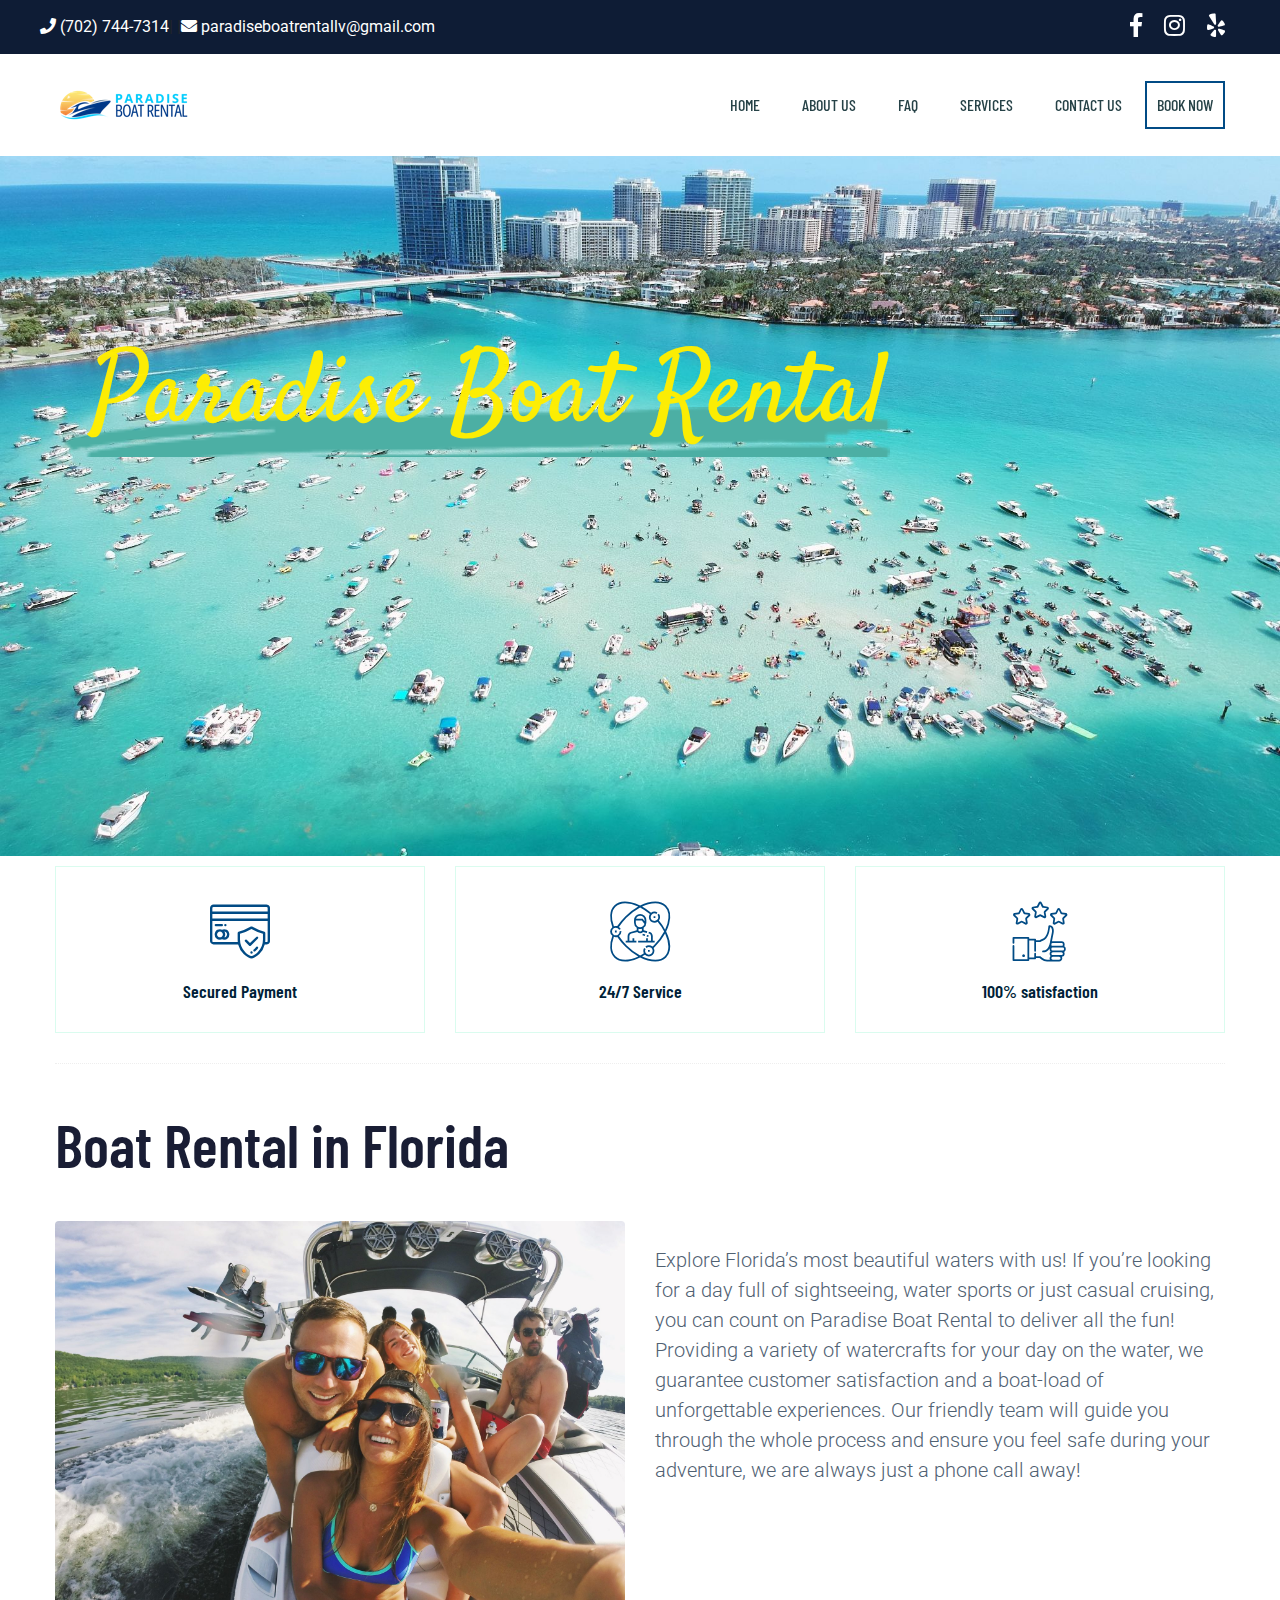
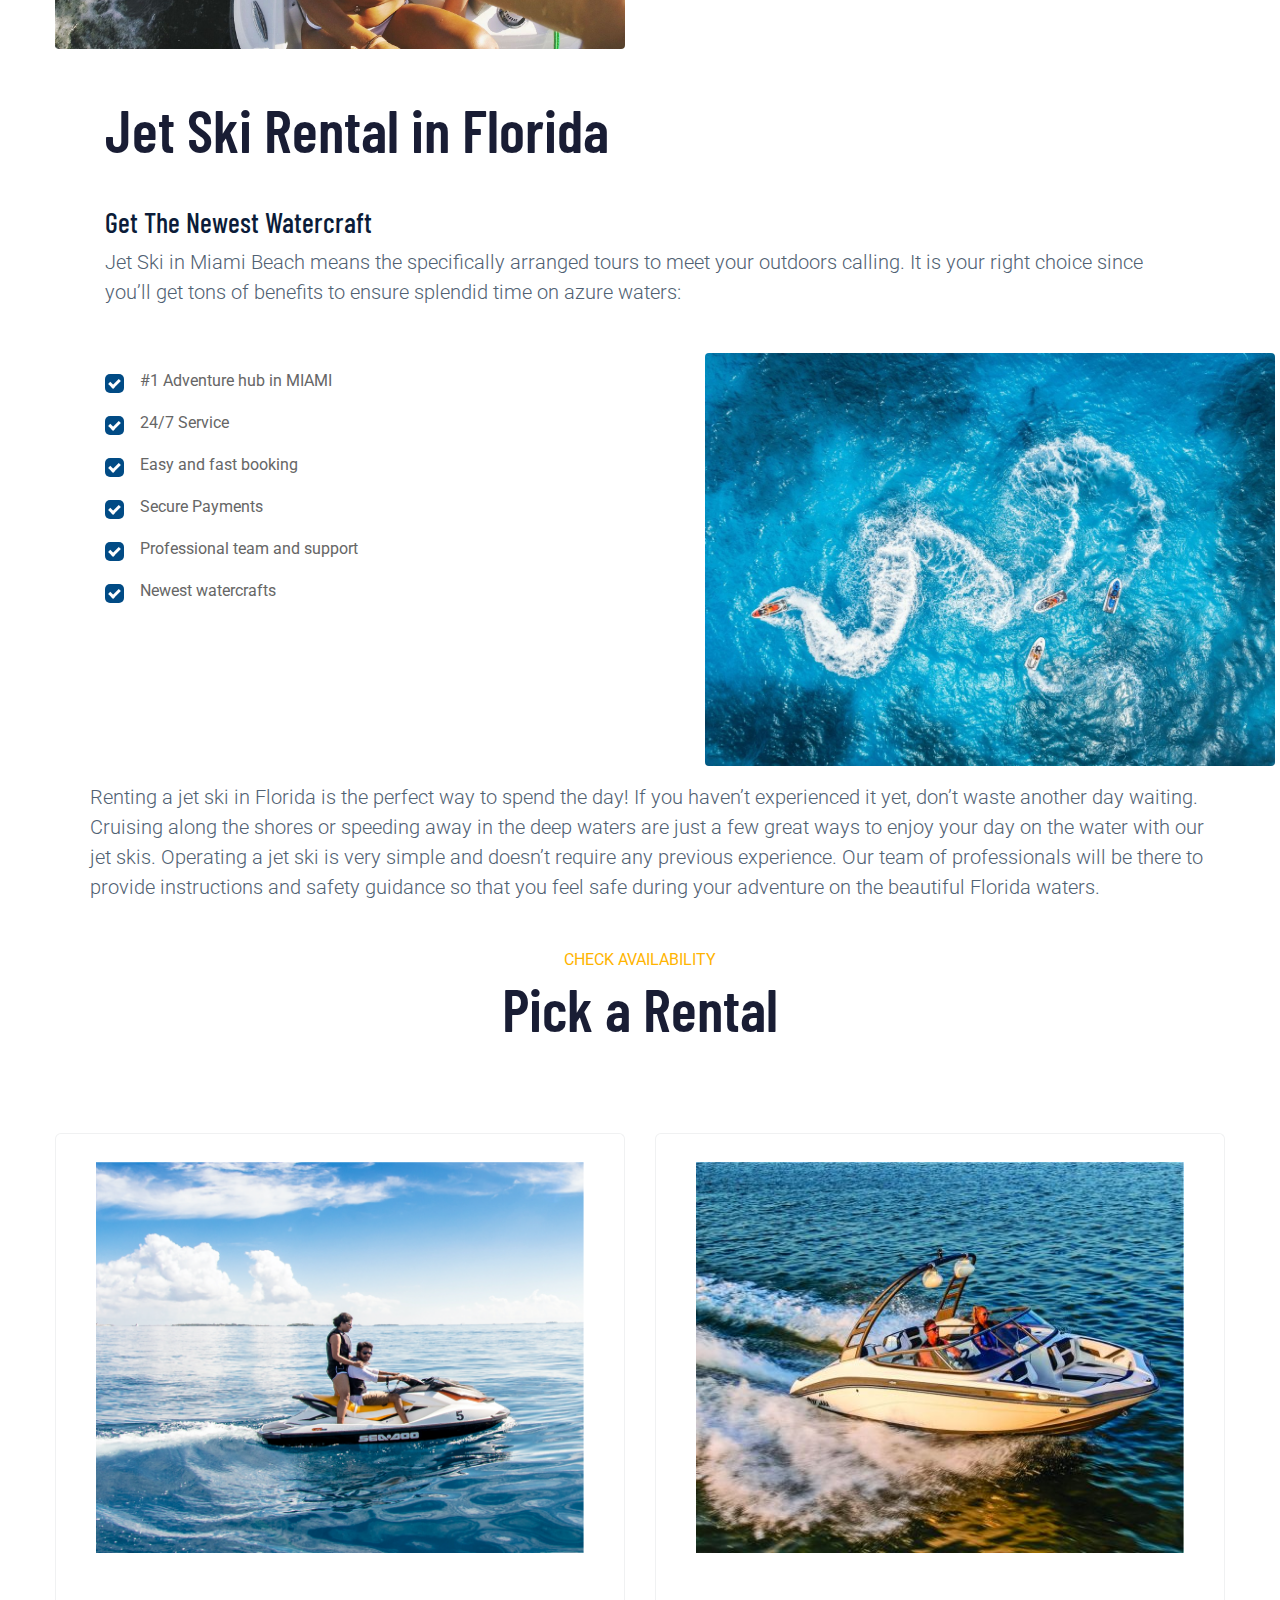
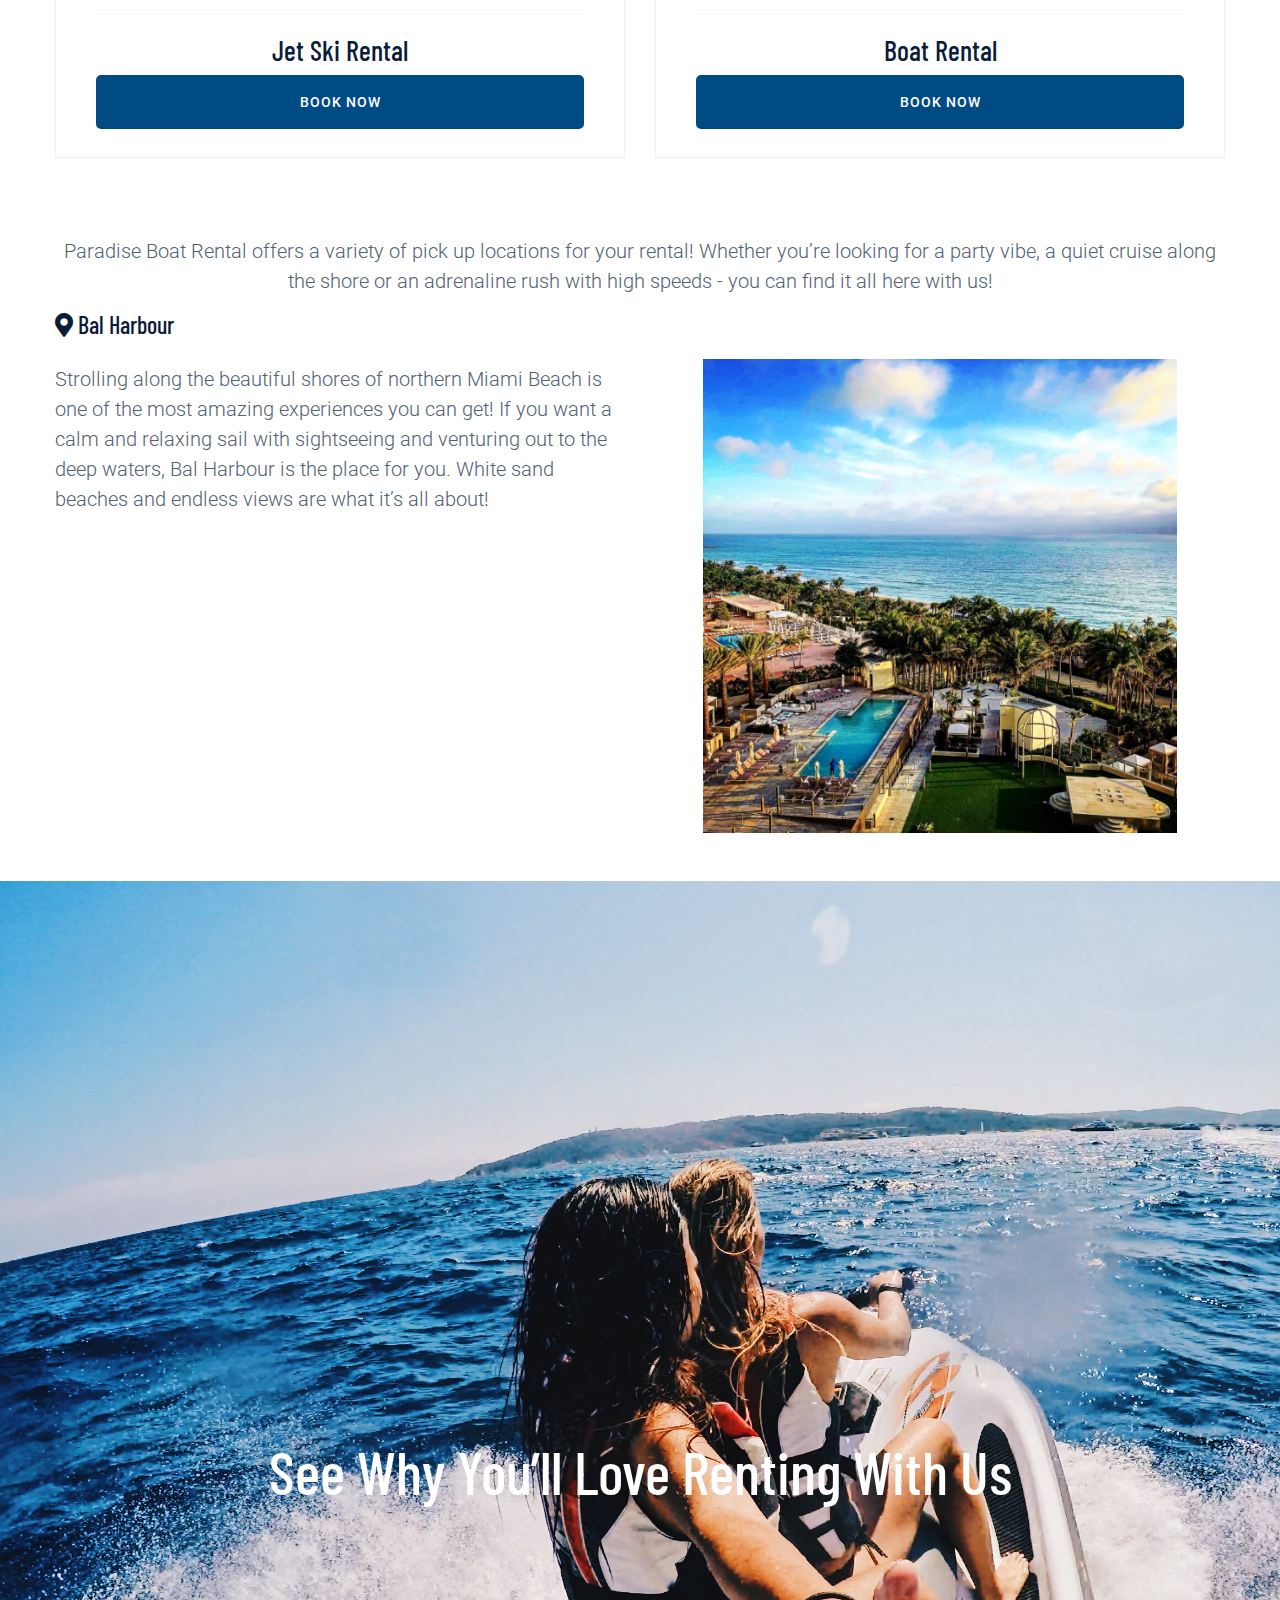
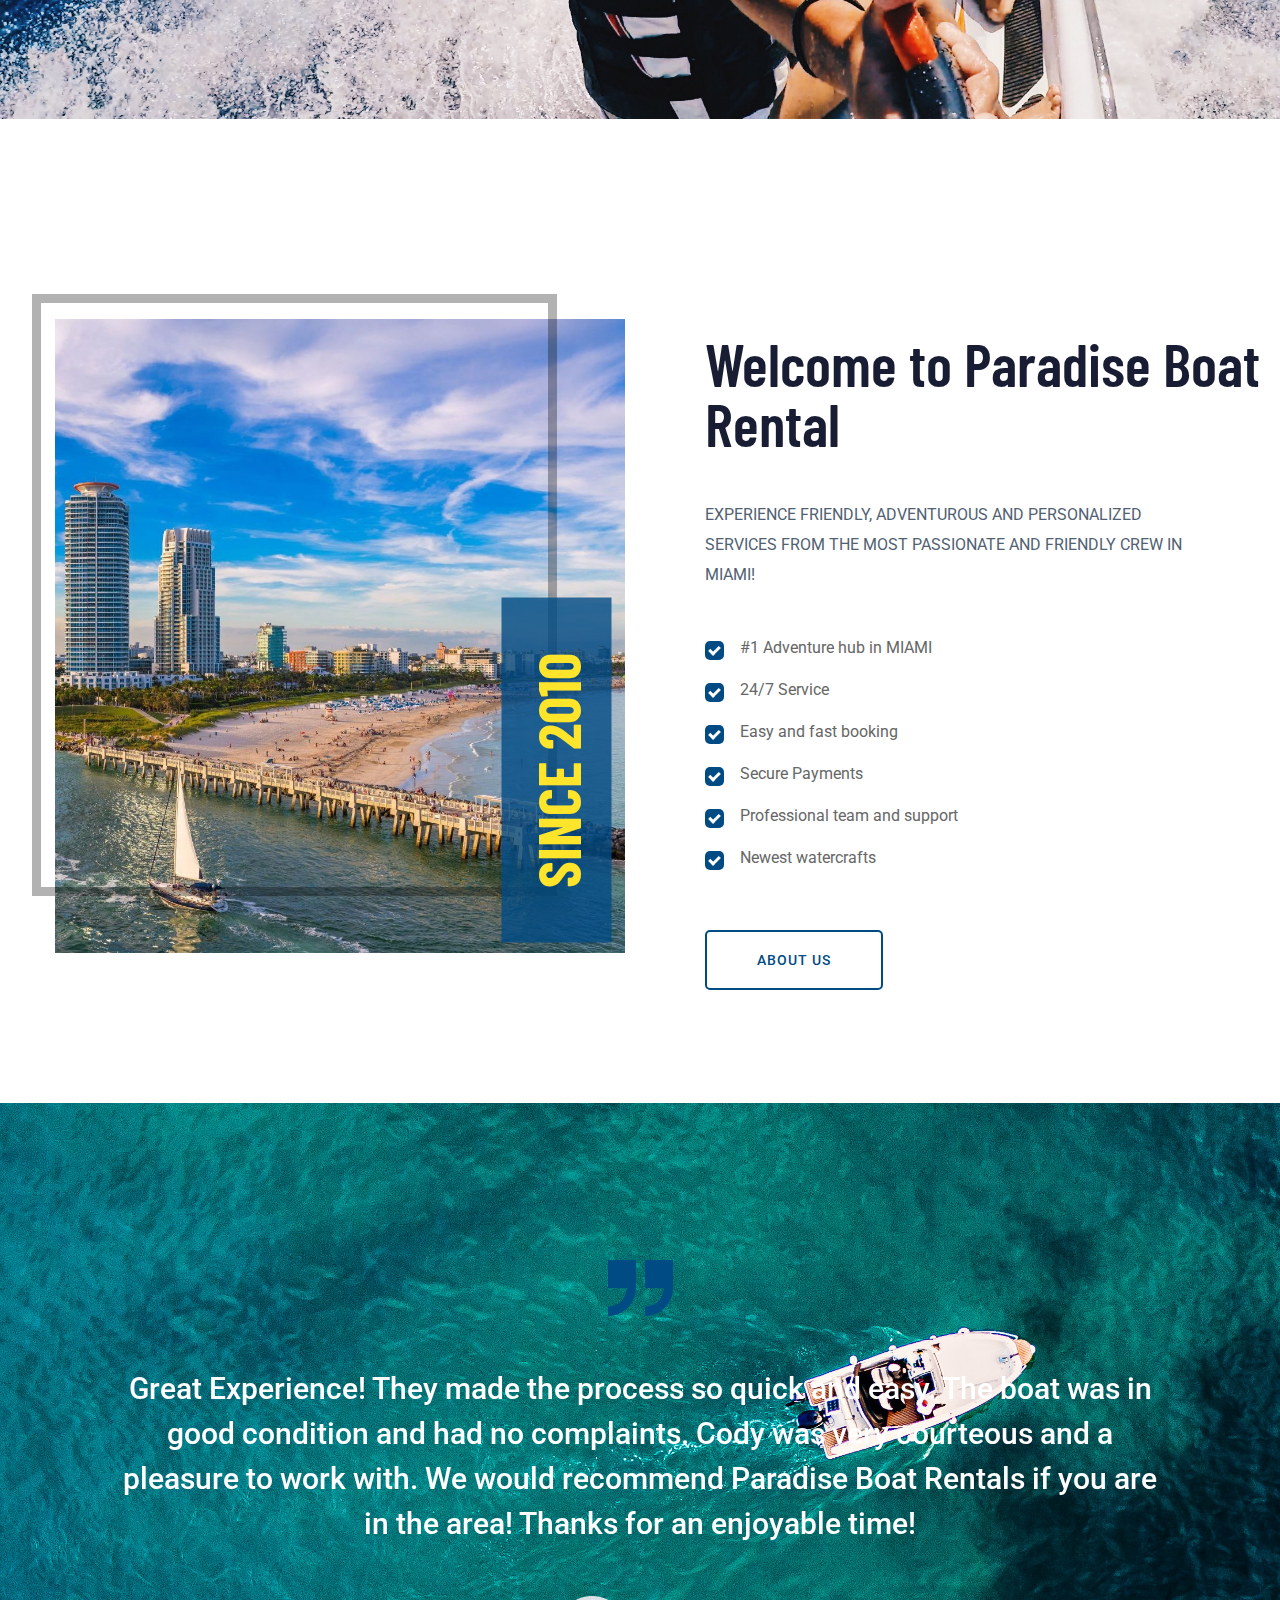
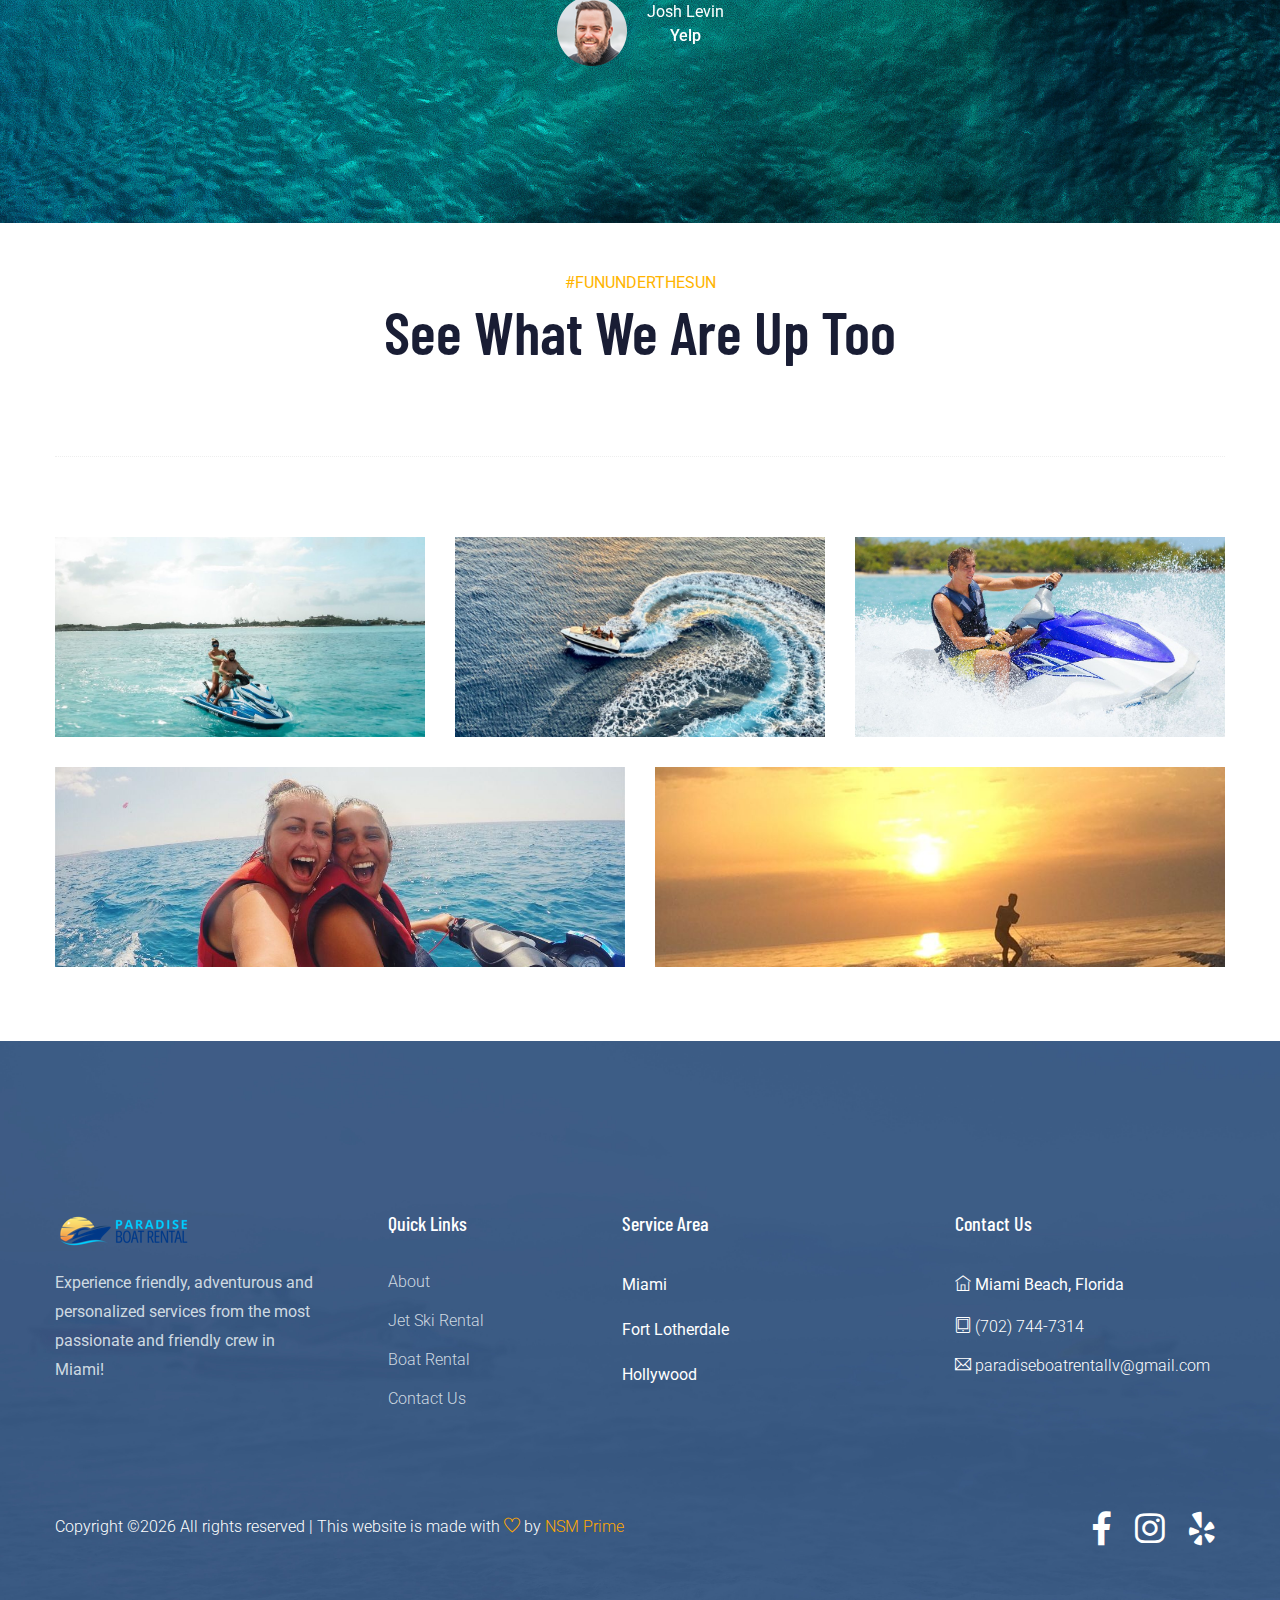
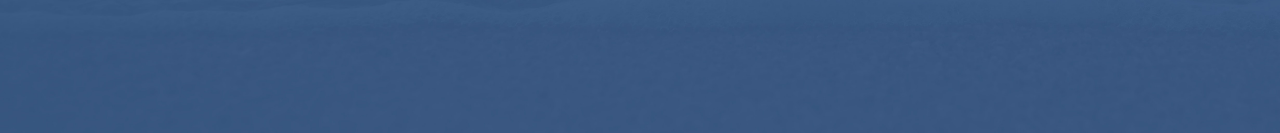
==== index.html @ a90727c8 "commit" ====
<!doctype html>
<html class="no-js" lang="zxx">
    <head>
        <meta charset="utf-8">
        <meta http-equiv="x-ua-compatible" content="ie=edge">
        <title>Paradise Boat Rental </title>
        <meta name="description" content="">
        <meta name="viewport" content="width=device-width, initial-scale=1">
        <link rel="manifest" href="site.webmanifest">
		<link rel="shortcut icon" type="image/x-icon" href="assets/img/favicon.ico">

		<!-- CSS here -->
            <link rel="stylesheet" href="assets/css/bootstrap.min.css">
            <link rel="stylesheet" href="assets/css/owl.carousel.min.css">
            <link rel="stylesheet" href="assets/css/flaticon.css">
            <link rel="stylesheet" href="assets/css/slicknav.css">
            <link rel="stylesheet" href="assets/css/animate.min.css">
            <link rel="stylesheet" href="assets/css/magnific-popup.css">
            <link rel="stylesheet" href="assets/css/fontawesome-all.min.css">
            <link rel="stylesheet" href="assets/css/themify-icons.css">
            <link rel="stylesheet" href="assets/css/slick.css">
            <link rel="stylesheet" href="assets/css/nice-select.css">
            <link rel="stylesheet" href="assets/css/style.css">
   </head>

   <body>
    <!-- Preloader Start -->
    <div id="preloader-active">
        <div class="preloader d-flex align-items-center justify-content-center">
            <div class="preloader-inner position-relative">
                <div class="preloader-circle"></div>
                <div class="preloader-img pere-text">
                    <img src="assets/img/logo/logo.png" alt="">
                </div>
            </div>
        </div>
    </div>
    <!-- Preloader Start -->
    <header>
        <!-- Header Start -->
       <div class="header-area">
            <div class="main-header ">
                <div class="header-top top-bg d-none d-lg-block">
                   <div class="container">
                    <div class="row justify-content-between align-items-center">
                        <div class="col-lg-8">
                            <div class="header-info-left">
                                <div class="row">
                                    <a href="tel:7027447314" class="text-white"> <i class="fa fa-phone"></i> (702) 744-7314</a> | |<a href="mailto:paradiseboatrentallv@gmail.com" class="text-white"><i class="fa fa-envelope"></i> paradiseboatrentallv@gmail.com</a>
                                </div>

                            </div>
                        </div>
                        <div class="col-lg-4">
                            <div class="header-info-right f-right">
                                <ul class="header-social">    
                                    <li><a href="#"><i class="fab fa-facebook-f fa-2x"></i></a></li>
                                   <li> <a href="#"><i class="fab fa-instagram fa-2x"></i></a></li>
                                   <li> <a href="#"><i class="fab fa-yelp fa-2x"></i></a></li>
                                </ul>
                            </div>
                        </div>
                       </div>
                   </div>
                </div>
               <div class="header-bottom  header-sticky">
                    <div class="container">
                        <div class="row align-items-center">
                            <!-- Logo -->
                            <div class="col-xl-2 col-lg-2 col-md-1">
                                <div class="logo">
                                  <a href="index.html"><img src="assets/img/logo/logo.png" alt=""></a>
                                </div>
                            </div>
                            <div class="col-xl-10 col-lg-10 col-md-10">
                                <!-- Main-menu -->
                                <div class="main-menu f-right d-none d-lg-block">
                                    <nav>               
                                        <ul id="navigation">                                                                                                                                     
                                            <li><a href="index.html">Home</a></li>
                                            <li><a href="about.html">About US</a></li>
                                            <li><a href="faq.html">FAQ</a></li>
                                            </li>
                                            <li><a href="#">Services</a>
                                                <ul class="submenu">
                                                    <li><a href="boat.html">Boat Rental</a></li>
                                                    <li><a href="jetski.html">Jet Ski Rental</a></li>
                                                    
                                                </ul>
                                            </li>
                                            <li><a href="contact.html">Contact Us</a></li>
                                            <li><a href="#" class="booknow">Book Now</a></li>
                                        </ul>
                                    </nav>
                                </div>
                            </div>
                            <!-- Mobile Menu -->
                            <div class="col-12">
                                <div class="mobile_menu d-block d-lg-none"></div>
                            </div>
                        </div>
                    </div>
               </div>
            </div>
       </div>
        <!-- Header End -->
    </header>

    <main>

        <!-- slider Area Start-->
        <div class="slider-area ">
            <!-- Mobile Menu -->
            <div class="slider-active">
                <div class="single-slider slider-height d-flex align-items-center"  style="background-image: url(assets/img/hero/h1_hero.jpg); background-position:center center;">
                    <div class="container">
                        <div class="row">
                            <div class="col-xl-9 col-lg-9 col-md-9">
                                <div class="hero__caption text-center pb-200">
                                    <h1><span>Paradise Boat Rental</span> </h1>
                                    
                                </div>
                            </div>
                        </div>
                    </div>
                </div>
            </div>
        </div>
        <!-- slider Area End-->
        <div class="our-services pt-10">
            <div class="container">
                <div class="row d-flex justify-contnet-center">
                    <div class="col-xl-4 col-lg-4 col-md-4 col-sm-12">
                        <div class="single-services text-center mb-30">
                            <div class="services-ion">
                                <span class="flaticon-pay"></span>
                            </div>
                            <div class="services-cap">
                                <h5>Secured Payment</h5>
                            </div>
                        </div>
                    </div>
                    <div class="col-xl-4 col-lg-4 col-md-4 col-sm-12">
                        <div class="single-services text-center mb-30">
                            <div class="services-ion">
                                <span class="flaticon-experience"></span>
                            </div>
                            <div class="services-cap">
                                <h5>24/7 Service</h5>
                            </div>
                        </div>
                    </div>
                    <div class="col-xl-4 col-lg-4 col-md-4 col-sm-12">
                        <div class="single-services text-center mb-30">
                            <div class="services-ion">
                                <span class="flaticon-good"></span>
                            </div>
                            <div class="services-cap">
                                <h5>100% satisfaction</h5>
                            </div>
                        </div>
                    </div>
                </div>
            </div>
        </div>
        <!-- Our Services End -->
            <!-- About Jet Ski -->
    <div class="whole-wrap">
        <div class="container box_1170">
            <div class="section-top-border section-tittle section-tittle2">
            <h2 class="mb-30">Boat Rental in Florida
            </h2>
            <div class="row">
              <div class="col-md-6">
                <img src="assets/img/LB/1.jpg" alt="" class="img-fluid rounded">
              </div>
              <div class="col-md-6 mt-4 ">
                <p class="lead">Explore Florida’s most beautiful waters with us! If you’re looking for a day full of sightseeing, water sports or just casual cruising, you can count on Paradise Boat Rental to deliver all the fun! Providing a variety of watercrafts for your day on the water, we guarantee customer satisfaction and a boat-load of unforgettable experiences. Our friendly team will guide you through the whole process and ensure you feel safe during your adventure, we are always just a phone call away!

</p>
              </div>
            </div>
          </div>
        </div>
      </div>
      <!-- Info Jetski End -->
                <!-- Support Company Start-->
                <div class="support-company-area  fix">
                    <div class="container">
                        <div class="row align-items-center">
                            <div class="col-xl-12 col-lg-12">
                                <div class="right-caption">
                                    <!-- Section Tittle -->
                                    <div class="section-tittle section-tittle2">
                                        <h2>Jet Ski Rental in Florida</h2>
                                        <h3>Get The Newest Watercraft</h3>
                                    </div>
                                    <div class="support-caption">
                                        <p class="lead">Jet Ski in Miami Beach means the specifically arranged tours to meet your outdoors calling. It is your right choice since you’ll get tons of benefits to ensure splendid time on azure waters:
                                        </p>
                                        <div class="row">
                                            <div class="select-suport-items mt-3 col-lg-6">
                                                <label class="single-items">#1 Adventure hub in MIAMI
                                                    <input type="checkbox" checked="checked active">
                                                    <span class="checkmark"></span>
                                                </label>
                                                <label class="single-items">24/7 Service
                                                    <input type="checkbox" checked="checked active">
                                                    <span class="checkmark"></span>
                                                </label>
                                                <label class="single-items">Easy and fast booking
                                                    <input type="checkbox" checked="checked active">
                                                    <span class="checkmark"></span>
                                                </label>
                                                <label class="single-items">Secure Payments
                                                    <input type="checkbox" checked="checked active">
                                                    <span class="checkmark"></span>
                                                </label>
                                                <label class="single-items">Professional team and support
                                                    <input type="checkbox" checked="checked active">
                                                    <span class="checkmark"></span>
                                                </label>
                                                <label class="single-items">Newest watercrafts
                                                    <input type="checkbox" checked="checked active">
                                                    <span class="checkmark"></span>
                                                </label>
                                            </div>
                                            <div class="col-lg-6">
                                                <img class="img-fluid rounded" src="./assets/img/LJ/JetIn.jpg" alt="">
                                            </div>
                                            <p class="lead mt-3">Renting a jet ski in Florida is the perfect way to spend the day! If you haven’t experienced it yet, don’t waste another day waiting. Cruising along the shores or speeding away in the deep waters are just a few great ways to enjoy your day on the water with our jet skis. Operating a jet ski is very simple and doesn’t require any previous experience. Our team of professionals will be there to provide instructions and safety guidance so that you feel safe during your adventure on the beautiful Florida waters. 
  

                                            </p>
                                        </div>
                                    </div>
                                </div>
                            </div>
                        </div>
                    </div>
                </div>
                <!-- Support Company End-->
                        <!-- Favourite Places Start -->
        <div class="favourite-place ">
            <div class="container">
                <!-- Section Tittle -->
                <div class="row">
                    <div class="col-lg-12">
                        <div class="section-tittle text-center">
                            <span>Check Availability</span>
                            <h2>Pick a Rental</h2>
                        </div>
                    </div>
                </div>
                <div class="row text-center">
                    <div class="col-xl-6 col-lg-6 col-sm-12">
                        <div class="single-place mb-30">
                            <div class="place-img">
                                <img src="assets/img/service/bookjetski.png" alt="">
                            </div>
                            <div class="place-cap">
                                <div class="place-cap-top">
                                </div>
                                <div class="place-cap-bottom">
                                    <ul>
                                        <h3>Jet Ski Rental</h3>
                                        <a class="btn btn-primary btn-block" href="jetski.html">Book Now</a>
                                    </ul>
                                </div>
                            </div>
                        </div>
                    </div>
                    <div class="col-xl-6 col-lg-6 col-sm-12">
                        <div class="single-place mb-30">
                            <div class="place-img">
                                <img src="assets/img/service/bookboat.jpg" alt="">
                            </div>
                            <div class="place-cap">
                                <div class="place-cap-top">
                                </div>
                                <div class="place-cap-bottom">
                                    <ul>
                                        <h3>Boat Rental</h3>
                                        <a class="btn btn-primary btn-block" href="boat.html">Book Now</a>
                                    </ul>
                                </div>
                            </div>
                        </div>
                    </div>
                </div>
            </div>
        </div>
        <!-- Favourite Places End -->
        <!-- Favourite Places Start -->
        <div class="favourite-place pt-5">
            <div class="container">
                <!-- Section Tittle -->
                <div class="row">
                    <div class="col-lg-12">
                        <div class="section-tittle text-center">
                            <p class="lead">Paradise Boat Rental offers a variety of pick up locations for your rental! Whether you’re looking for a party vibe, a quiet cruise along the shore or an adrenaline rush with high speeds - you can find it all here with us! 
                            </p>
                        </div>
                    </div>
                </div>
                <div class="row">
                    <div class="col-lg-6">
                        <div class="place-cap-bottom">
                            <ul>
                                <li class="mb-4"><h4><i class="fas fa-map-marker-alt"></i>   Bal Harbour</h4></li>
                                <li><p class="lead">Strolling along the beautiful shores of northern Miami Beach is one of the most amazing experiences you can get! If you want a calm and relaxing sail with sightseeing and venturing out to the deep waters, Bal Harbour is the place for you. White sand beaches and endless views are what it’s all about!</p></li>
                            </ul>
                        </div>
                    </div>
                    <div class="col-lg-6">
                        <div class="place-img ">
                            <img class="img-fluid p-5" src="assets/img/marina/bal.png" alt="">
                        </div>
                    </div>
                </div>
            </div>
        </div>
        <!-- Favourite Places End -->
        <!-- Video Start Arera -->
        <div class="video-area video-bg pt-200 pb-200"  data-background="assets/img/service/video-bg.jpg">
            <div class="container">
                <div class="row">
                    <div class="col-xl-12">
                        <div class="video-caption text-center">
                            <iframe width="350" height="350" src="https://www.youtube.com/embed/-uXRA7IGW-Q" title="YouTube video player" frameborder="0" allow="accelerometer; autoplay; clipboard-write; encrypted-media; gyroscope; picture-in-picture" allowfullscreen></iframe>
                            <!-- <p class="pera1">Love where you're going in the perfect time</p>
                            <p class="pera2">Tripo is a World Leading Online</p> -->
                            <p class="pera3"> See Why You’ll Love Renting With Us
</p>
                        </div>
                    </div>
                </div>
            </div>
        </div>
        <!-- Video Start End -->
        <!-- Support Company Start-->
        <div class="support-company-area support-padding fix">
            <div class="container">
                <div class="row align-items-center">
                    <div class="col-xl-6 col-lg-6">
                        <div class="support-location-img mb-50">
                            <img src="assets/img/service/support-img2.jpg" alt="">
                            <div class="support-img-cap">
                                <span>Since 2010</span>
                            </div>
                        </div>
                    </div>
                    <div class="col-xl-6 col-lg-6">
                        <div class="right-caption">
                            <!-- Section Tittle -->
                            <div class="section-tittle section-tittle2">
                                <h2>Welcome to Paradise Boat Rental</h2>
                            </div>
                            <div class="support-caption">
                                <p>EXPERIENCE FRIENDLY, ADVENTUROUS AND PERSONALIZED SERVICES FROM THE MOST PASSIONATE AND FRIENDLY CREW IN MIAMI!</p>
                                <div class="select-suport-items">
                                    <label class="single-items">#1 Adventure hub in MIAMI
                                        <input type="checkbox" checked="checked active">
                                        <span class="checkmark"></span>
                                    </label>
                                    <label class="single-items">24/7 Service
                                        <input type="checkbox" checked="checked active">
                                        <span class="checkmark"></span>
                                    </label>
                                    <label class="single-items">Easy and fast booking
                                        <input type="checkbox" checked="checked active">
                                        <span class="checkmark"></span>
                                    </label>
                                    <label class="single-items">Secure Payments
                                        <input type="checkbox" checked="checked active">
                                        <span class="checkmark"></span>
                                    </label>
					                <label class="single-items">Professional team and support
                                        <input type="checkbox" checked="checked active">
                                        <span class="checkmark"></span>
                                    </label>
					                <label class="single-items">Newest watercrafts
                                        <input type="checkbox" checked="checked active">
                                        <span class="checkmark"></span>
                                    </label>
                                </div>
                                <a href="about.html" class="btn border-btn">About us</a>
                            </div>
                        </div>
                    </div>
                </div>
            </div>
        </div>
        <!-- Support Company End-->
        <!-- Testimonial Start -->
        <!-- Testimonial Start -->
        <div class="testimonial-area testimonial-padding" data-background="assets/img/testmonial/testimonial_bg.jpg">
            <div class="container ">
                <div class="row d-flex justify-content-center">
                    <div class="col-xl-11 col-lg-11 col-md-9">
                        <div class="h1-testimonial-active">
                            <!-- Single Testimonial -->
                            <div class="single-testimonial text-center">
                                <!-- Testimonial Content -->
                                <div class="testimonial-caption ">
                                    <div class="testimonial-top-cap">
                                        <img src="assets/img/icon/testimonial.png" alt="">
                                        <p class="text-white">Great Experience! They made the process so quick and easy. The boat was in good condition and had no complaints. Cody was very courteous and a pleasure to work with. We would recommend Paradise Boat Rentals if you are in the area! Thanks for an enjoyable time!</p>
                                    </div>
                                    <!-- founder -->
                                    <div class="testimonial-founder d-flex align-items-center justify-content-center">
                                        <div class="founder-img">
                                            <img src="assets/img/testmonial/Homepage_testi.png" alt="">
                                        </div>
                                        <div class="founder-text">
                                            <span>Josh Levin</span>
                                            <p>Yelp</p>
                                        </div>
                                    </div>
                                </div>
                            </div>
                            <!-- Single Testimonial -->
                            <div class="single-testimonial text-center">
                                <!-- Testimonial Content -->
                                <div class="testimonial-caption ">
                                    <div class="testimonial-top-cap">
                                        <img src="assets/img/icon/testimonial.png" alt="">
                                        <p class="text-white">We rented a pontoon and what a pleasure the entire experience was! From the excellent friendly staff to the beautiful boat! No one would believe it’s a rental it was in such perfect shape. Not a tear or worn spot, perfectly clean ect. Upon return the staff again were friendly and efficient. We will be back
                                        </p>
                                    </div>
                                    <!-- founder -->
                                    <div class="testimonial-founder d-flex align-items-center justify-content-center">
                                        <div class="founder-img">
                                            <img src="assets/img/testmonial/Homepage_testi1.png" alt="">
                                        </div>
                                        <div class="founder-text">
                                            <span>Robert Keen</span>
                                            <p>Google</p>
                                        </div>
                                    </div>
                                </div>
                            </div>
                        </div>
                    </div>
                </div>
            </div>
        </div>
        <!-- Testimonial End -->
        <div class="favourite-place pt-5">
            <div class="container">
                <!-- Section Tittle -->
                <div class="row">
                    <div class="col-lg-12">
                        <div class="section-tittle text-center">
                            <span>#FunUnderTheSun</span>
                            <h2>See What We Are Up Too</h2>
                        </div>
                    </div>
                </div>
                <div class="section-top-border">
                  <div class="row gallery-item">
                    <div class="col-md-4">
                      <a href="assets/img/Home/1.jpg" class="img-pop-up">
                        <div class="single-gallery-image" style="background: url(assets/img/Home/1.jpg);"></div>
                      </a>
                    </div>
                    <div class="col-md-4">
                        <a href="assets/img/Home/6.png" class="img-pop-up">
                          <div class="single-gallery-image" style="background: url(assets/img/Home/6.png);"></div>
                        </a>
                      </div>
                    <div class="col-md-4">
                      <a href="assets/img/Home/3.jpg" class="img-pop-up">
                        <div class="single-gallery-image" style="background: url(assets/img/Home/3.jpg);"></div>
                      </a>
                    </div>
                    <div class="col-md-6">
                      <a href="assets/img/Home/4.jpg" class="img-pop-up">
                        <div class="single-gallery-image" style="background: url(assets/img/Home/4.jpg);"></div>
                      </a>
                    </div>
                    <div class="col-md-6">
                      <a href="assets/img/Home/5.jpg" class="img-pop-up">
                        <div class="single-gallery-image" style="background: url(assets/img/Home/5.jpg);"></div>
                      </a>
                    </div>
                  </div>
                </div>
            </div>
        </div>
        <!-- Weather Widget -->
        <a class="weatherwidget-io" href="https://forecast7.com/en/25d94n80d12/sunny-isles-beach/" data-label_1="SUNNY ISLES BEACH" data-label_2="WEATHER" data-theme="original" >SUNNY ISLES BEACH WEATHER</a>





    </main>
    <footer>
        <!-- Footer Start-->
        <div class="footer-area footer-padding footer-bg" data-background="assets/img/service/footer_bg.jpg">
            <div class="container">
                <div class="row d-flex justify-content-between">
                    <div class="col-xl-3 col-lg-3 col-md-5 col-sm-6">
                       <div class="single-footer-caption mb-50">
                         <div class="single-footer-caption mb-30">
                              <!-- logo -->
                             <div class="footer-logo">
                                 <a href="index.html"><img src="assets/img/logo/logo2_footer.png" alt=""></a>
                             </div>
                             <div class="footer-tittle">
                                 <div class="footer-pera">
                                     <p>Experience friendly, adventurous and personalized services from the most passionate and friendly crew in Miami!</p>
                                </div>
                             </div>
                         </div>
                       </div>
                    </div>
                    <div class="col-xl-2 col-lg-3 col-md-3 col-sm-5">
                        <div class="single-footer-caption mb-50">
                            <div class="footer-tittle">
                                <h4>Quick Links</h4>
                                <ul>
                                    <li><a href="about.html">About</a></li>
                                    <li><a href="jetski.html"> Jet Ski Rental</a></li>
                                    <li><a href="boat.html"> Boat Rental</a></li>
                                    <li><a href="contact.html">  Contact Us</a></li>
                                </ul>
                            </div>
                        </div>
                    </div>
                    <div class="col-xl-3 col-lg-3 col-md-4 col-sm-7">
                        <div class="single-footer-caption mb-50">
                            <div class="footer-tittle">
                                <h4>Service Area</h4>
                                <ul>
                                    <li><p class="text-white">Miami</p></li>
                                    <li><p class="text-white">Fort Lotherdale</p></li>
                                    <li><p class="text-white">Hollywood</p></li>
                                </ul>
                            </div>
                        </div>
                    </div>
                    <div class="col-xl-3 col-lg-3 col-md-5 col-sm-7">
                        <div class="single-footer-caption mb-50">
                            <div class="footer-tittle">
                                <h4>Contact Us</h4>
                                <ul>
                                 <li><p class="text-white"><i class="ti-home"></i> Miami Beach, Florida</p></li>
                                 <li><a href="tel:7027447314" class="text-white"><i class="ti-tablet"></i>  (702) 744-7314</a></li>

                                 <li><a href="mailto:paradiseboatrentallv@gmail.com" class="text-white">
                                    <i class="ti-email"></i> paradiseboatrentallv@gmail.com</a></li>
                             </ul>
                            </div>
                        </div>
                    </div>
                </div>
                <!-- Footer bottom -->
                <div class="row pt-padding">
                 <div class="col-xl-7 col-lg-7 col-md-7">
                    <div class="footer-copy-right">
                         <p>
  Copyright &copy;<script>document.write(new Date().getFullYear());</script> All rights reserved | This website is made with <i class="ti-heart" aria-hidden="true"></i> by <a href="https://nsmprime.com" target="_blank">NSM Prime</a>
  
                    </div>
                 </div>
                  <div class="col-xl-5 col-lg-5 col-md-5">
                        <!-- social -->
                        <div class="footer-social f-right">
                            <a href="#"><i class="fab fa-facebook-f  fa-2x"></i></a>
                            <a href="#"><i class="fab fa-instagram  fa-2x"></i></a>
                            <a href="#"><i class="fab fa-yelp fa-2x"></i></a>
                        </div>
                 </div>
             </div>
            </div>
        </div>
        <!-- Footer End-->
    </footer>

    <!-- JS here -->
    
    <script>
        !function(d,s,id){var js,fjs=d.getElementsByTagName(s)[0];if(!d.getElementById(id)){js=d.createElement(s);js.id=id;js.src='https://weatherwidget.io/js/widget.min.js';fjs.parentNode.insertBefore(js,fjs);}}(document,'script','weatherwidget-io-js');


        // Play Video
              // Video Play
        $(function () {
        // Auto play modal video
        $(".video").click(function () {
            var theModal = $(this).data("target"),
            videoSRC = $(this).attr("data-video"),
            videoSRCauto =
                videoSRC +
                "?modestbranding=1&rel=0&controls=0&showinfo=0&html5=1&autoplay=1";
            $(theModal + " iframe").attr("src", videoSRCauto);
            $(theModal + " button.close").click(function () {
            $(theModal + " iframe").attr("src", videoSRC);
                });
            });
        });
        </script>
	
		<!-- All JS Custom Plugins Link Here here -->
        <script src="./assets/js/vendor/modernizr-3.5.0.min.js"></script>
		
		<!-- Jquery, Popper, Bootstrap -->
		<script src="./assets/js/vendor/jquery-1.12.4.min.js"></script>
        <script src="./assets/js/popper.min.js"></script>
        <script src="./assets/js/bootstrap.min.js"></script>
	    <!-- Jquery Mobile Menu -->
        <script src="./assets/js/jquery.slicknav.min.js"></script>

		<!-- Jquery Slick , Owl-Carousel Plugins -->
        <script src="./assets/js/owl.carousel.min.js"></script>
        <script src="./assets/js/slick.min.js"></script>
		<!-- One Page, Animated-HeadLin -->
        <script src="./assets/js/wow.min.js"></script>
		<script src="./assets/js/animated.headline.js"></script>
        <script src="./assets/js/jquery.magnific-popup.js"></script>

		<!-- Scrollup, nice-select, sticky -->
        <script src="./assets/js/jquery.scrollUp.min.js"></script>
        <script src="./assets/js/jquery.nice-select.min.js"></script>
		<script src="./assets/js/jquery.sticky.js"></script>
        
        <!-- contact js -->
        <script src="./assets/js/contact.js"></script>
        <script src="./assets/js/jquery.form.js"></script>
        <script src="./assets/js/jquery.validate.min.js"></script>
        <script src="./assets/js/mail-script.js"></script>
        <script src="./assets/js/jquery.ajaxchimp.min.js"></script>
        
		<!-- Jquery Plugins, main Jquery -->	
        <script src="./assets/js/plugins.js"></script>
        <script src="./assets/js/main.js"></script>
        
    </body>
</html>
---- assets/css/flaticon.css ----
/*
  	Flaticon icon font: Flaticon
  	Creation date: 24/02/2020 10:25
  	*/

@font-face {
  font-family: "Flaticon";
  src: url("../fonts/Flaticon.eot");
  src: url("../fonts/Flaticon.eot?#iefix") format("embedded-opentype"),
       url("../fonts/Flaticon.woff2") format("woff2"),
       url("../fonts/Flaticon.woff") format("woff"),
       url("../fonts/Flaticon.ttf") format("truetype"),
       url("../fonts/Flaticon.svg#Flaticon") format("svg");
  font-weight: normal;
  font-style: normal;
}

@media screen and (-webkit-min-device-pixel-ratio:0) {
  @font-face {
    font-family: "Flaticon";
    src: url("../fonts/Flaticon.svg#Flaticon") format("svg");
  }
}

[class^="flaticon-"]:before, [class*=" flaticon-"]:before,
[class^="flaticon-"]:after, [class*=" flaticon-"]:after {   
  font-family: Flaticon;
font-style: normal;

}

.flaticon-tour:before { content: "\f100"; }
.flaticon-pay:before { content: "\f101"; }
.flaticon-experience:before { content: "\f102"; }
.flaticon-good:before { content: "\f103"; }
.flaticon-quote:before { content: "\f104"; }
.flaticon-arrow:before { content: "\f105"; }
---- assets/css/themify-icons.css ----
@font-face {
	font-family: 'themify';
	src:url('../fonts/themify.eot?-fvbane');


	src:url('../fonts/themify.eot?#iefix-fvbane') format('embedded-opentype'),
		url('../fonts/themify.woff?-fvbane') format('woff'),
		url('../fonts/themify.ttf?-fvbane') format('truetype'),
		url('../fonts/themify.svg?-fvbane#themify') format('svg');
	font-weight: normal;
	font-style: normal;
}

[class^="ti-"], [class*=" ti-"] {
	font-family: 'themify';
	speak: none;
	font-style: normal;
	font-weight: normal;
	font-variant: normal;
	text-transform: none;
	line-height: 1;

	/* Better Font Rendering =========== */
	-webkit-font-smoothing: antialiased;
	-moz-osx-font-smoothing: grayscale;
}

.ti-wand:before {
	content: "\e600";
}
.ti-volume:before {
	content: "\e601";
}
.ti-user:before {
	content: "\e602";
}
.ti-unlock:before {
	content: "\e603";
}
.ti-unlink:before {
	content: "\e604";
}
.ti-trash:before {
	content: "\e605";
}
.ti-thought:before {
	content: "\e606";
}
.ti-target:before {
	content: "\e607";
}
.ti-tag:before {
	content: "\e608";
}
.ti-tablet:before {
	content: "\e609";
}
.ti-star:before {
	content: "\e60a";
}
.ti-spray:before {
	content: "\e60b";
}
.ti-signal:before {
	content: "\e60c";
}
.ti-shopping-cart:before {
	content: "\e60d";
}
.ti-shopping-cart-full:before {
	content: "\e60e";
}
.ti-settings:before {
	content: "\e60f";
}
.ti-search:before {
	content: "\e610";
}
.ti-zoom-in:before {
	content: "\e611";
}
.ti-zoom-out:before {
	content: "\e612";
}
.ti-cut:before {
	content: "\e613";
}
.ti-ruler:before {
	content: "\e614";
}
.ti-ruler-pencil:before {
	content: "\e615";
}
.ti-ruler-alt:before {
	content: "\e616";
}
.ti-bookmark:before {
	content: "\e617";
}
.ti-bookmark-alt:before {
	content: "\e618";
}
.ti-reload:before {
	content: "\e619";
}
.ti-plus:before {
	content: "\e61a";
}
.ti-pin:before {
	content: "\e61b";
}
.ti-pencil:before {
	content: "\e61c";
}
.ti-pencil-alt:before {
	content: "\e61d";
}
.ti-paint-roller:before {
	content: "\e61e";
}
.ti-paint-bucket:before {
	content: "\e61f";
}
.ti-na:before {
	content: "\e620";
}
.ti-mobile:before {
	content: "\e621";
}
.ti-minus:before {
	content: "\e622";
}
.ti-medall:before {
	content: "\e623";
}
.ti-medall-alt:before {
	content: "\e624";
}
.ti-marker:before {
	content: "\e625";
}
.ti-marker-alt:before {
	content: "\e626";
}
.ti-arrow-up:before {
	content: "\e627";
}
.ti-arrow-right:before {
	content: "\e628";
}
.ti-arrow-left:before {
	content: "\e629";
}
.ti-arrow-down:before {
	content: "\e62a";
}
.ti-lock:before {
	content: "\e62b";
}
.ti-location-arrow:before {
	content: "\e62c";
}
.ti-link:before {
	content: "\e62d";
}
.ti-layout:before {
	content: "\e62e";
}
.ti-layers:before {
	content: "\e62f";
}
.ti-layers-alt:before {
	content: "\e630";
}
.ti-key:before {
	content: "\e631";
}
.ti-import:before {
	content: "\e632";
}
.ti-image:before {
	content: "\e633";
}
.ti-heart:before {
	content: "\e634";
}
.ti-heart-broken:before {
	content: "\e635";
}
.ti-hand-stop:before {
	content: "\e636";
}
.ti-hand-open:before {
	content: "\e637";
}
.ti-hand-drag:before {
	content: "\e638";
}
.ti-folder:before {
	content: "\e639";
}
.ti-flag:before {
	content: "\e63a";
}
.ti-flag-alt:before {
	content: "\e63b";
}
.ti-flag-alt-2:before {
	content: "\e63c";
}
.ti-eye:before {
	content: "\e63d";
}
.ti-export:before {
	content: "\e63e";
}
.ti-exchange-vertical:before {
	content: "\e63f";
}
.ti-desktop:before {
	content: "\e640";
}
.ti-cup:before {
	content: "\e641";
}
.ti-crown:before {
	content: "\e642";
}
.ti-comments:before {
	content: "\e643";
}
.ti-comment:before {
	content: "\e644";
}
.ti-comment-alt:before {
	content: "\e645";
}
.ti-close:before {
	content: "\e646";
}
.ti-clip:before {
	content: "\e647";
}
.ti-angle-up:before {
	content: "\e648";
}
.ti-angle-right:before {
	content: "\e649";
}
.ti-angle-left:before {
	content: "\e64a";
}
.ti-angle-down:before {
	content: "\e64b";
}
.ti-check:before {
	content: "\e64c";
}
.ti-check-box:before {
	content: "\e64d";
}
.ti-camera:before {
	content: "\e64e";
}
.ti-announcement:before {
	content: "\e64f";
}
.ti-brush:before {
	content: "\e650";
}
.ti-briefcase:before {
	content: "\e651";
}
.ti-bolt:before {
	content: "\e652";
}
.ti-bolt-alt:before {
	content: "\e653";
}
.ti-blackboard:before {
	content: "\e654";
}
.ti-bag:before {
	content: "\e655";
}
.ti-move:before {
	content: "\e656";
}
.ti-arrows-vertical:before {
	content: "\e657";
}
.ti-arrows-horizontal:before {
	content: "\e658";
}
.ti-fullscreen:before {
	content: "\e659";
}
.ti-arrow-top-right:before {
	content: "\e65a";
}
.ti-arrow-top-left:before {
	content: "\e65b";
}
.ti-arrow-circle-up:before {
	content: "\e65c";
}
.ti-arrow-circle-right:before {
	content: "\e65d";
}
.ti-arrow-circle-left:before {
	content: "\e65e";
}
.ti-arrow-circle-down:before {
	content: "\e65f";
}
.ti-angle-double-up:before {
	content: "\e660";
}
.ti-angle-double-right:before {
	content: "\e661";
}
.ti-angle-double-left:before {
	content: "\e662";
}
.ti-angle-double-down:before {
	content: "\e663";
}
.ti-zip:before {
	content: "\e664";
}
.ti-world:before {
	content: "\e665";
}
.ti-wheelchair:before {
	content: "\e666";
}
.ti-view-list:before {
	content: "\e667";
}
.ti-view-list-alt:before {
	content: "\e668";
}
.ti-view-grid:before {
	content: "\e669";
}
.ti-uppercase:before {
	content: "\e66a";
}
.ti-upload:before {
	content: "\e66b";
}
.ti-underline:before {
	content: "\e66c";
}
.ti-truck:before {
	content: "\e66d";
}
.ti-timer:before {
	content: "\e66e";
}
.ti-ticket:before {
	content: "\e66f";
}
.ti-thumb-up:before {
	content: "\e670";
}
.ti-thumb-down:before {
	content: "\e671";
}
.ti-text:before {
	content: "\e672";
}
.ti-stats-up:before {
	content: "\e673";
}
.ti-stats-down:before {
	content: "\e674";
}
.ti-split-v:before {
	content: "\e675";
}
.ti-split-h:before {
	content: "\e676";
}
.ti-smallcap:before {
	content: "\e677";
}
.ti-shine:before {
	content: "\e678";
}
.ti-shift-right:before {
	content: "\e679";
}
.ti-shift-left:before {
	content: "\e67a";
}
.ti-shield:before {
	content: "\e67b";
}
.ti-notepad:before {
	content: "\e67c";
}
.ti-server:before {
	content: "\e67d";
}
.ti-quote-right:before {
	content: "\e67e";
}
.ti-quote-left:before {
	content: "\e67f";
}
.ti-pulse:before {
	content: "\e680";
}
.ti-printer:before {
	content: "\e681";
}
.ti-power-off:before {
	content: "\e682";
}
.ti-plug:before {
	content: "\e683";
}
.ti-pie-chart:before {
	content: "\e684";
}
.ti-paragraph:before {
	content: "\e685";
}
.ti-panel:before {
	content: "\e686";
}
.ti-package:before {
	content: "\e687";
}
.ti-music:before {
	content: "\e688";
}
.ti-music-alt:before {
	content: "\e689";
}
.ti-mouse:before {
	content: "\e68a";
}
.ti-mouse-alt:before {
	content: "\e68b";
}
.ti-money:before {
	content: "\e68c";
}
.ti-microphone:before {
	content: "\e68d";
}
.ti-menu:before {
	content: "\e68e";
}
.ti-menu-alt:before {
	content: "\e68f";
}
.ti-map:before {
	content: "\e690";
}
.ti-map-alt:before {
	content: "\e691";
}
.ti-loop:before {
	content: "\e692";
}
.ti-location-pin:before {
	content: "\e693";
}
.ti-list:before {
	content: "\e694";
}
.ti-light-bulb:before {
	content: "\e695";
}
.ti-Italic:before {
	content: "\e696";
}
.ti-info:before {
	content: "\e697";
}
.ti-infinite:before {
	content: "\e698";
}
.ti-id-badge:before {
	content: "\e699";
}
.ti-hummer:before {
	content: "\e69a";
}
.ti-home:before {
	content: "\e69b";
}
.ti-help:before {
	content: "\e69c";
}
.ti-headphone:before {
	content: "\e69d";
}
.ti-harddrives:before {
	content: "\e69e";
}
.ti-harddrive:before {
	content: "\e69f";
}
.ti-gift:before {
	content: "\e6a0";
}
.ti-game:before {
	content: "\e6a1";
}
.ti-filter:before {
	content: "\e6a2";
}
.ti-files:before {
	content: "\e6a3";
}
.ti-file:before {
	content: "\e6a4";
}
.ti-eraser:before {
	content: "\e6a5";
}
.ti-envelope:before {
	content: "\e6a6";
}
.ti-download:before {
	content: "\e6a7";
}
.ti-direction:before {
	content: "\e6a8";
}
.ti-direction-alt:before {
	content: "\e6a9";
}
.ti-dashboard:before {
	content: "\e6aa";
}
.ti-control-stop:before {
	content: "\e6ab";
}
.ti-control-shuffle:before {
	content: "\e6ac";
}
.ti-control-play:before {
	content: "\e6ad";
}
.ti-control-pause:before {
	content: "\e6ae";
}
.ti-control-forward:before {
	content: "\e6af";
}
.ti-control-backward:before {
	content: "\e6b0";
}
.ti-cloud:before {
	content: "\e6b1";
}
.ti-cloud-up:before {
	content: "\e6b2";
}
.ti-cloud-down:before {
	content: "\e6b3";
}
.ti-clipboard:before {
	content: "\e6b4";
}
.ti-car:before {
	content: "\e6b5";
}
.ti-calendar:before {
	content: "\e6b6";
}
.ti-book:before {
	content: "\e6b7";
}
.ti-bell:before {
	content: "\e6b8";
}
.ti-basketball:before {
	content: "\e6b9";
}
.ti-bar-chart:before {
	content: "\e6ba";
}
.ti-bar-chart-alt:before {
	content: "\e6bb";
}
.ti-back-right:before {
	content: "\e6bc";
}
.ti-back-left:before {
	content: "\e6bd";
}
.ti-arrows-corner:before {
	content: "\e6be";
}
.ti-archive:before {
	content: "\e6bf";
}
.ti-anchor:before {
	content: "\e6c0";
}
.ti-align-right:before {
	content: "\e6c1";
}
.ti-align-left:before {
	content: "\e6c2";
}
.ti-align-justify:before {
	content: "\e6c3";
}
.ti-align-center:before {
	content: "\e6c4";
}
.ti-alert:before {
	content: "\e6c5";
}
.ti-alarm-clock:before {
	content: "\e6c6";
}
.ti-agenda:before {
	content: "\e6c7";
}
.ti-write:before {
	content: "\e6c8";
}
.ti-window:before {
	content: "\e6c9";
}
.ti-widgetized:before {
	content: "\e6ca";
}
.ti-widget:before {
	content: "\e6cb";
}
.ti-widget-alt:before {
	content: "\e6cc";
}
.ti-wallet:before {
	content: "\e6cd";
}
.ti-video-clapper:before {
	content: "\e6ce";
}
.ti-video-camera:before {
	content: "\e6cf";
}
.ti-vector:before {
	content: "\e6d0";
}
.ti-themify-logo:before {
	content: "\e6d1";
}
.ti-themify-favicon:before {
	content: "\e6d2";
}
.ti-themify-favicon-alt:before {
	content: "\e6d3";
}
.ti-support:before {
	content: "\e6d4";
}
.ti-stamp:before {
	content: "\e6d5";
}
.ti-split-v-alt:before {
	content: "\e6d6";
}
.ti-slice:before {
	content: "\e6d7";
}
.ti-shortcode:before {
	content: "\e6d8";
}
.ti-shift-right-alt:before {
	content: "\e6d9";
}
.ti-shift-left-alt:before {
	content: "\e6da";
}
.ti-ruler-alt-2:before {
	content: "\e6db";
}
.ti-receipt:before {
	content: "\e6dc";
}
.ti-pin2:before {
	content: "\e6dd";
}
.ti-pin-alt:before {
	content: "\e6de";
}
.ti-pencil-alt2:before {
	content: "\e6df";
}
.ti-palette:before {
	content: "\e6e0";
}
.ti-more:before {
	content: "\e6e1";
}
.ti-more-alt:before {
	content: "\e6e2";
}
.ti-microphone-alt:before {
	content: "\e6e3";
}
.ti-magnet:before {
	content: "\e6e4";
}
.ti-line-double:before {
	content: "\e6e5";
}
.ti-line-dotted:before {
	content: "\e6e6";
}
.ti-line-dashed:before {
	content: "\e6e7";
}
.ti-layout-width-full:before {
	content: "\e6e8";
}
.ti-layout-width-default:before {
	content: "\e6e9";
}
.ti-layout-width-default-alt:before {
	content: "\e6ea";
}
.ti-layout-tab:before {
	content: "\e6eb";
}
.ti-layout-tab-window:before {
	content: "\e6ec";
}
.ti-layout-tab-v:before {
	content: "\e6ed";
}
.ti-layout-tab-min:before {
	content: "\e6ee";
}
.ti-layout-slider:before {
	content: "\e6ef";
}
.ti-layout-slider-alt:before {
	content: "\e6f0";
}
.ti-layout-sidebar-right:before {
	content: "\e6f1";
}
.ti-layout-sidebar-none:before {
	content: "\e6f2";
}
.ti-layout-sidebar-left:before {
	content: "\e6f3";
}
.ti-layout-placeholder:before {
	content: "\e6f4";
}
.ti-layout-menu:before {
	content: "\e6f5";
}
.ti-layout-menu-v:before {
	content: "\e6f6";
}
.ti-layout-menu-separated:before {
	content: "\e6f7";
}
.ti-layout-menu-full:before {
	content: "\e6f8";
}
.ti-layout-media-right-alt:before {
	content: "\e6f9";
}
.ti-layout-media-right:before {
	content: "\e6fa";
}
.ti-layout-media-overlay:before {
	content: "\e6fb";
}
.ti-layout-media-overlay-alt:before {
	content: "\e6fc";
}
.ti-layout-media-overlay-alt-2:before {
	content: "\e6fd";
}
.ti-layout-media-left-alt:before {
	content: "\e6fe";
}
.ti-layout-media-left:before {
	content: "\e6ff";
}
.ti-layout-media-center-alt:before {
	content: "\e700";
}
.ti-layout-media-center:before {
	content: "\e701";
}
.ti-layout-list-thumb:before {
	content: "\e702";
}
.ti-layout-list-thumb-alt:before {
	content: "\e703";
}
.ti-layout-list-post:before {
	content: "\e704";
}
.ti-layout-list-large-image:before {
	content: "\e705";
}
.ti-layout-line-solid:before {
	content: "\e706";
}
.ti-layout-grid4:before {
	content: "\e707";
}
.ti-layout-grid3:before {
	content: "\e708";
}
.ti-layout-grid2:before {
	content: "\e709";
}
.ti-layout-grid2-thumb:before {
	content: "\e70a";
}
.ti-layout-cta-right:before {
	content: "\e70b";
}
.ti-layout-cta-left:before {
	content: "\e70c";
}
.ti-layout-cta-center:before {
	content: "\e70d";
}
.ti-layout-cta-btn-right:before {
	content: "\e70e";
}
.ti-layout-cta-btn-left:before {
	content: "\e70f";
}
.ti-layout-column4:before {
	content: "\e710";
}
.ti-layout-column3:before {
	content: "\e711";
}
.ti-layout-column2:before {
	content: "\e712";
}
.ti-layout-accordion-separated:before {
	content: "\e713";
}
.ti-layout-accordion-merged:before {
	content: "\e714";
}
.ti-layout-accordion-list:before {
	content: "\e715";
}
.ti-ink-pen:before {
	content: "\e716";
}
.ti-info-alt:before {
	content: "\e717";
}
.ti-help-alt:before {
	content: "\e718";
}
.ti-headphone-alt:before {
	content: "\e719";
}
.ti-hand-point-up:before {
	content: "\e71a";
}
.ti-hand-point-right:before {
	content: "\e71b";
}
.ti-hand-point-left:before {
	content: "\e71c";
}
.ti-hand-point-down:before {
	content: "\e71d";
}
.ti-gallery:before {
	content: "\e71e";
}
.ti-face-smile:before {
	content: "\e71f";
}
.ti-face-sad:before {
	content: "\e720";
}
.ti-credit-card:before {
	content: "\e721";
}
.ti-control-skip-forward:before {
	content: "\e722";
}
.ti-control-skip-backward:before {
	content: "\e723";
}
.ti-control-record:before {
	content: "\e724";
}
.ti-control-eject:before {
	content: "\e725";
}
.ti-comments-smiley:before {
	content: "\e726";
}
.ti-brush-alt:before {
	content: "\e727";
}
.ti-youtube:before {
	content: "\e728";
}
.ti-vimeo:before {
	content: "\e729";
}
.ti-twitter:before {
	content: "\e72a";
}
.ti-time:before {
	content: "\e72b";
}
.ti-tumblr:before {
	content: "\e72c";
}
.ti-skype:before {
	content: "\e72d";
}
.ti-share:before {
	content: "\e72e";
}
.ti-share-alt:before {
	content: "\e72f";
}
.ti-rocket:before {
	content: "\e730";
}
.ti-pinterest:before {
	content: "\e731";
}
.ti-new-window:before {
	content: "\e732";
}
.ti-microsoft:before {
	content: "\e733";
}
.ti-list-ol:before {
	content: "\e734";
}
.ti-linkedin:before {
	content: "\e735";
}
.ti-layout-sidebar-2:before {
	content: "\e736";
}
.ti-layout-grid4-alt:before {
	content: "\e737";
}
.ti-layout-grid3-alt:before {
	content: "\e738";
}
.ti-layout-grid2-alt:before {
	content: "\e739";
}
.ti-layout-column4-alt:before {
	content: "\e73a";
}
.ti-layout-column3-alt:before {
	content: "\e73b";
}
.ti-layout-column2-alt:before {
	content: "\e73c";
}
.ti-instagram:before {
	content: "\e73d";
}
.ti-google:before {
	content: "\e73e";
}
.ti-github:before {
	content: "\e73f";
}
.ti-flickr:before {
	content: "\e740";
}
.ti-facebook:before {
	content: "\e741";
}
.ti-dropbox:before {
	content: "\e742";
}
.ti-dribbble:before {
	content: "\e743";
}
.ti-apple:before {
	content: "\e744";
}
.ti-android:before {
	content: "\e745";
}
.ti-save:before {
	content: "\e746";
}
.ti-save-alt:before {
	content: "\e747";
}
.ti-yahoo:before {
	content: "\e748";
}
.ti-wordpress:before {
	content: "\e749";
}
.ti-vimeo-alt:before {
	content: "\e74a";
}
.ti-twitter-alt:before {
	content: "\e74b";
}
.ti-tumblr-alt:before {
	content: "\e74c";
}
.ti-trello:before {
	content: "\e74d";
}
.ti-stack-overflow:before {
	content: "\e74e";
}
.ti-soundcloud:before {
	content: "\e74f";
}
.ti-sharethis:before {
	content: "\e750";
}
.ti-sharethis-alt:before {
	content: "\e751";
}
.ti-reddit:before {
	content: "\e752";
}
.ti-pinterest-alt:before {
	content: "\e753";
}
.ti-microsoft-alt:before {
	content: "\e754";
}
.ti-linux:before {
	content: "\e755";
}
.ti-jsfiddle:before {
	content: "\e756";
}
.ti-joomla:before {
	content: "\e757";
}
.ti-html5:before {
	content: "\e758";
}
.ti-flickr-alt:before {
	content: "\e759";
}
.ti-email:before {
	content: "\e75a";
}
.ti-drupal:before {
	content: "\e75b";
}
.ti-dropbox-alt:before {
	content: "\e75c";
}
.ti-css3:before {
	content: "\e75d";
}
.ti-rss:before {
	content: "\e75e";
}
.ti-rss-alt:before {
	content: "\e75f";
}
---- assets/css/nice-select.css ----
.nice-select {
  -webkit-tap-highlight-color: transparent;
  background-color: #fff;
  border-radius: 5px;
  border: solid 1px #e8e8e8;
  box-sizing: border-box;
  clear: both;
  cursor: pointer;
  display: block;
  float: left;
  font-family: inherit;
  font-size: 14px;
  font-weight: normal;
  height: 42px;
  line-height: 40px;
  outline: none;
  padding-left: 18px;
  padding-right: 30px;
  position: relative;
  text-align: left !important;
  -webkit-transition: all 0.2s ease-in-out;
  transition: all 0.2s ease-in-out;
  -webkit-user-select: none;
     -moz-user-select: none;
      -ms-user-select: none;
          user-select: none;
  white-space: nowrap;
  width: auto; }
  .nice-select:hover {
    border-color: #dbdbdb; }
  .nice-select:active, .nice-select.open, .nice-select:focus {
    border-color: #999; }
  .nice-select:after {
    border-bottom: 2px solid #999;
    border-right: 2px solid #999;
    content: '';
    display: block;
    height: 5px;
    margin-top: -4px;
    pointer-events: none;
    position: absolute;
    right: 12px;
    top: 50%;
    -webkit-transform-origin: 66% 66%;
        -ms-transform-origin: 66% 66%;
            transform-origin: 66% 66%;
    -webkit-transform: rotate(45deg);
        -ms-transform: rotate(45deg);
            transform: rotate(45deg);
    -webkit-transition: all 0.15s ease-in-out;
    transition: all 0.15s ease-in-out;
    width: 5px; }
  .nice-select.open:after {
    -webkit-transform: rotate(-135deg);
        -ms-transform: rotate(-135deg);
            transform: rotate(-135deg); }
  .nice-select.open .list {
    opacity: 1;
    pointer-events: auto;
    -webkit-transform: scale(1) translateY(0);
        -ms-transform: scale(1) translateY(0);
            transform: scale(1) translateY(0); }
  .nice-select.disabled {
    border-color: #ededed;
    color: #999;
    pointer-events: none; }
    .nice-select.disabled:after {
      border-color: #cccccc; }
  .nice-select.wide {
    width: 100%; }
    .nice-select.wide .list {
      left: 0 !important;
      right: 0 !important; }
  .nice-select.right {
    float: right; }
    .nice-select.right .list {
      left: auto;
      right: 0; }
  .nice-select.small {
    font-size: 12px;
    height: 36px;
    line-height: 34px; }
    .nice-select.small:after {
      height: 4px;
      width: 4px; }
    .nice-select.small .option {
      line-height: 34px;
      min-height: 34px; }
  .nice-select .list {
    background-color: #fff;
    border-radius: 5px;
    box-shadow: 0 0 0 1px rgba(68, 68, 68, 0.11);
    box-sizing: border-box;
    margin-top: 4px;
    opacity: 0;
    overflow: hidden;
    padding: 0;
    pointer-events: none;
    position: absolute;
    top: 100%;
    left: 0;
    -webkit-transform-origin: 50% 0;
        -ms-transform-origin: 50% 0;
            transform-origin: 50% 0;
    -webkit-transform: scale(0.75) translateY(-21px);
        -ms-transform: scale(0.75) translateY(-21px);
            transform: scale(0.75) translateY(-21px);
    -webkit-transition: all 0.2s cubic-bezier(0.5, 0, 0, 1.25), opacity 0.15s ease-out;
    transition: all 0.2s cubic-bezier(0.5, 0, 0, 1.25), opacity 0.15s ease-out;
    z-index: 9; }
    .nice-select .list:hover .option:not(:hover) {
      background-color: transparent !important; }
  .nice-select .option {
    cursor: pointer;
    font-weight: 400;
    line-height: 40px;
    list-style: none;
    min-height: 40px;
    outline: none;
    padding-left: 18px;
    padding-right: 29px;
    text-align: left;
    -webkit-transition: all 0.2s;
    transition: all 0.2s; }
    .nice-select .option:hover, .nice-select .option.focus, .nice-select .option.selected.focus {
      background-color: #f6f6f6; }
    .nice-select .option.selected {
      font-weight: bold; }
    .nice-select .option.disabled {
      background-color: transparent;
      color: #999;
      cursor: default; }

.no-csspointerevents .nice-select .list {
  display: none; }

.no-csspointerevents .nice-select.open .list {
  display: block; }
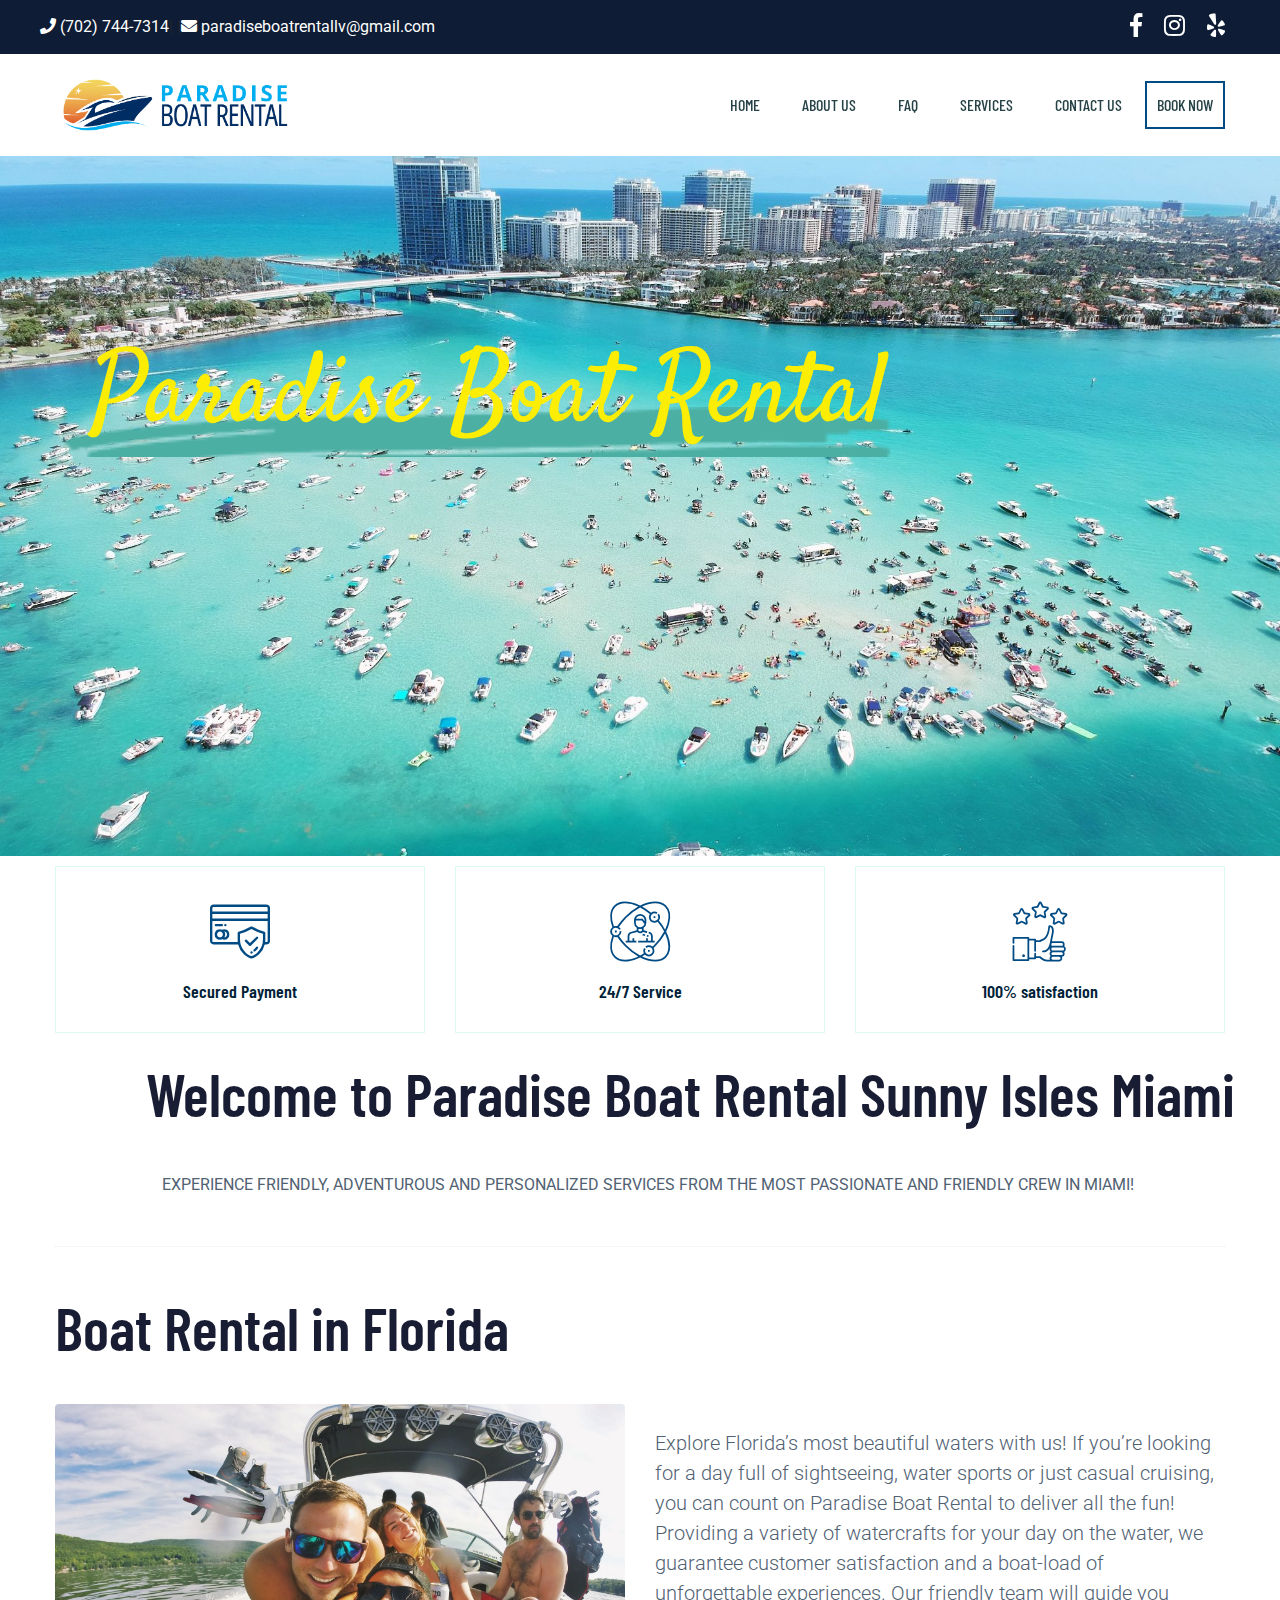
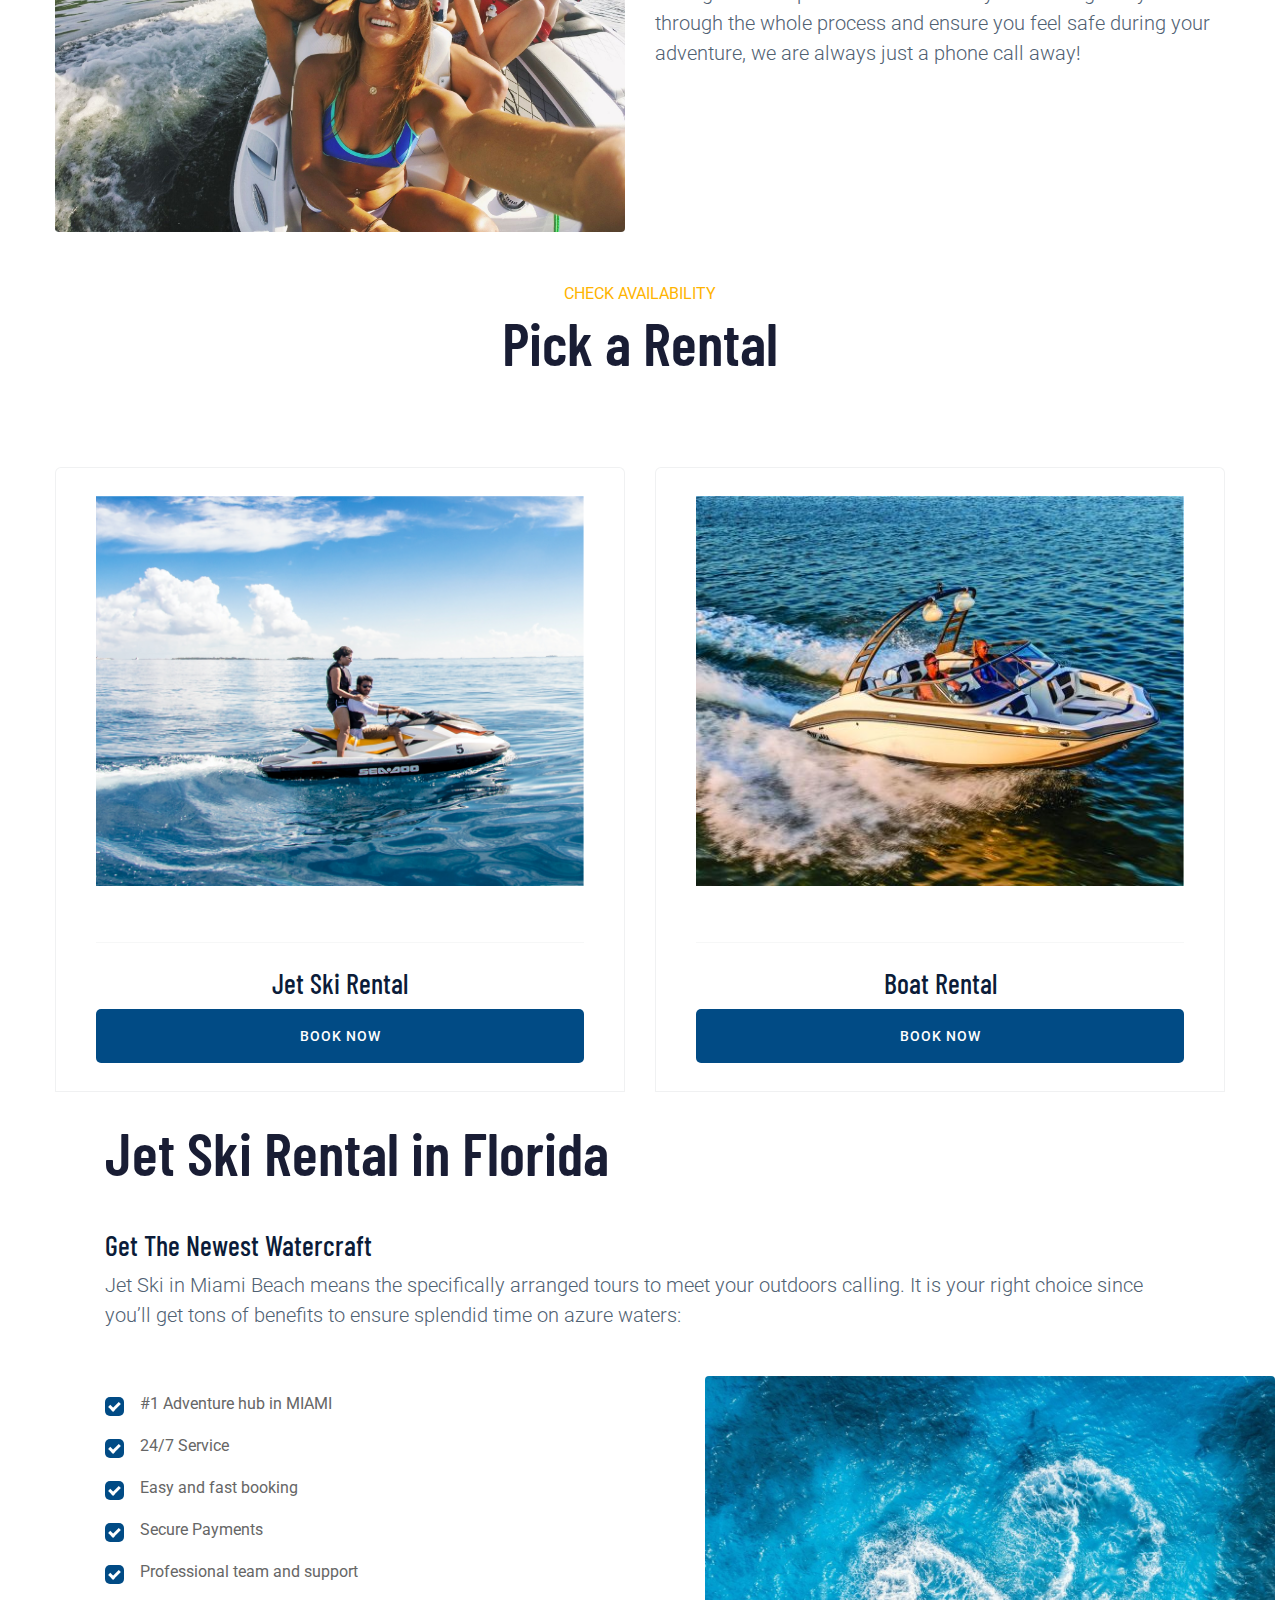
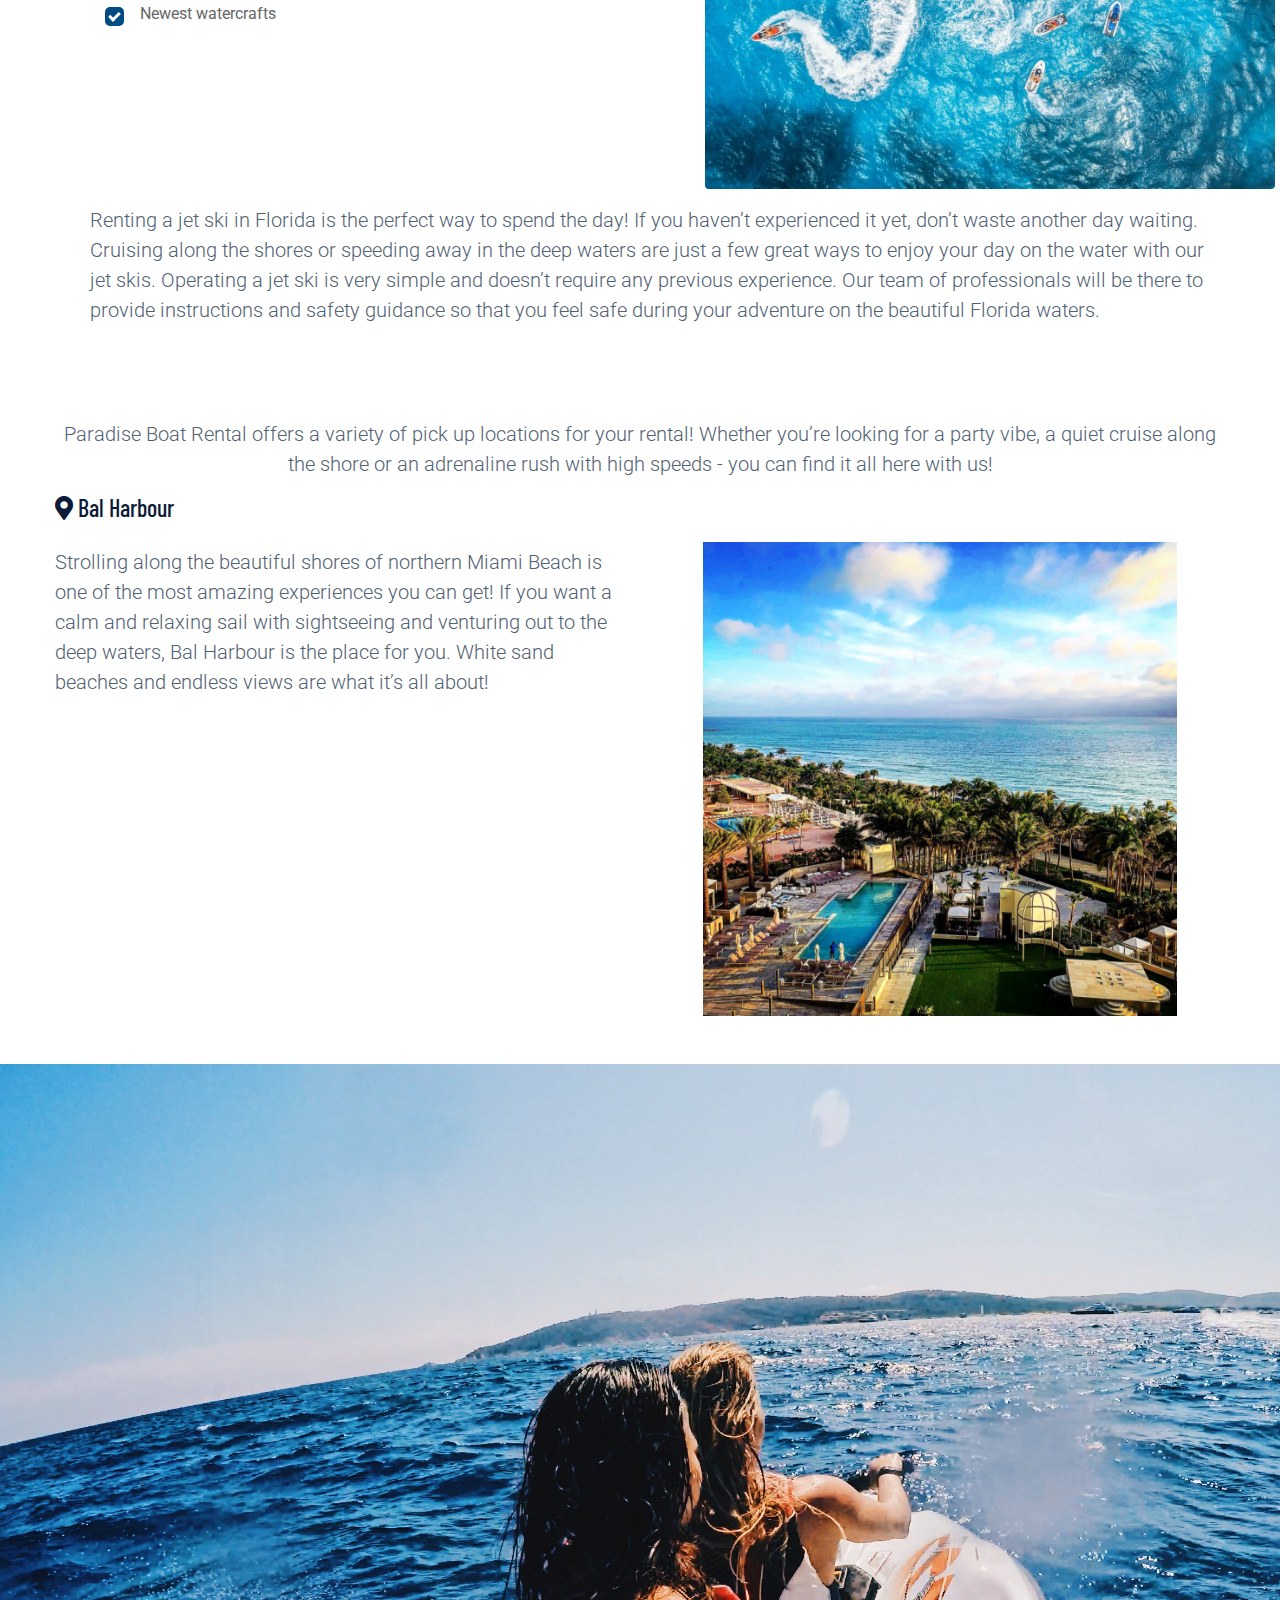
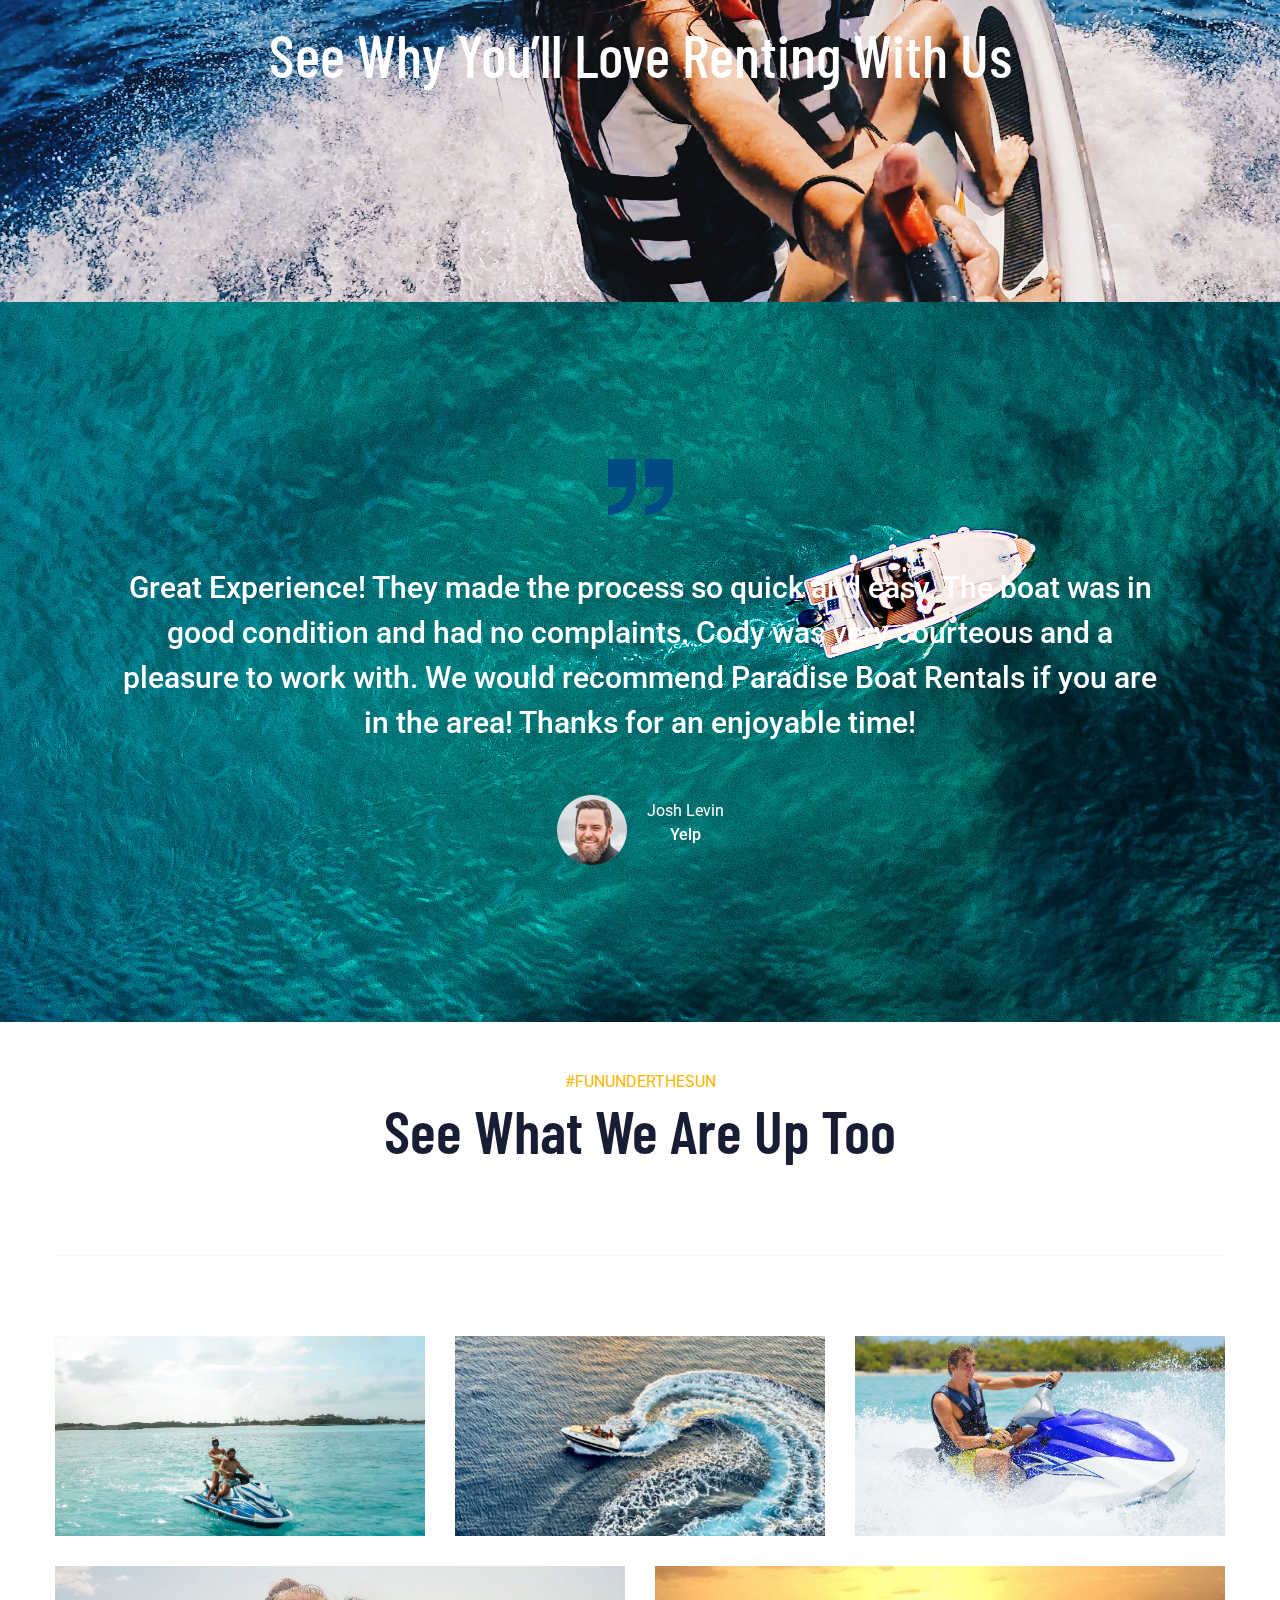
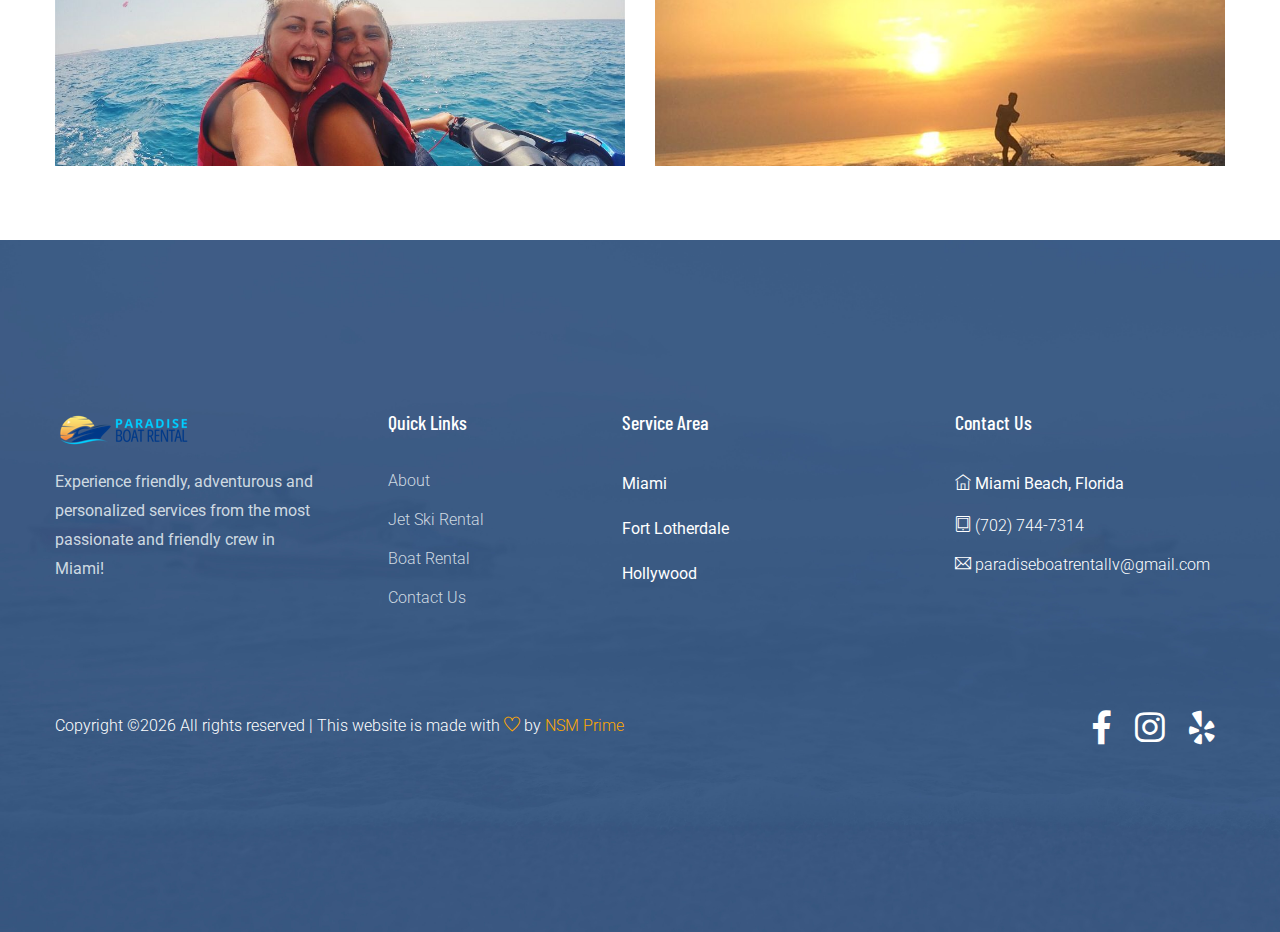
==== commit ff6ccb10: "main" ====
--- a/index.html
+++ b/index.html
@@ -30,7 +30,7 @@
             <div class="preloader-inner position-relative">
                 <div class="preloader-circle"></div>
                 <div class="preloader-img pere-text">
-                    <img src="assets/img/logo/logo.png" alt="">
+                    <img src="assets/img/logo/loder.png" alt="">
                 </div>
             </div>
         </div>
@@ -164,6 +164,24 @@
             </div>
         </div>
         <!-- Our Services End -->
+        <!-- Welcome -->
+        <div class="support-company-area fix">
+            <div class="container">
+                <div class="row align-items-center">
+                    <div class="col">
+                        <div class="right-caption text-center">
+                            <!-- Section Tittle -->
+                            <div class="section-tittle section-tittle2">
+                                <h2>Welcome to Paradise Boat Rental Sunny Isles Miami</h2>
+                            </div>
+                            <div class="support-caption">
+                                <p>EXPERIENCE FRIENDLY, ADVENTUROUS AND PERSONALIZED SERVICES FROM THE MOST PASSIONATE AND FRIENDLY CREW IN MIAMI!</p>
+                            </div>
+                        </div>
+                    </div>
+                </div>
+            </div>
+        </div>
             <!-- About Jet Ski -->
     <div class="whole-wrap">
         <div class="container box_1170">
@@ -171,19 +189,69 @@
             <h2 class="mb-30">Boat Rental in Florida
             </h2>
             <div class="row">
-              <div class="col-md-6">
-                <img src="assets/img/LB/1.jpg" alt="" class="img-fluid rounded">
-              </div>
-              <div class="col-md-6 mt-4 ">
-                <p class="lead">Explore Florida’s most beautiful waters with us! If you’re looking for a day full of sightseeing, water sports or just casual cruising, you can count on Paradise Boat Rental to deliver all the fun! Providing a variety of watercrafts for your day on the water, we guarantee customer satisfaction and a boat-load of unforgettable experiences. Our friendly team will guide you through the whole process and ensure you feel safe during your adventure, we are always just a phone call away!
-
-</p>
-              </div>
-            </div>
-          </div>
-        </div>
-      </div>
-      <!-- Info Jetski End -->
+                <div class="col-md-6">
+                    <img src="assets/img/LB/1.jpg" alt="" class="img-fluid rounded">
+                        </div>
+                            <div class="col-md-6 mt-4 ">
+                                <p class="lead">Explore Florida’s most beautiful waters with us! If you’re looking for a day full of sightseeing, water sports or just casual cruising, you can count on Paradise Boat Rental to deliver all the fun! Providing a variety of watercrafts for your day on the water, we guarantee customer satisfaction and a boat-load of unforgettable experiences. Our friendly team will guide you through the whole process and ensure you feel safe during your adventure, we are always just a phone call away!</p>
+                            </div>
+                        </div>
+                    </div>
+                </div>
+            </div>
+            <!-- Info Jetski End -->
+                        <!-- Favourite Places Start -->
+                        <div class="favourite-place ">
+                            <div class="container">
+                                <!-- Section Tittle -->
+                                <div class="row">
+                                    <div class="col-lg-12">
+                                        <div class="section-tittle text-center">
+                                            <span>Check Availability</span>
+                                            <h2>Pick a Rental</h2>
+                                        </div>
+                                    </div>
+                                </div>
+                                <div class="row text-center">
+                                    <div class="col-xl-6 col-lg-6 col-sm-12">
+                                        <div class="single-place mb-30">
+                                            <div class="place-img">
+                                                <img src="assets/img/service/bookjetski.png" alt="">
+                                            </div>
+                                            <div class="place-cap">
+                                                <div class="place-cap-top">
+                                                </div>
+                                                <div class="place-cap-bottom">
+                                                    <ul>
+                                                        <h3>Jet Ski Rental</h3>
+                                                        <a class="btn btn-primary btn-block" href="jetski.html">Book Now</a>
+                                                    </ul>
+                                                </div>
+                                            </div>
+                                        </div>
+                                    </div>
+                                    <div class="col-xl-6 col-lg-6 col-sm-12">
+                                        <div class="single-place mb-30">
+                                            <div class="place-img">
+                                                <img src="assets/img/service/bookboat.jpg" alt="">
+                                            </div>
+                                            <div class="place-cap">
+                                                <div class="place-cap-top">
+                                                </div>
+                                                <div class="place-cap-bottom">
+                                                    <ul>
+                                                        <h3>Boat Rental</h3>
+                                                        <a class="btn btn-primary btn-block" href="boat.html">Book Now</a>
+                                                    </ul>
+                                                </div>
+                                            </div>
+                                        </div>
+                                    </div>
+                                </div>
+                            </div>
+                        </div>
+                        <!-- Favourite Places End -->
+                
                 <!-- Support Company Start-->
                 <div class="support-company-area  fix">
                     <div class="container">
@@ -240,57 +308,6 @@
                     </div>
                 </div>
                 <!-- Support Company End-->
-                        <!-- Favourite Places Start -->
-        <div class="favourite-place ">
-            <div class="container">
-                <!-- Section Tittle -->
-                <div class="row">
-                    <div class="col-lg-12">
-                        <div class="section-tittle text-center">
-                            <span>Check Availability</span>
-                            <h2>Pick a Rental</h2>
-                        </div>
-                    </div>
-                </div>
-                <div class="row text-center">
-                    <div class="col-xl-6 col-lg-6 col-sm-12">
-                        <div class="single-place mb-30">
-                            <div class="place-img">
-                                <img src="assets/img/service/bookjetski.png" alt="">
-                            </div>
-                            <div class="place-cap">
-                                <div class="place-cap-top">
-                                </div>
-                                <div class="place-cap-bottom">
-                                    <ul>
-                                        <h3>Jet Ski Rental</h3>
-                                        <a class="btn btn-primary btn-block" href="jetski.html">Book Now</a>
-                                    </ul>
-                                </div>
-                            </div>
-                        </div>
-                    </div>
-                    <div class="col-xl-6 col-lg-6 col-sm-12">
-                        <div class="single-place mb-30">
-                            <div class="place-img">
-                                <img src="assets/img/service/bookboat.jpg" alt="">
-                            </div>
-                            <div class="place-cap">
-                                <div class="place-cap-top">
-                                </div>
-                                <div class="place-cap-bottom">
-                                    <ul>
-                                        <h3>Boat Rental</h3>
-                                        <a class="btn btn-primary btn-block" href="boat.html">Book Now</a>
-                                    </ul>
-                                </div>
-                            </div>
-                        </div>
-                    </div>
-                </div>
-            </div>
-        </div>
-        <!-- Favourite Places End -->
         <!-- Favourite Places Start -->
         <div class="favourite-place pt-5">
             <div class="container">
@@ -339,58 +356,7 @@
         </div>
         <!-- Video Start End -->
         <!-- Support Company Start-->
-        <div class="support-company-area support-padding fix">
-            <div class="container">
-                <div class="row align-items-center">
-                    <div class="col-xl-6 col-lg-6">
-                        <div class="support-location-img mb-50">
-                            <img src="assets/img/service/support-img2.jpg" alt="">
-                            <div class="support-img-cap">
-                                <span>Since 2010</span>
-                            </div>
-                        </div>
-                    </div>
-                    <div class="col-xl-6 col-lg-6">
-                        <div class="right-caption">
-                            <!-- Section Tittle -->
-                            <div class="section-tittle section-tittle2">
-                                <h2>Welcome to Paradise Boat Rental</h2>
-                            </div>
-                            <div class="support-caption">
-                                <p>EXPERIENCE FRIENDLY, ADVENTUROUS AND PERSONALIZED SERVICES FROM THE MOST PASSIONATE AND FRIENDLY CREW IN MIAMI!</p>
-                                <div class="select-suport-items">
-                                    <label class="single-items">#1 Adventure hub in MIAMI
-                                        <input type="checkbox" checked="checked active">
-                                        <span class="checkmark"></span>
-                                    </label>
-                                    <label class="single-items">24/7 Service
-                                        <input type="checkbox" checked="checked active">
-                                        <span class="checkmark"></span>
-                                    </label>
-                                    <label class="single-items">Easy and fast booking
-                                        <input type="checkbox" checked="checked active">
-                                        <span class="checkmark"></span>
-                                    </label>
-                                    <label class="single-items">Secure Payments
-                                        <input type="checkbox" checked="checked active">
-                                        <span class="checkmark"></span>
-                                    </label>
-					                <label class="single-items">Professional team and support
-                                        <input type="checkbox" checked="checked active">
-                                        <span class="checkmark"></span>
-                                    </label>
-					                <label class="single-items">Newest watercrafts
-                                        <input type="checkbox" checked="checked active">
-                                        <span class="checkmark"></span>
-                                    </label>
-                                </div>
-                                <a href="about.html" class="btn border-btn">About us</a>
-                            </div>
-                        </div>
-                    </div>
-                </div>
-            </div>
-        </div>
+
         <!-- Support Company End-->
         <!-- Testimonial Start -->
         <!-- Testimonial Start -->
--- a/assets/css/style.css
+++ b/assets/css/style.css
@@ -23,8 +23,10 @@
   footer .footer-area .footer-social .fa-yelp:hover {
     color: #c41200;
   }
-
-
+  .main-header .logo a img{
+    height: 70px;
+    width: auto;
+  }
 
 
   .main-header .main-menu ul li:last-child a.booknow{
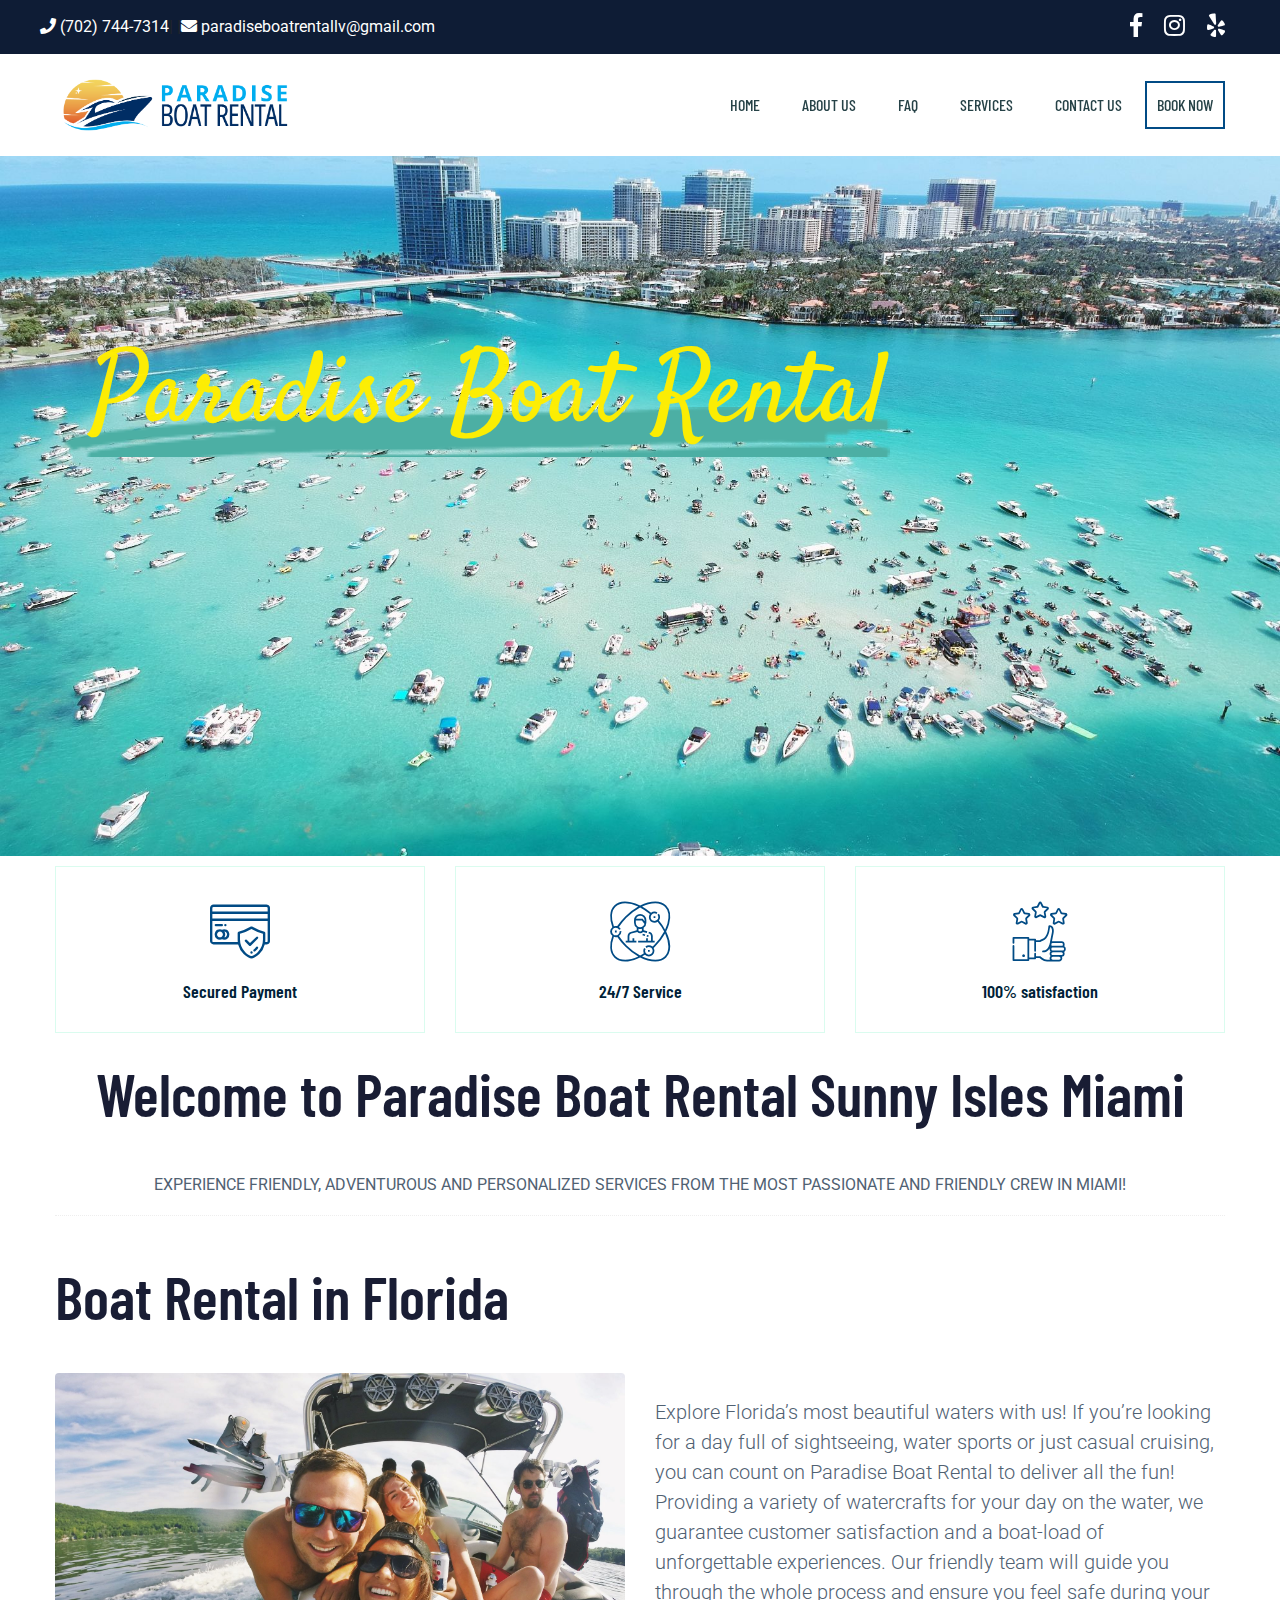
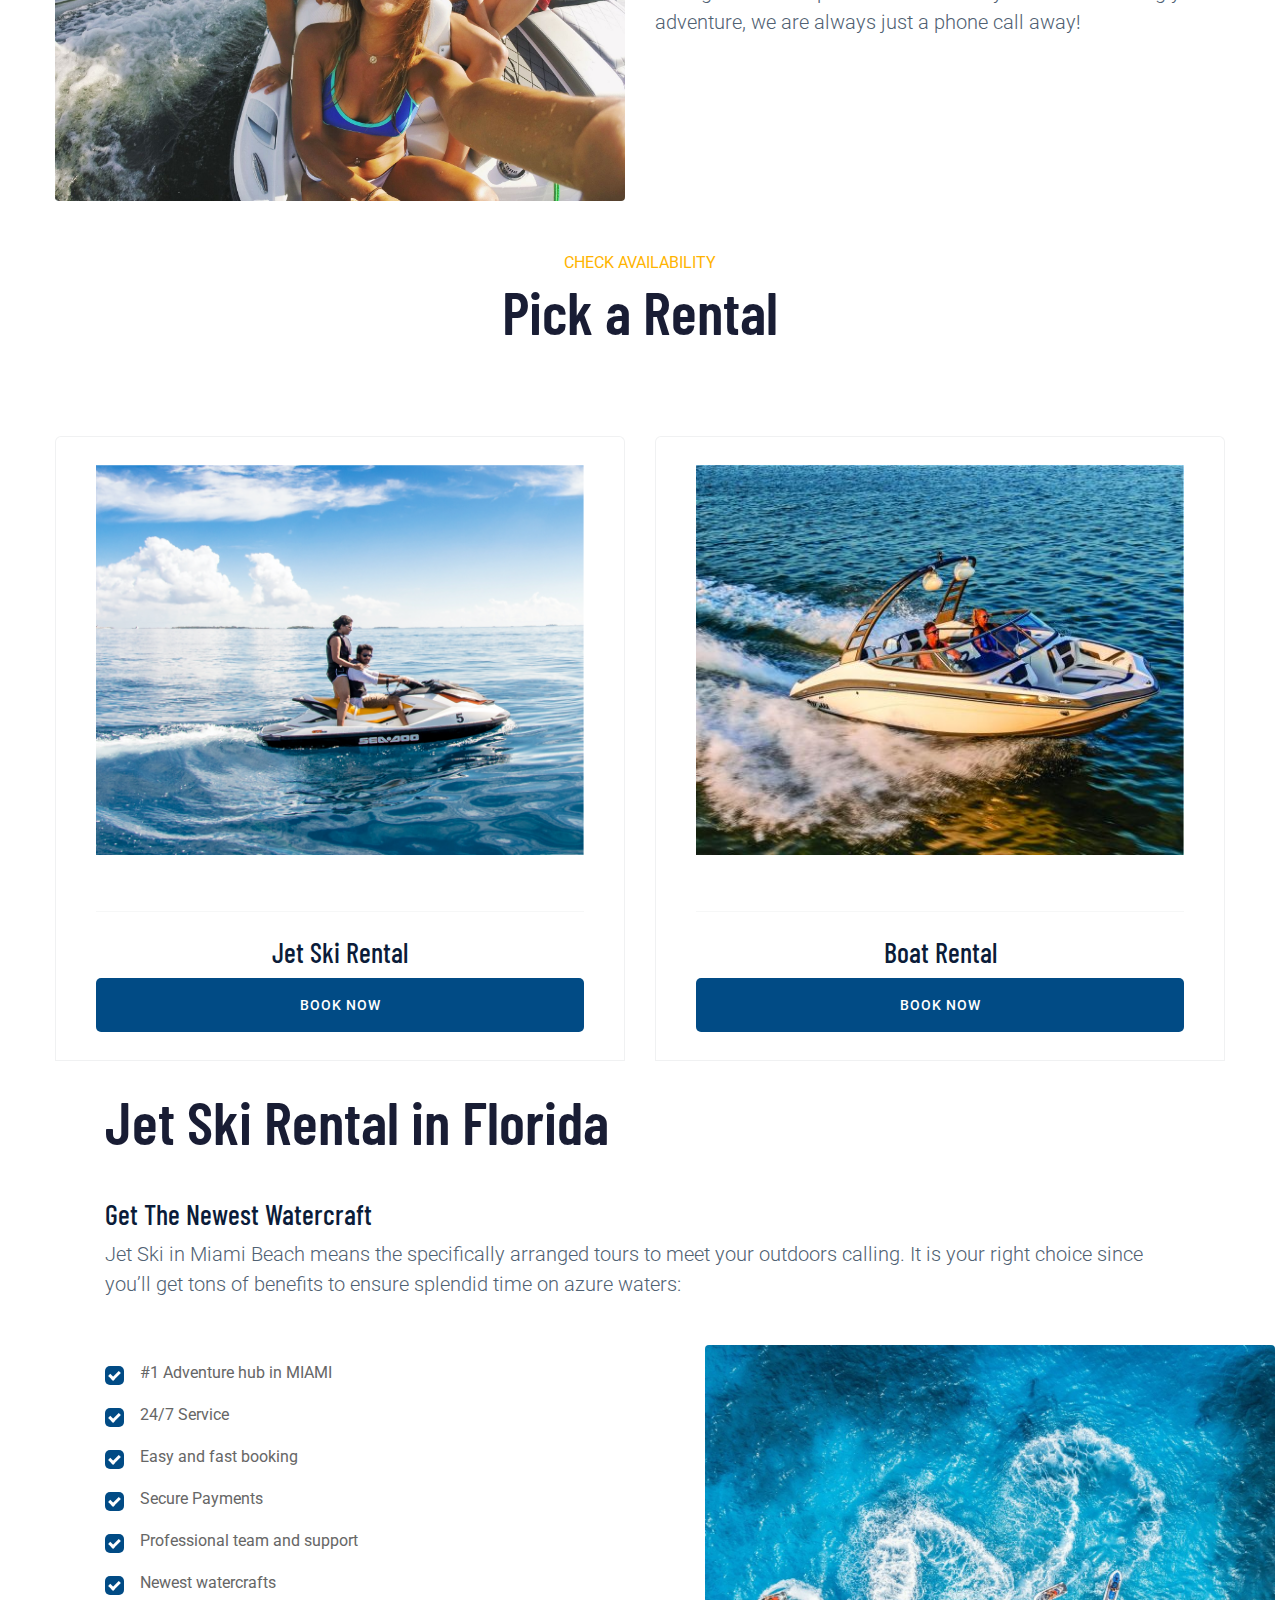
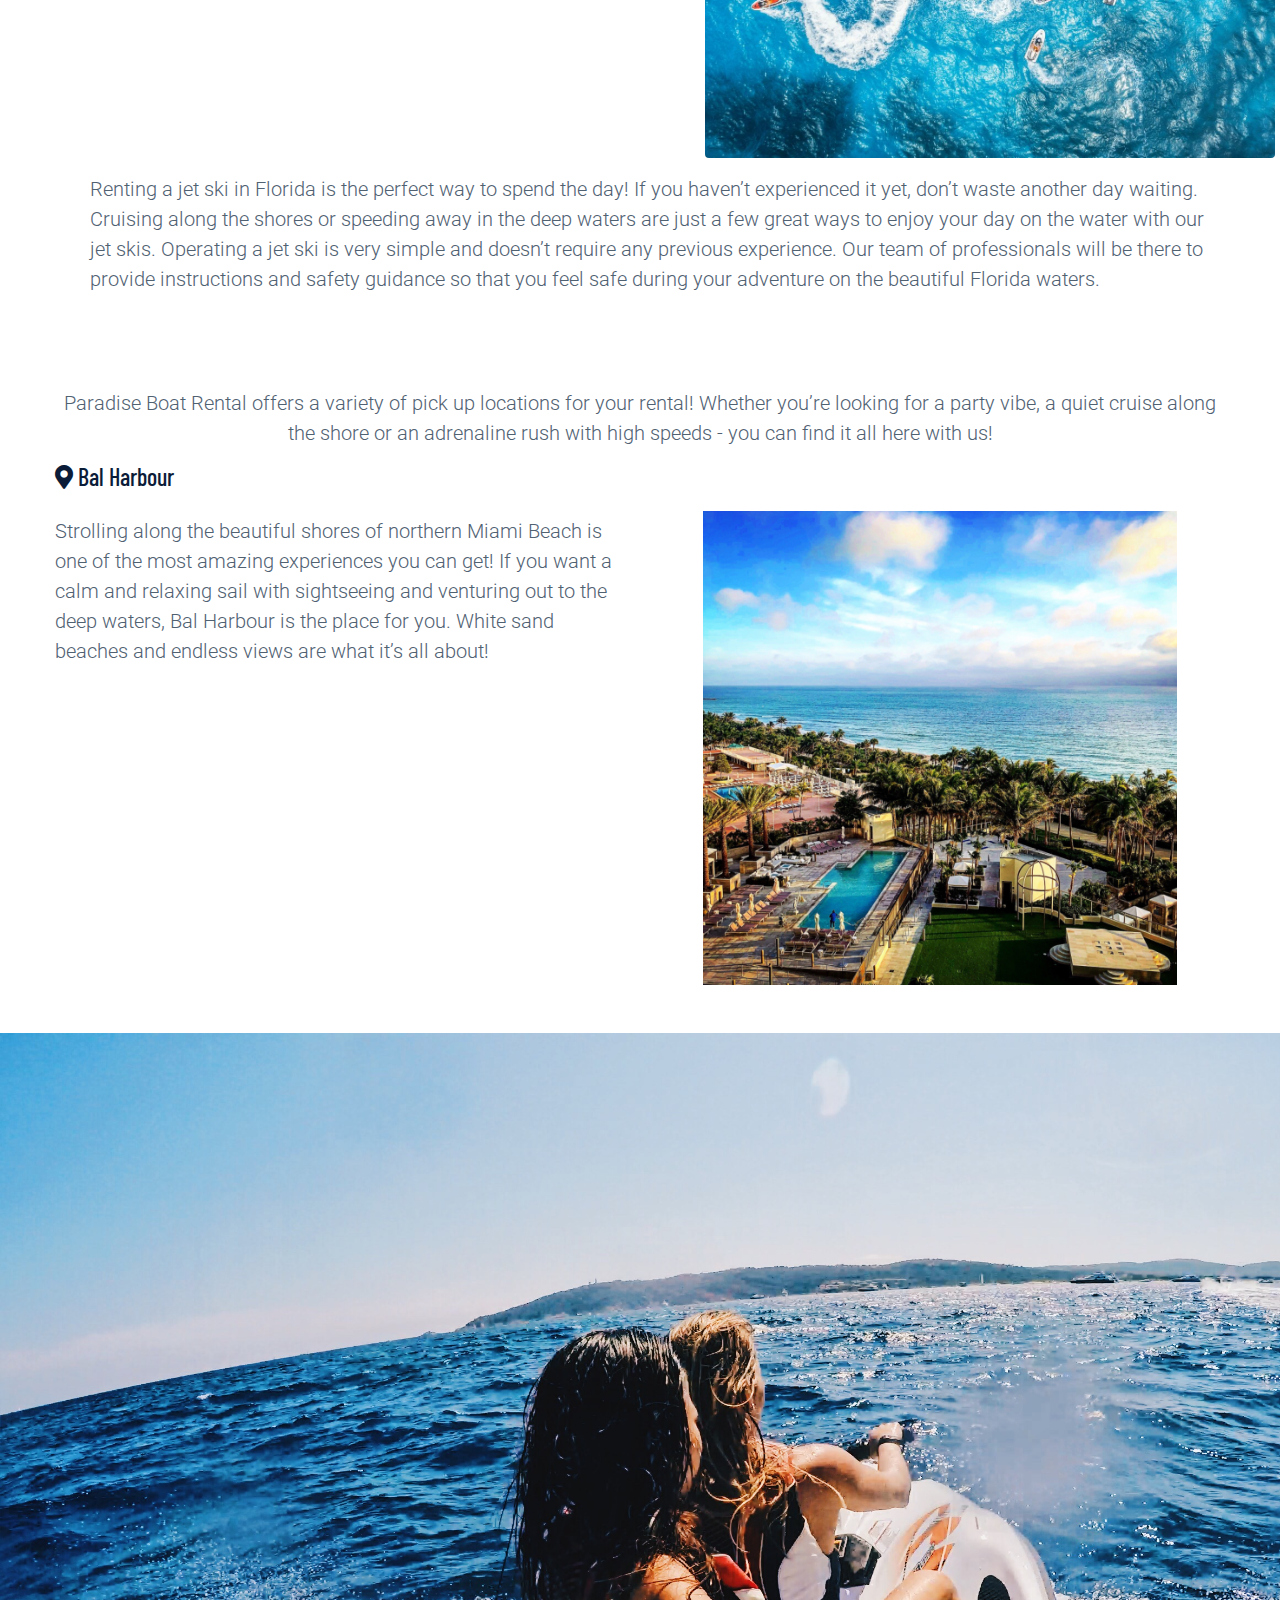
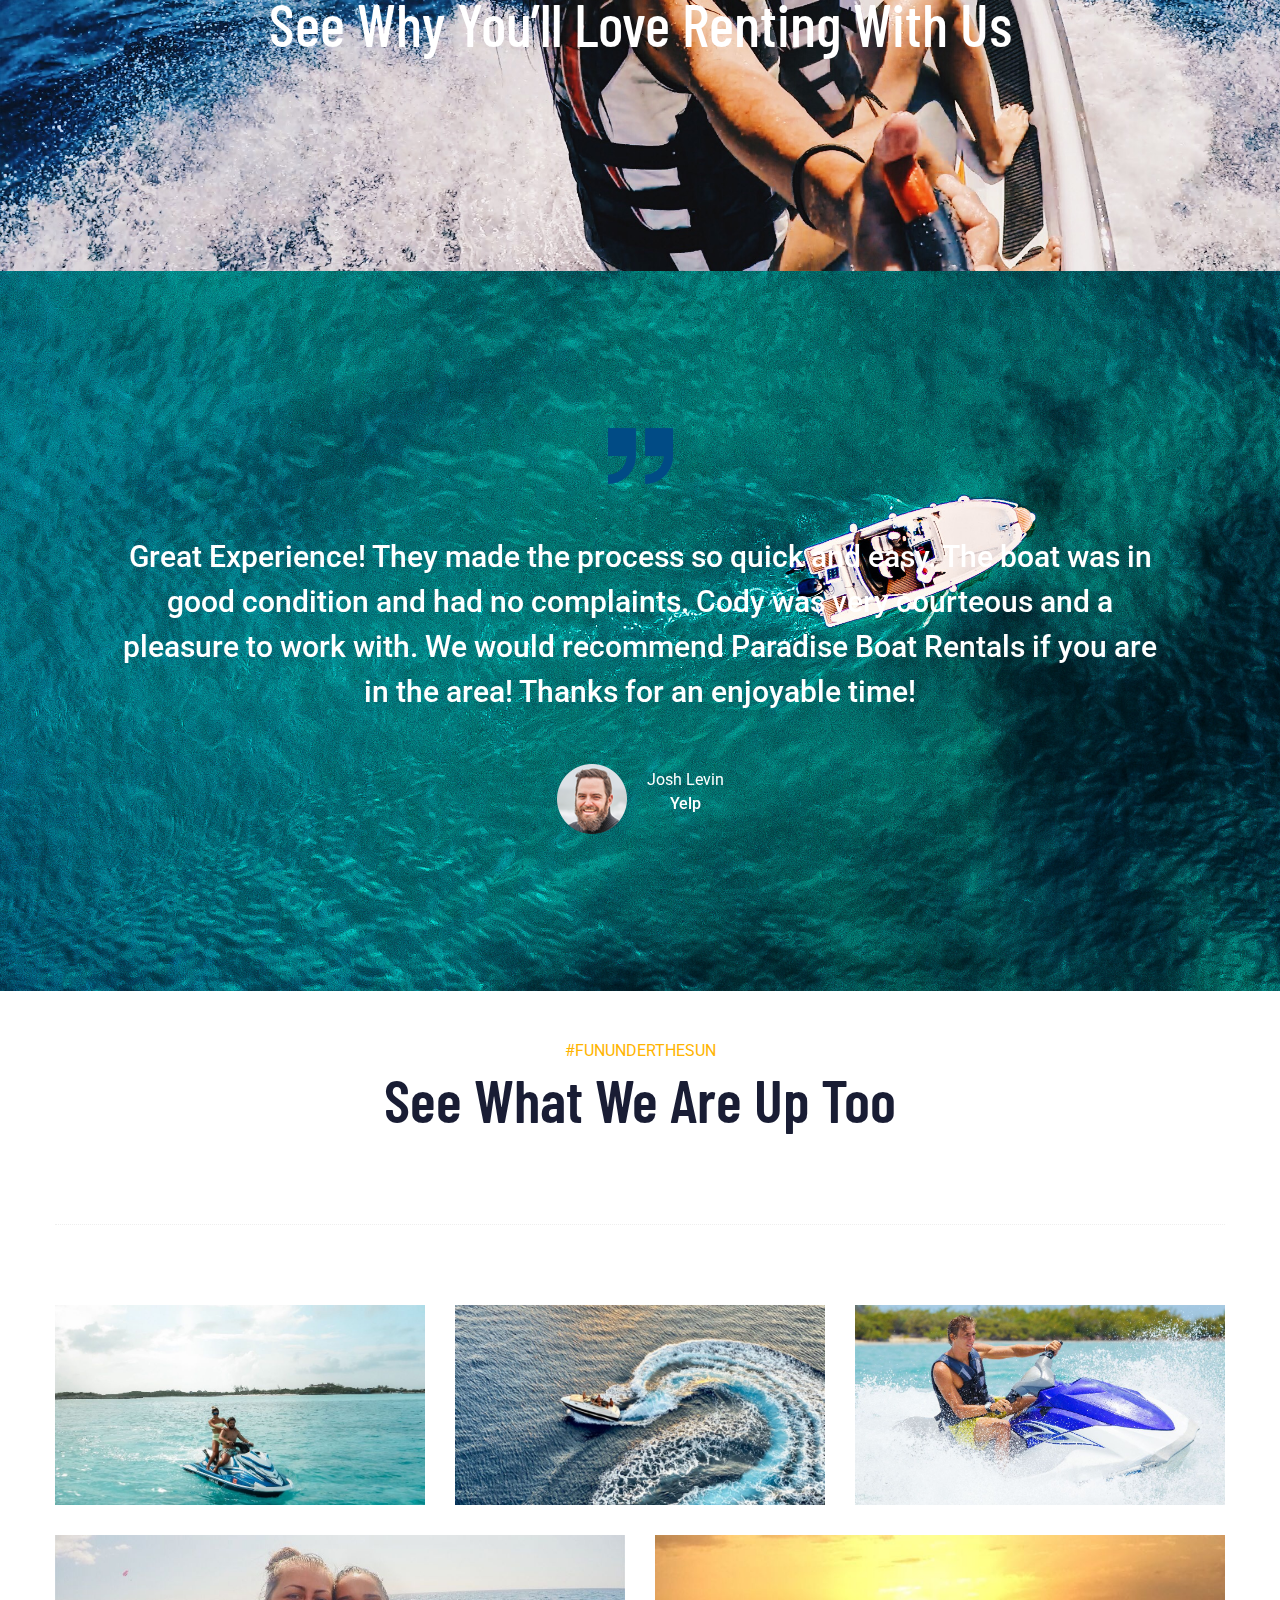
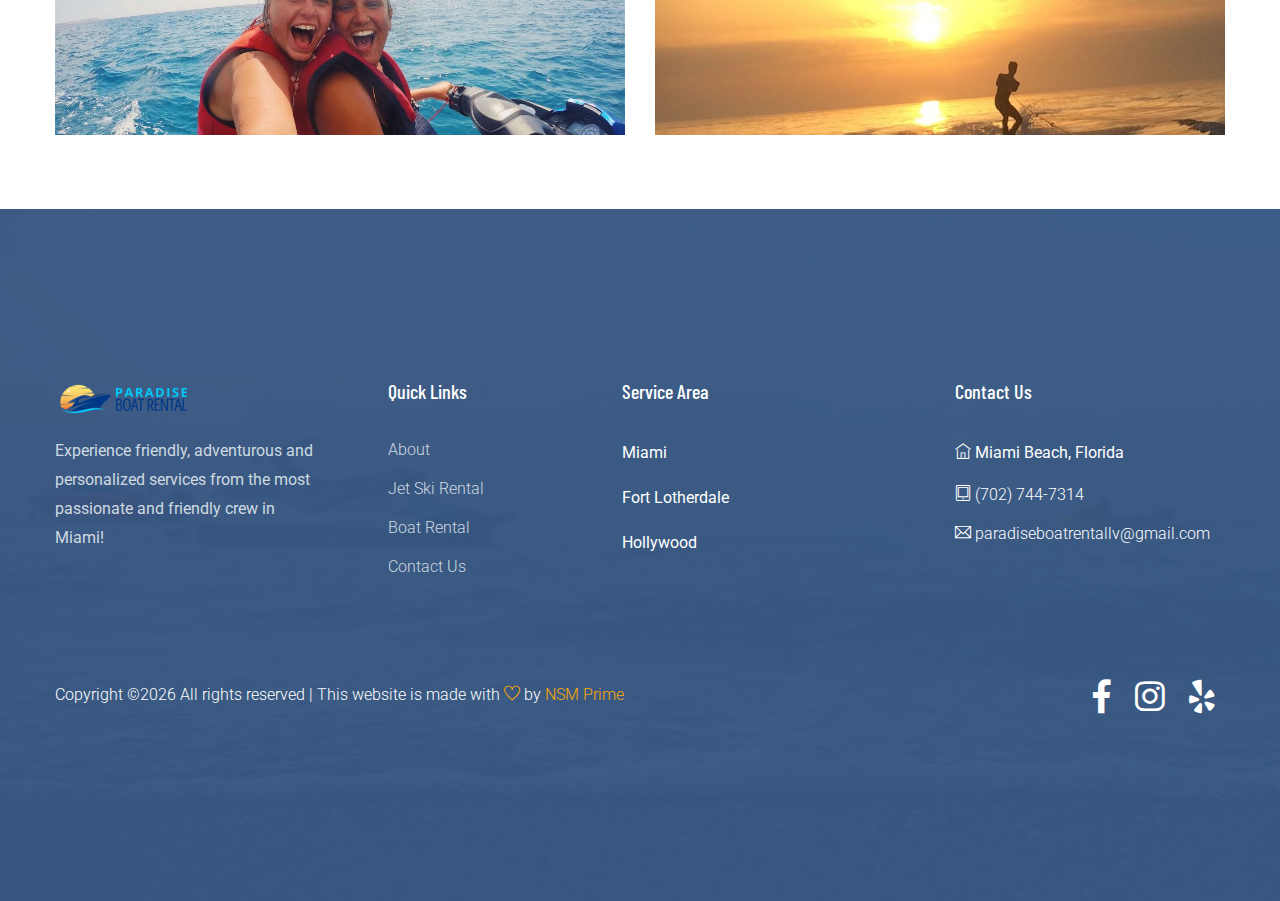
==== commit c9c8a21e: "main" ====
--- a/index.html
+++ b/index.html
@@ -169,12 +169,12 @@
             <div class="container">
                 <div class="row align-items-center">
                     <div class="col">
-                        <div class="right-caption text-center">
+                        <div class="text-center">
                             <!-- Section Tittle -->
                             <div class="section-tittle section-tittle2">
                                 <h2>Welcome to Paradise Boat Rental Sunny Isles Miami</h2>
                             </div>
-                            <div class="support-caption">
+                            <div class="support-caption text-center">
                                 <p>EXPERIENCE FRIENDLY, ADVENTUROUS AND PERSONALIZED SERVICES FROM THE MOST PASSIONATE AND FRIENDLY CREW IN MIAMI!</p>
                             </div>
                         </div>
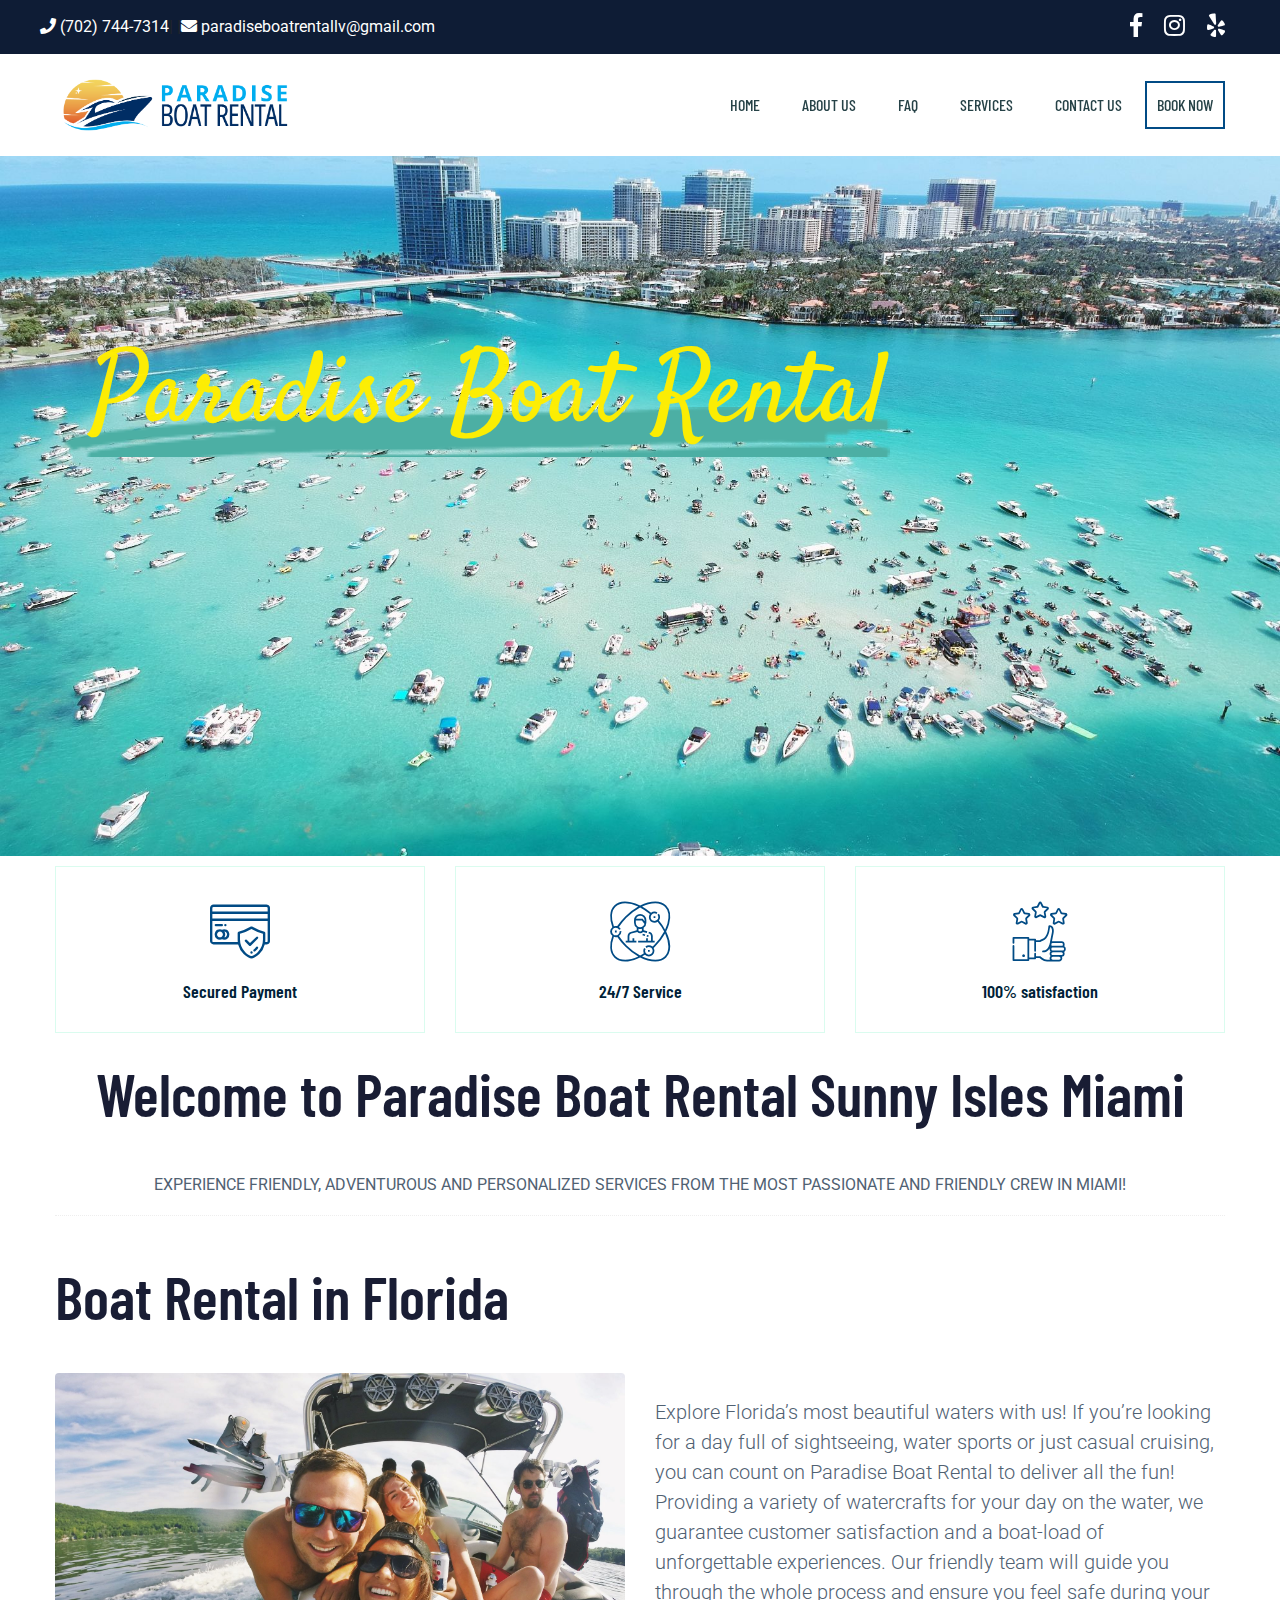
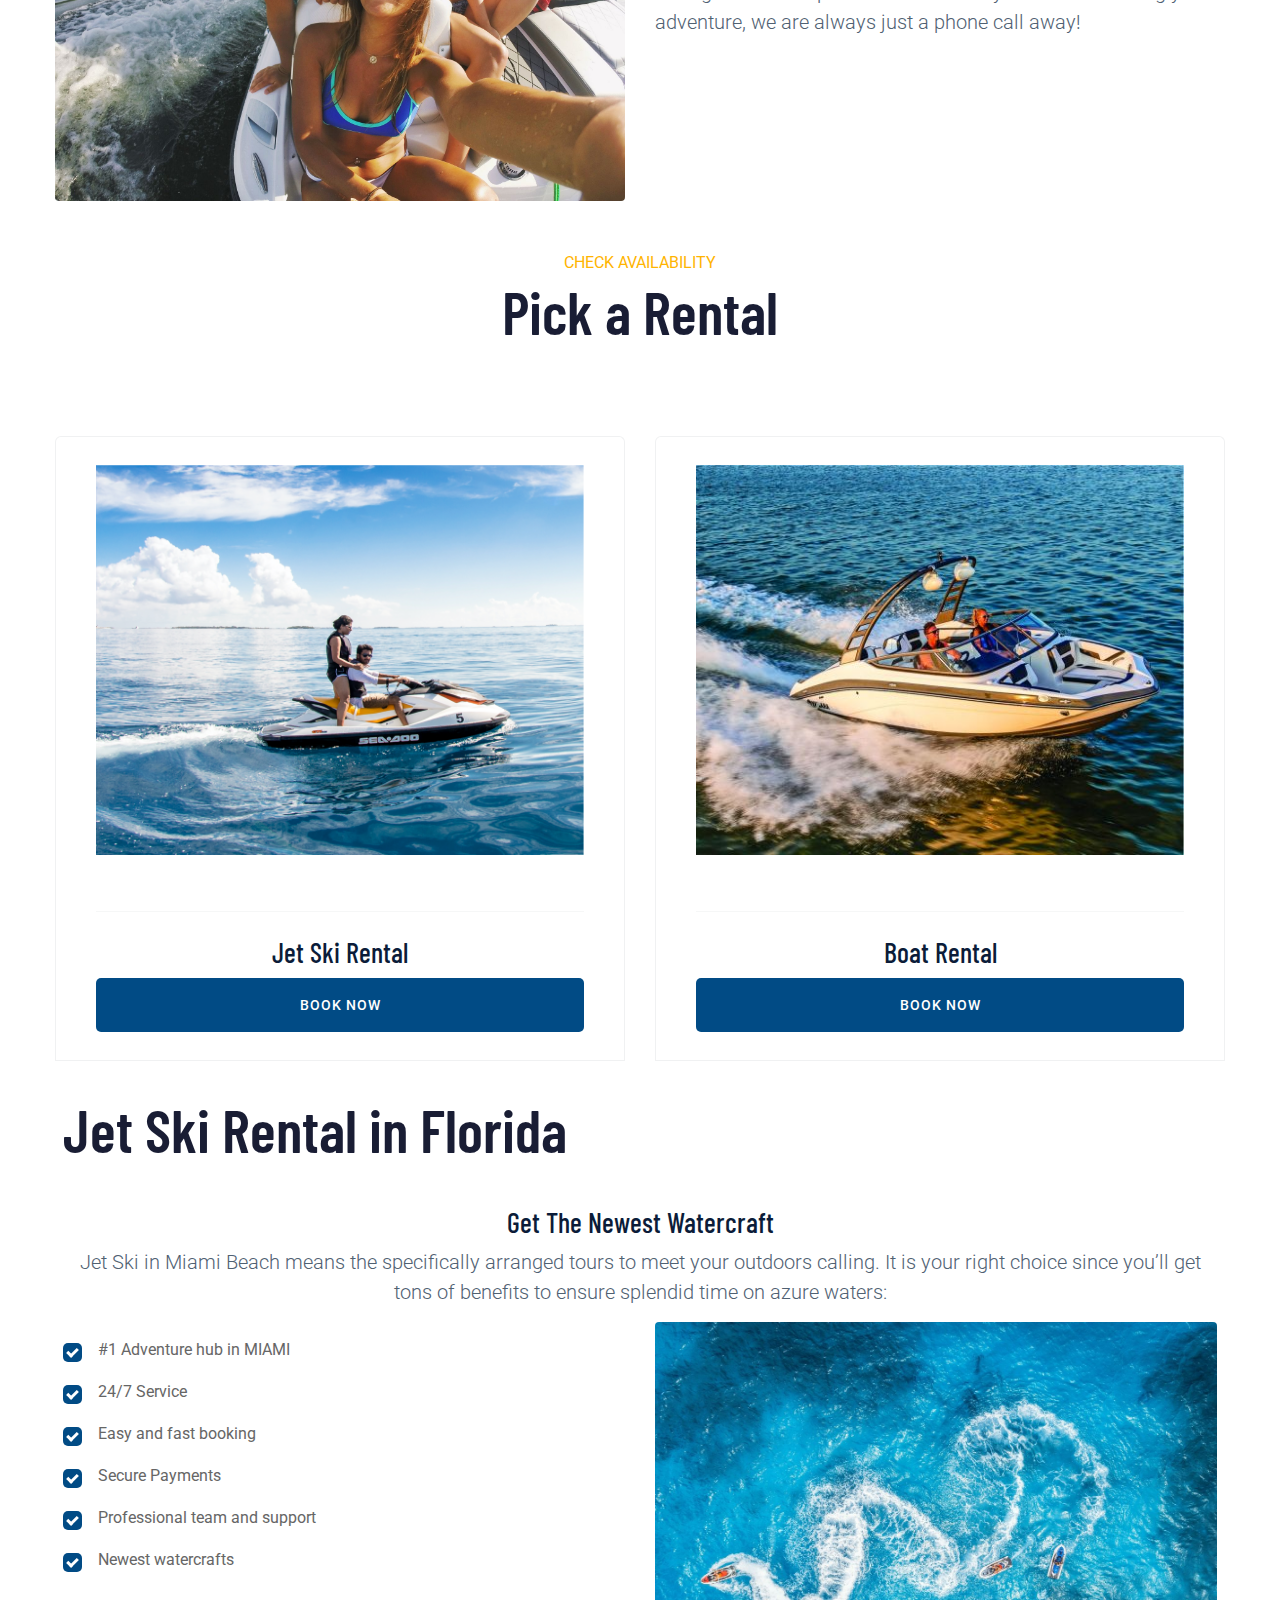
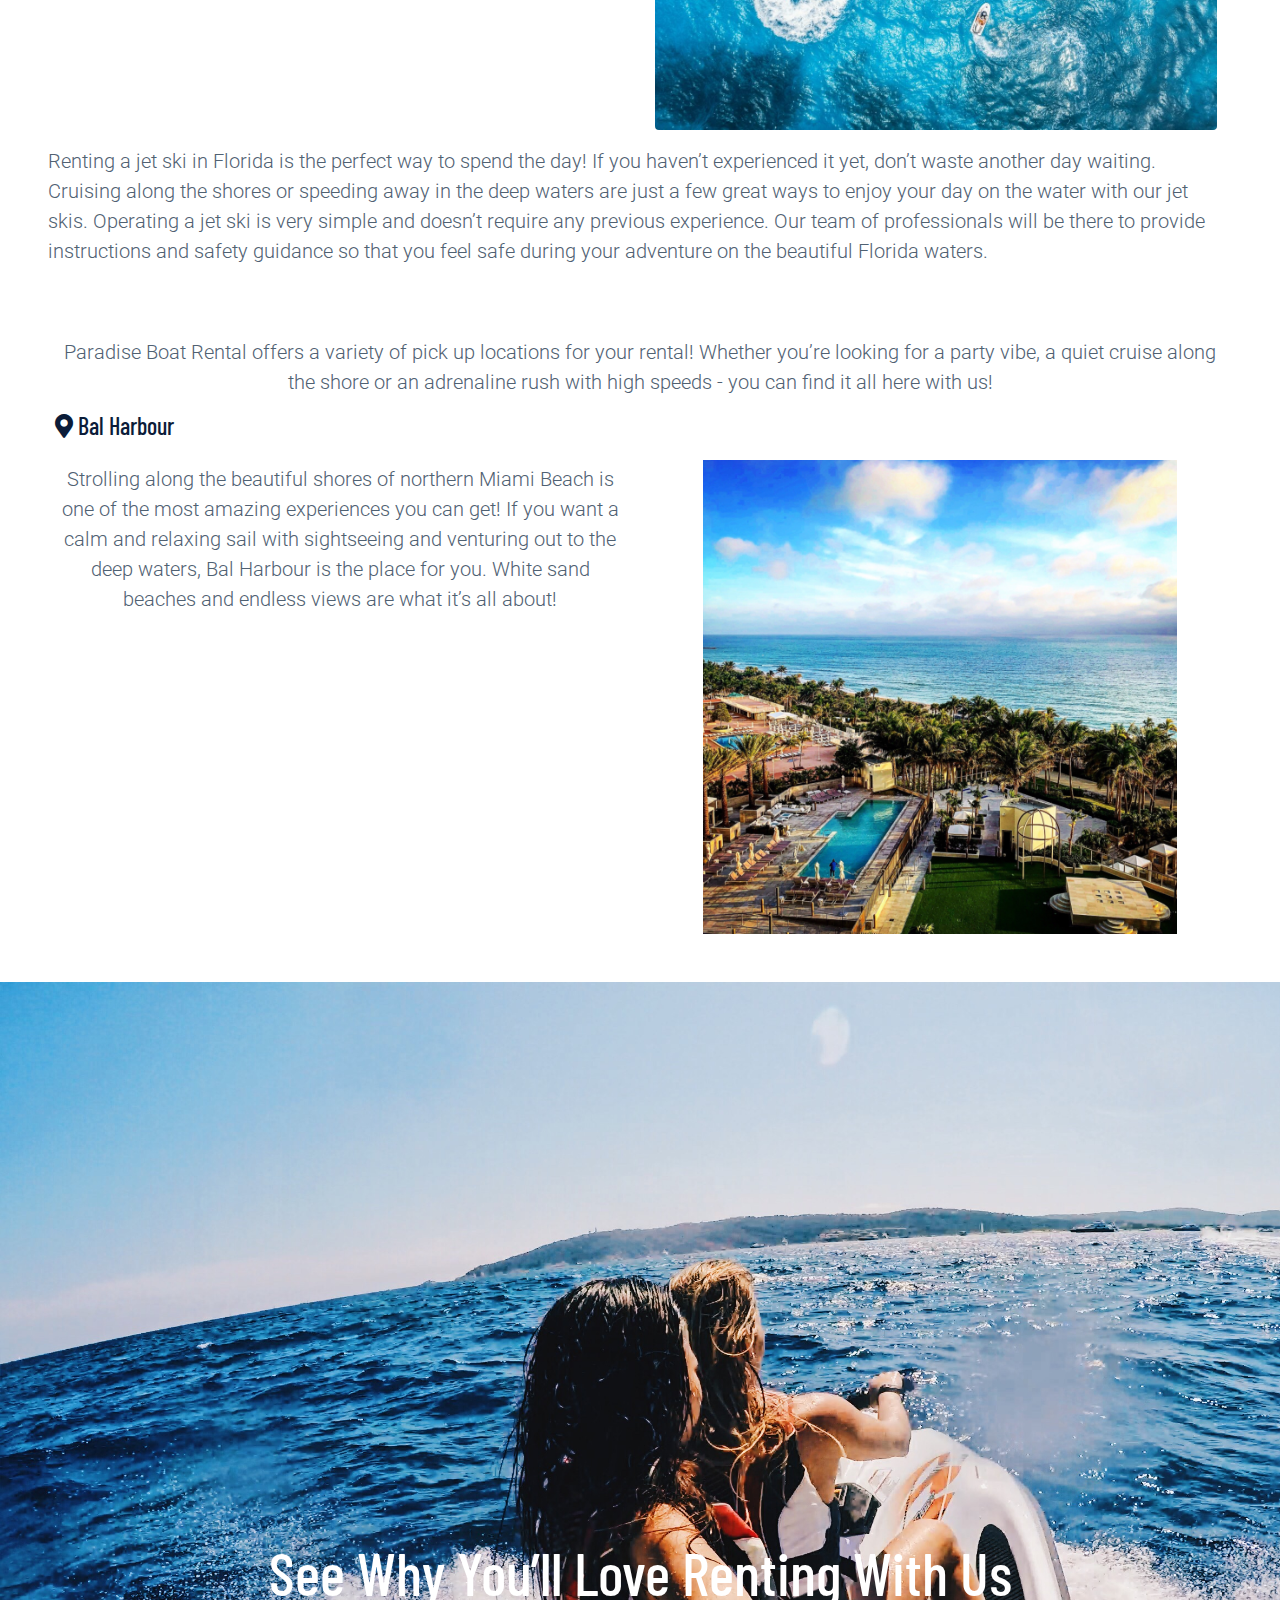
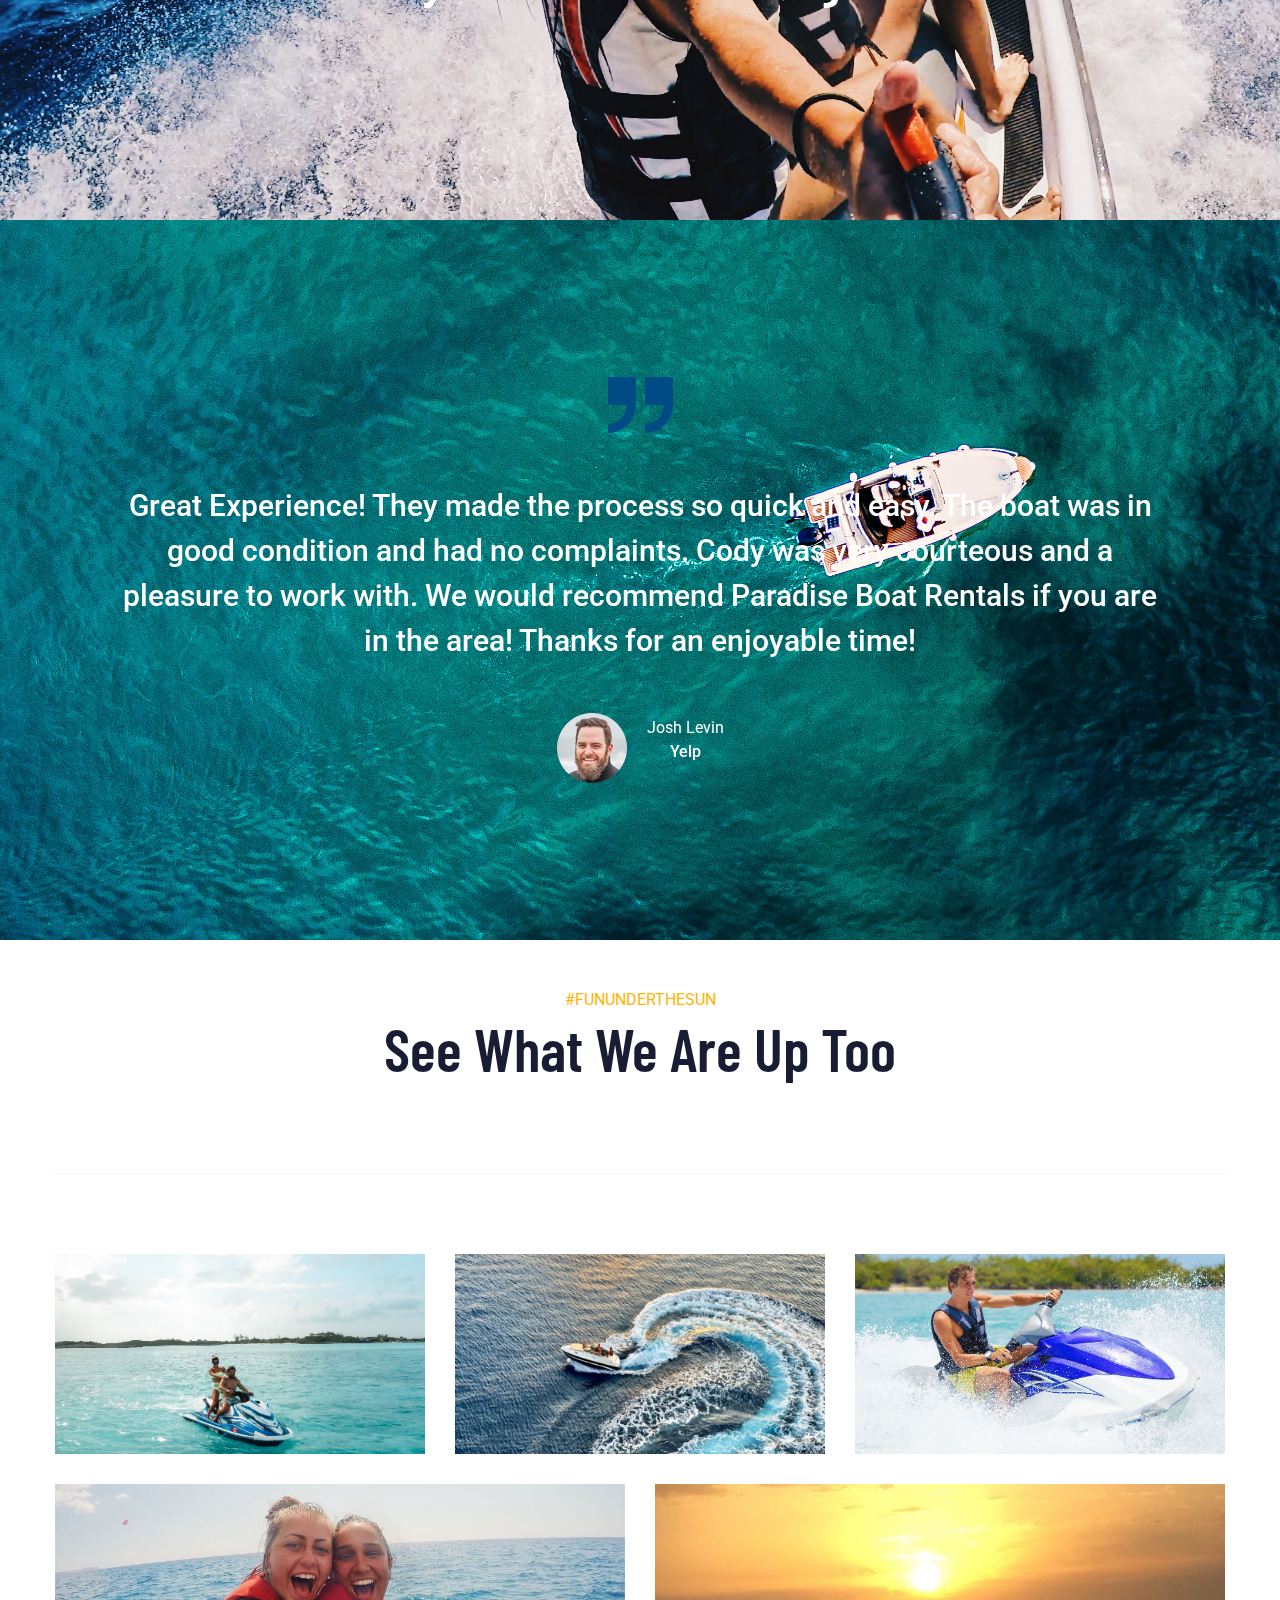
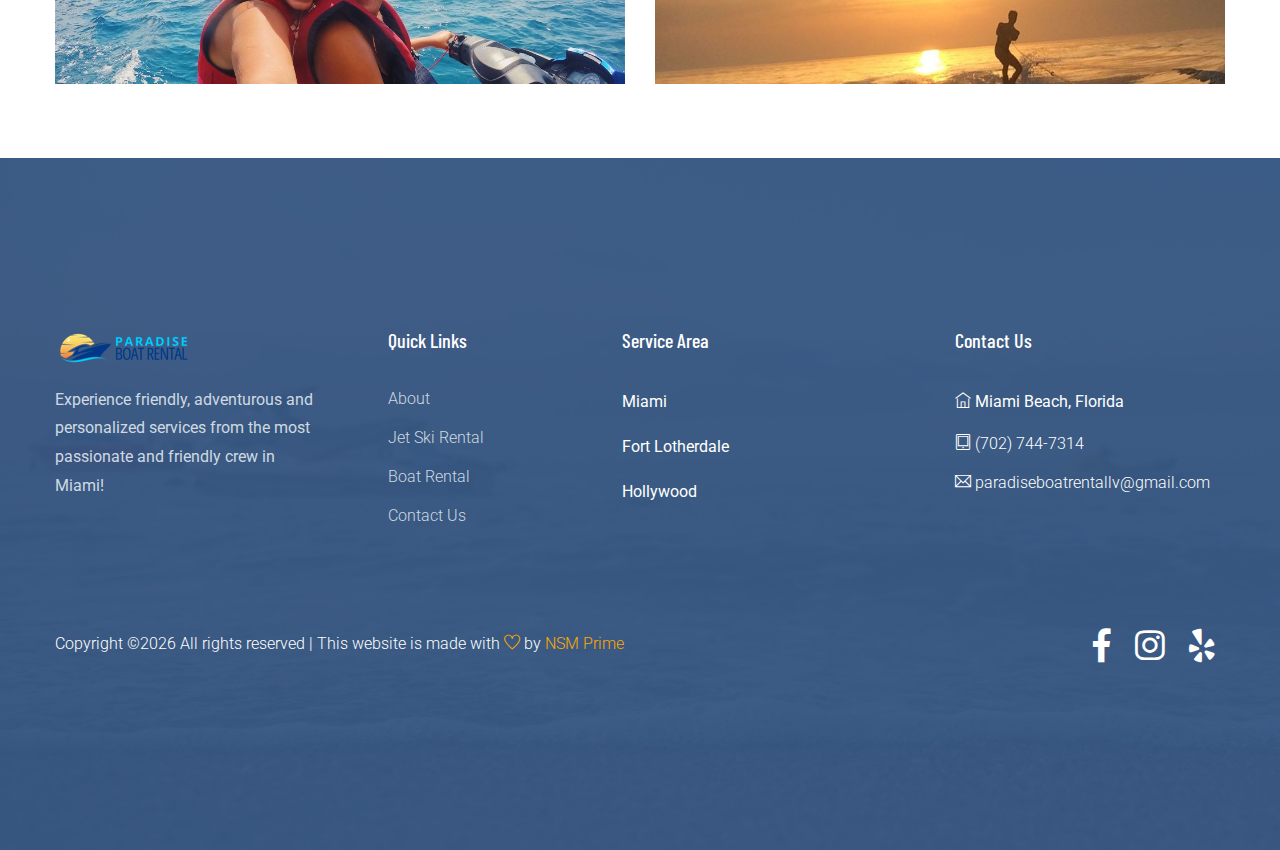
==== commit 0021bbcf: "main" ====
--- a/index.html
+++ b/index.html
@@ -257,14 +257,14 @@
                     <div class="container">
                         <div class="row align-items-center">
                             <div class="col-xl-12 col-lg-12">
-                                <div class="right-caption">
+                                <div class="p-2">
                                     <!-- Section Tittle -->
                                     <div class="section-tittle section-tittle2">
                                         <h2>Jet Ski Rental in Florida</h2>
-                                        <h3>Get The Newest Watercraft</h3>
+                                        <h3 class="text-center">Get The Newest Watercraft</h3>
                                     </div>
                                     <div class="support-caption">
-                                        <p class="lead">Jet Ski in Miami Beach means the specifically arranged tours to meet your outdoors calling. It is your right choice since you’ll get tons of benefits to ensure splendid time on azure waters:
+                                        <p class="lead text-center">Jet Ski in Miami Beach means the specifically arranged tours to meet your outdoors calling. It is your right choice since you’ll get tons of benefits to ensure splendid time on azure waters:
                                         </p>
                                         <div class="row">
                                             <div class="select-suport-items mt-3 col-lg-6">
@@ -293,10 +293,10 @@
                                                     <span class="checkmark"></span>
                                                 </label>
                                             </div>
-                                            <div class="col-lg-6">
+                                            <div class="col-lg-6 text-center">
                                                 <img class="img-fluid rounded" src="./assets/img/LJ/JetIn.jpg" alt="">
                                             </div>
-                                            <p class="lead mt-3">Renting a jet ski in Florida is the perfect way to spend the day! If you haven’t experienced it yet, don’t waste another day waiting. Cruising along the shores or speeding away in the deep waters are just a few great ways to enjoy your day on the water with our jet skis. Operating a jet ski is very simple and doesn’t require any previous experience. Our team of professionals will be there to provide instructions and safety guidance so that you feel safe during your adventure on the beautiful Florida waters. 
+                                            <p class="lead mt-3 ">Renting a jet ski in Florida is the perfect way to spend the day! If you haven’t experienced it yet, don’t waste another day waiting. Cruising along the shores or speeding away in the deep waters are just a few great ways to enjoy your day on the water with our jet skis. Operating a jet ski is very simple and doesn’t require any previous experience. Our team of professionals will be there to provide instructions and safety guidance so that you feel safe during your adventure on the beautiful Florida waters. 
   
 
                                             </p>
@@ -325,7 +325,7 @@
                         <div class="place-cap-bottom">
                             <ul>
                                 <li class="mb-4"><h4><i class="fas fa-map-marker-alt"></i>   Bal Harbour</h4></li>
-                                <li><p class="lead">Strolling along the beautiful shores of northern Miami Beach is one of the most amazing experiences you can get! If you want a calm and relaxing sail with sightseeing and venturing out to the deep waters, Bal Harbour is the place for you. White sand beaches and endless views are what it’s all about!</p></li>
+                                <li><p class="lead text-center">Strolling along the beautiful shores of northern Miami Beach is one of the most amazing experiences you can get! If you want a calm and relaxing sail with sightseeing and venturing out to the deep waters, Bal Harbour is the place for you. White sand beaches and endless views are what it’s all about!</p></li>
                             </ul>
                         </div>
                     </div>
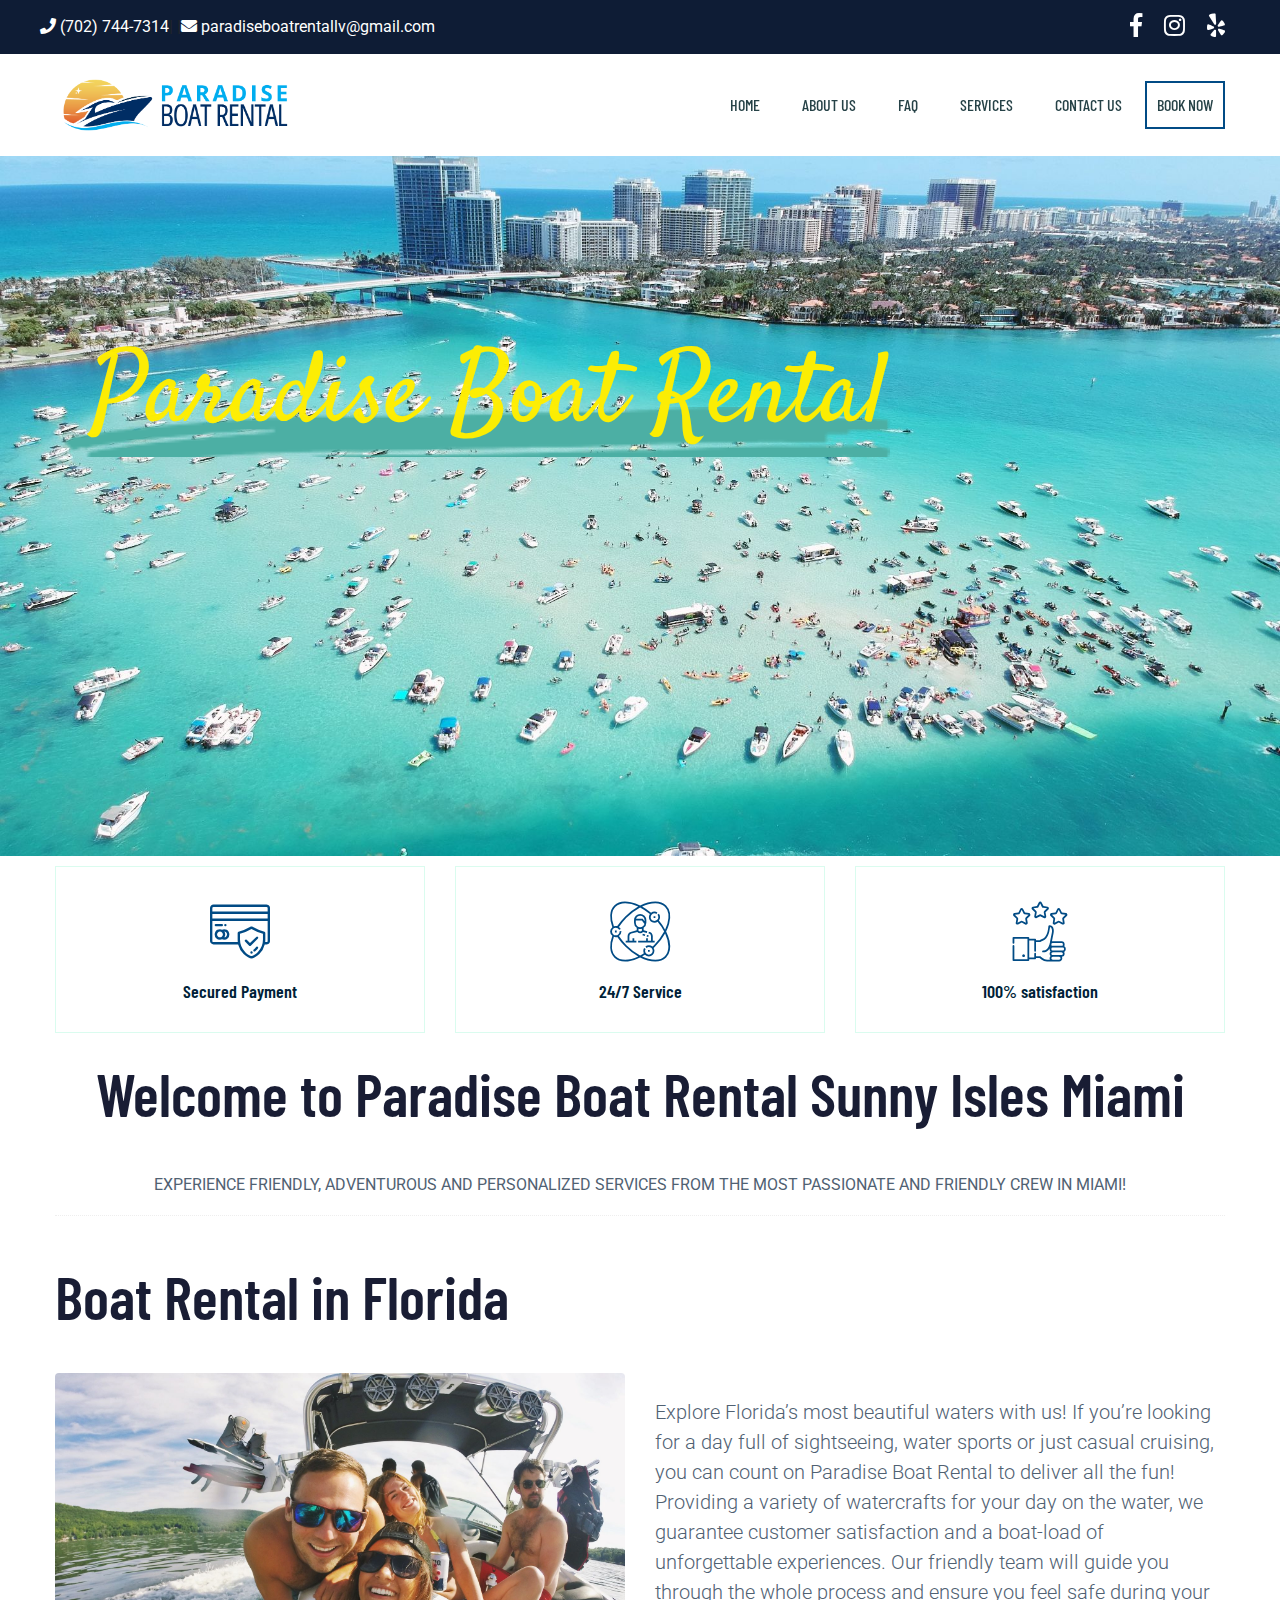
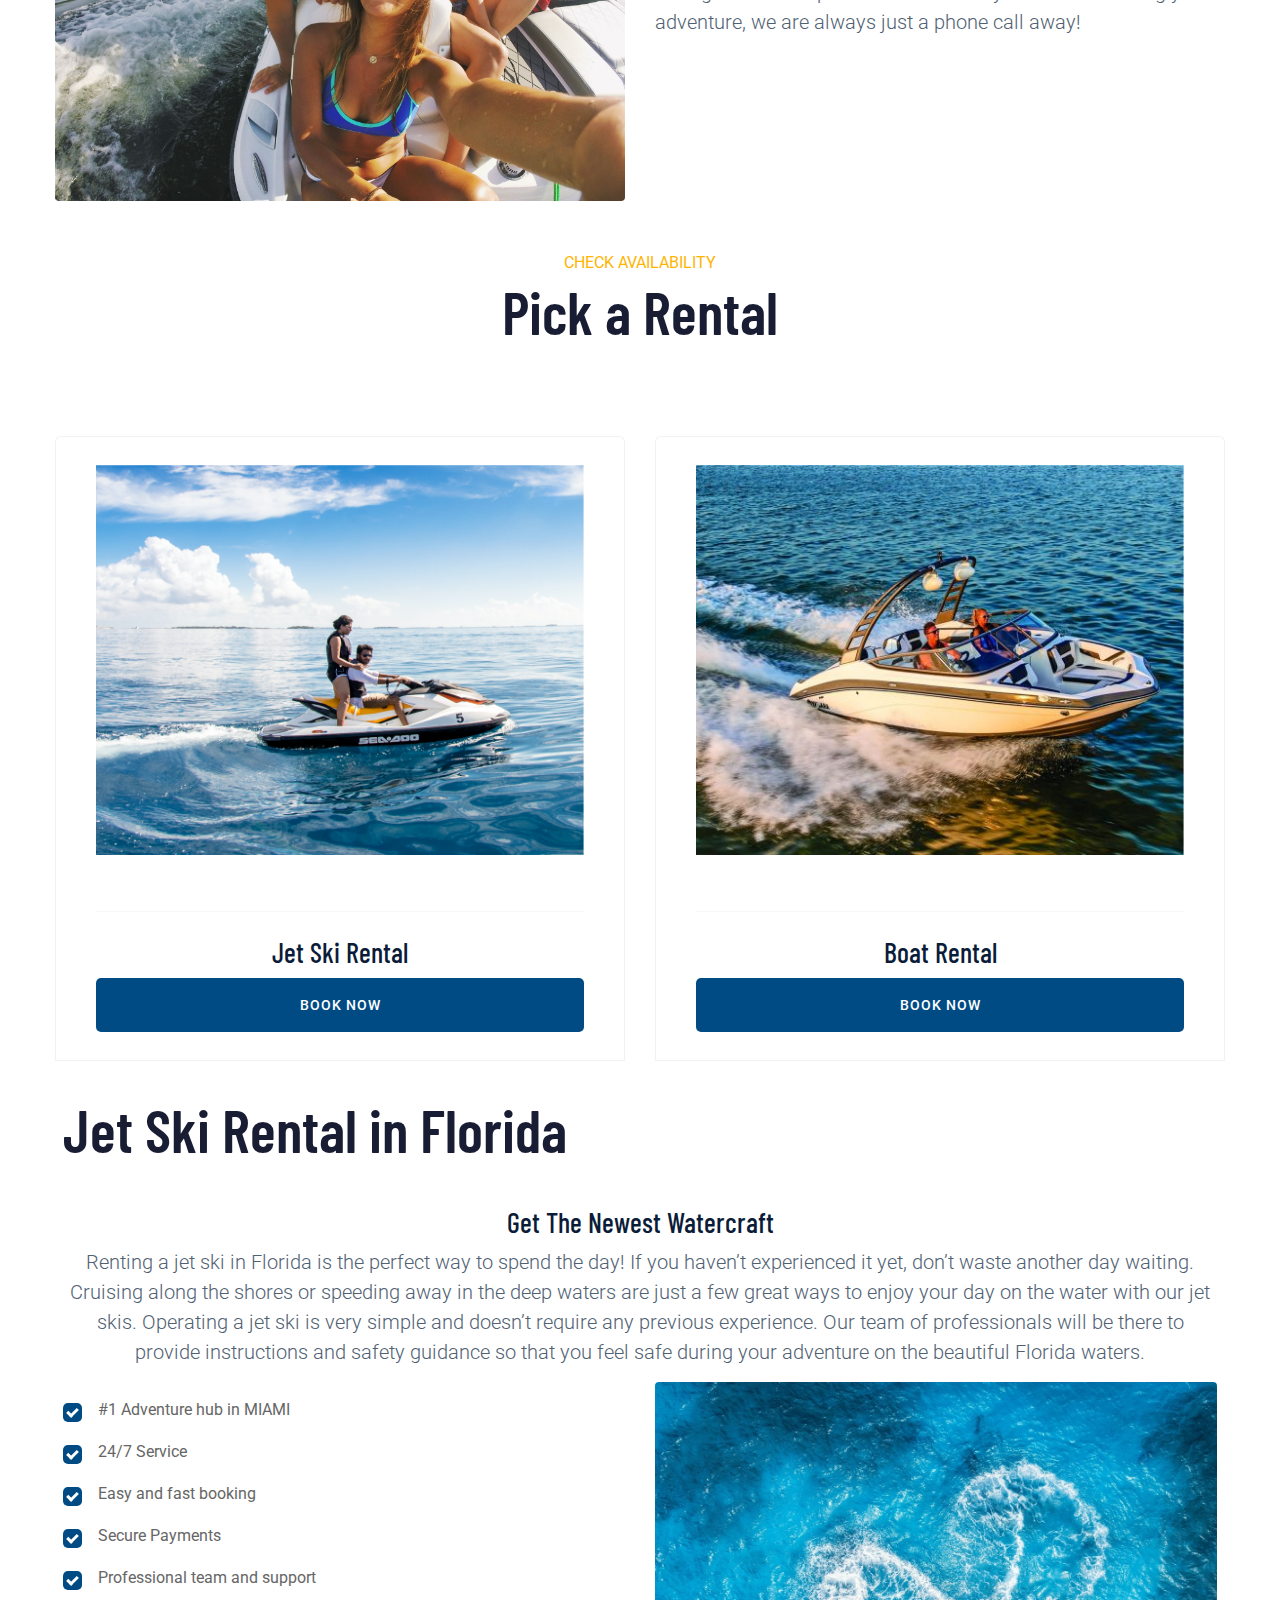
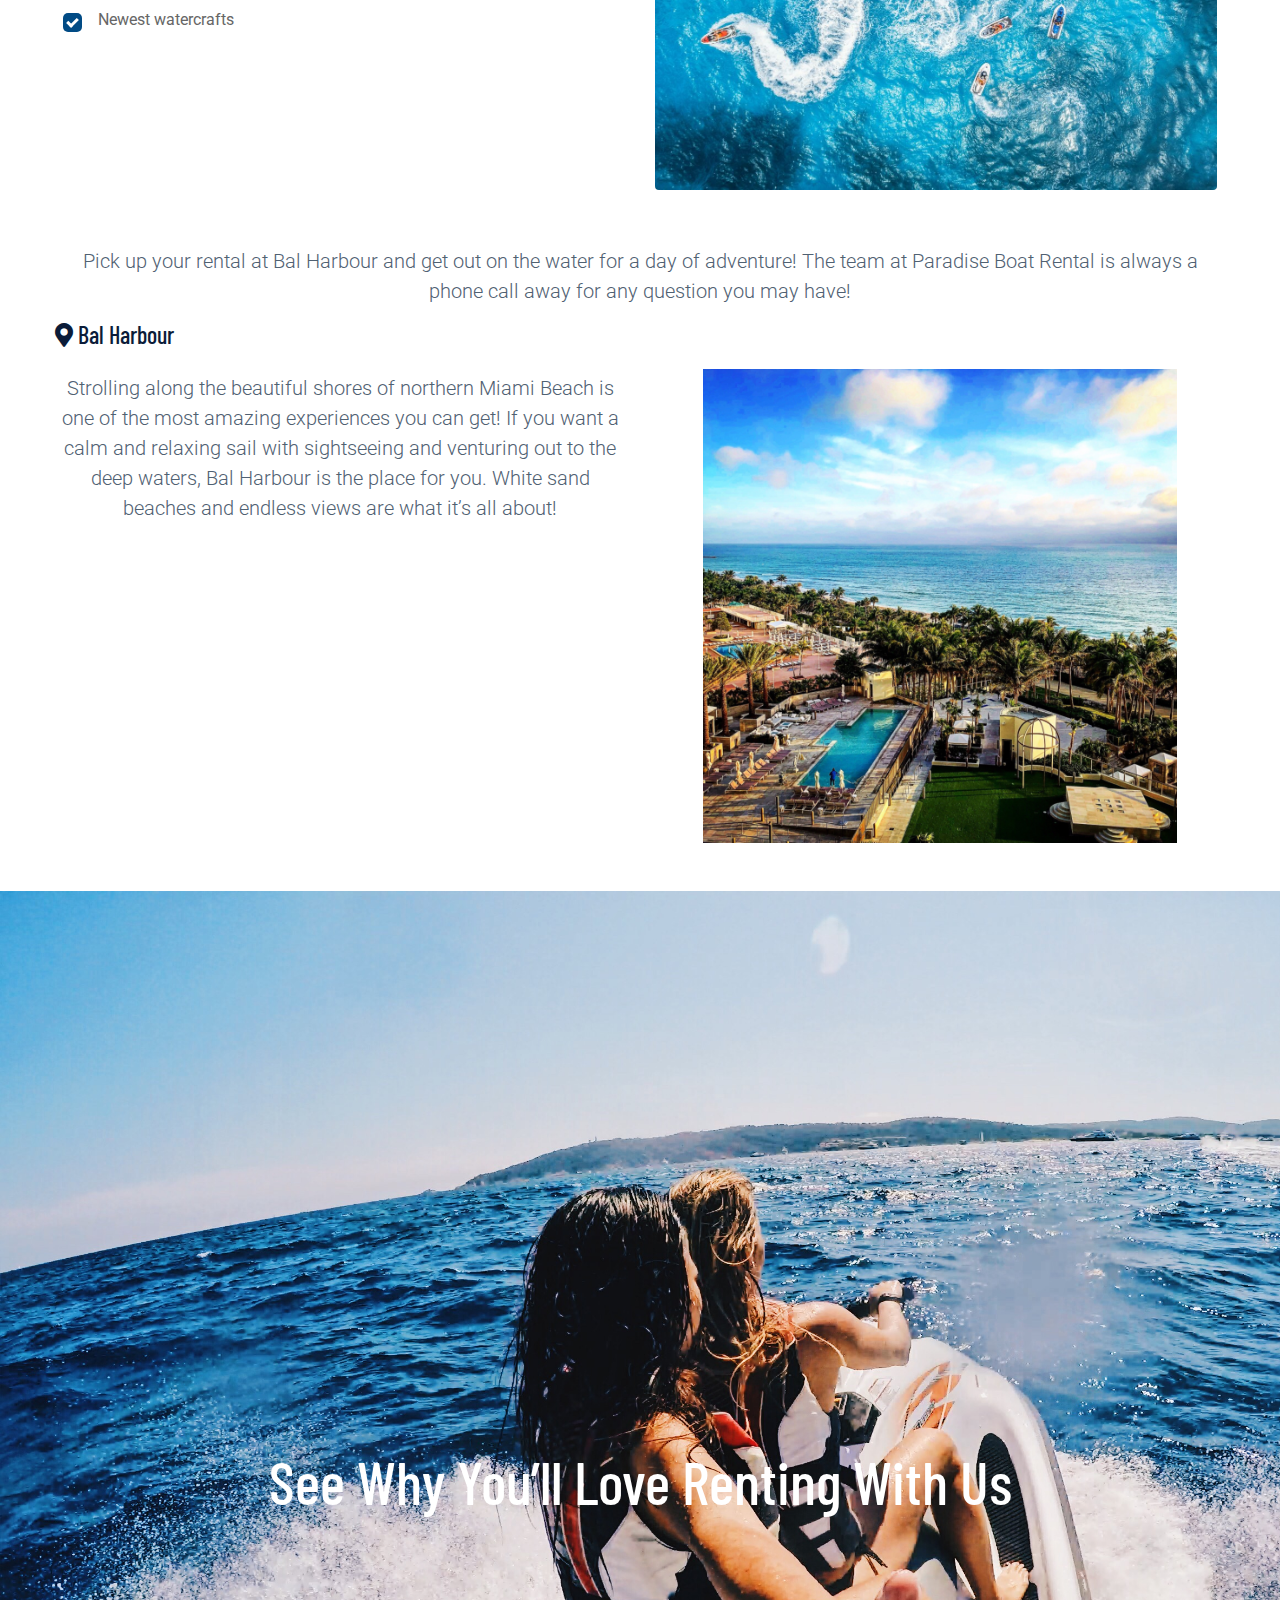
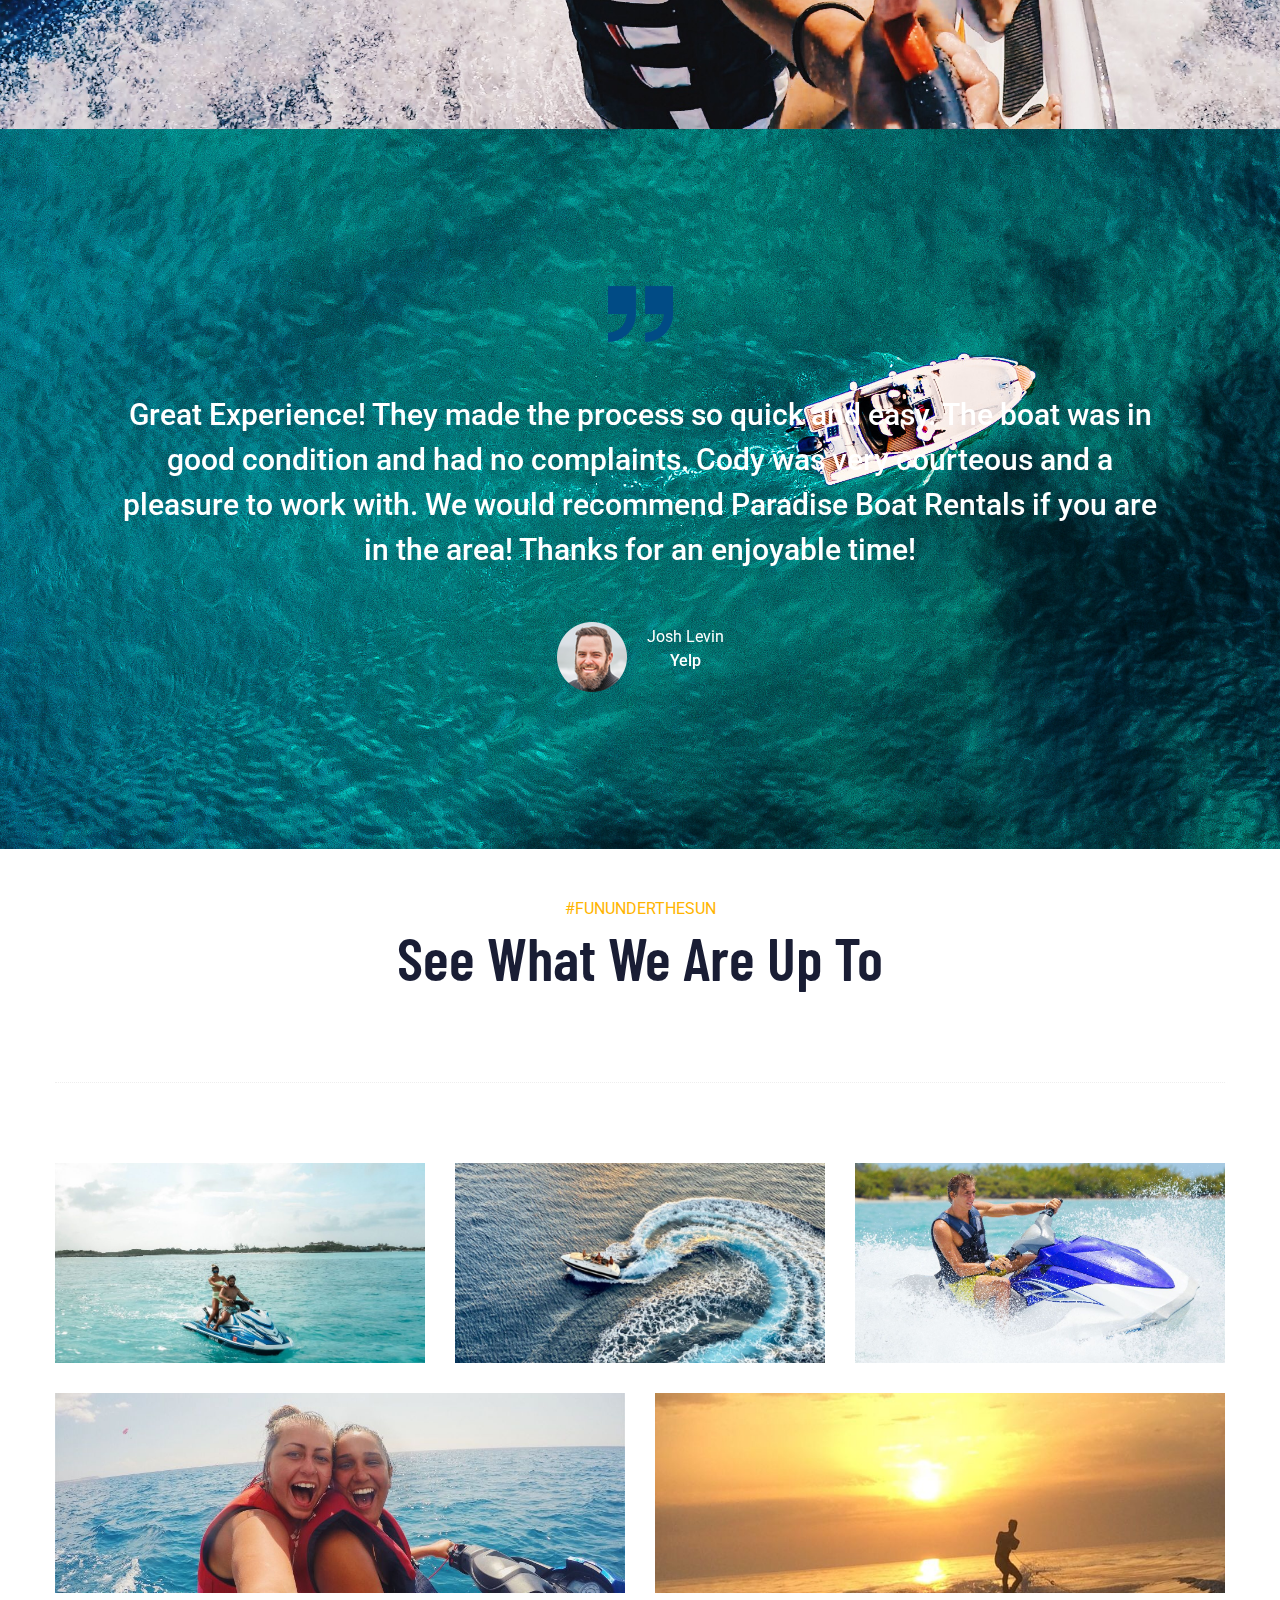
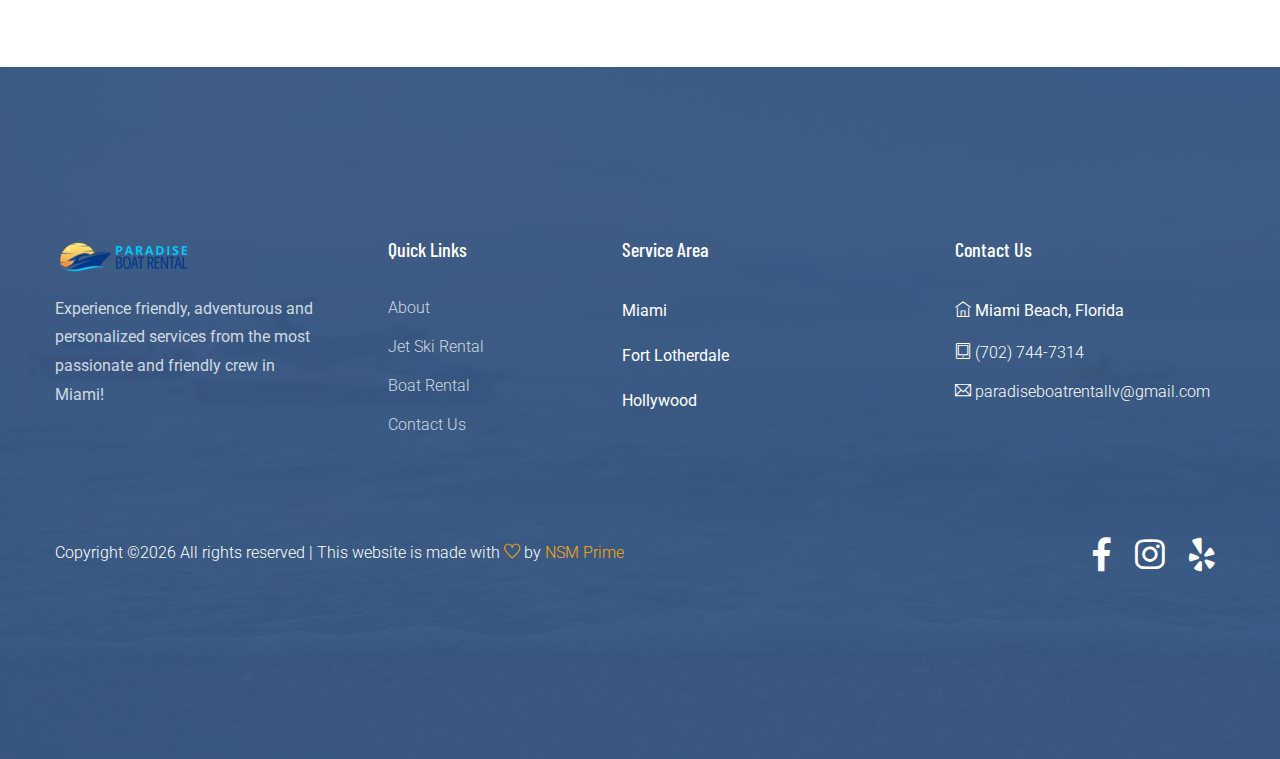
==== commit 6b8b134f: "main" ====
--- a/index.html
+++ b/index.html
@@ -264,7 +264,7 @@
                                         <h3 class="text-center">Get The Newest Watercraft</h3>
                                     </div>
                                     <div class="support-caption">
-                                        <p class="lead text-center">Jet Ski in Miami Beach means the specifically arranged tours to meet your outdoors calling. It is your right choice since you’ll get tons of benefits to ensure splendid time on azure waters:
+                                        <p class="lead text-center">Renting a jet ski in Florida is the perfect way to spend the day! If you haven’t experienced it yet, don’t waste another day waiting. Cruising along the shores or speeding away in the deep waters are just a few great ways to enjoy your day on the water with our jet skis. Operating a jet ski is very simple and doesn’t require any previous experience. Our team of professionals will be there to provide instructions and safety guidance so that you feel safe during your adventure on the beautiful Florida waters. 
                                         </p>
                                         <div class="row">
                                             <div class="select-suport-items mt-3 col-lg-6">
@@ -296,10 +296,6 @@
                                             <div class="col-lg-6 text-center">
                                                 <img class="img-fluid rounded" src="./assets/img/LJ/JetIn.jpg" alt="">
                                             </div>
-                                            <p class="lead mt-3 ">Renting a jet ski in Florida is the perfect way to spend the day! If you haven’t experienced it yet, don’t waste another day waiting. Cruising along the shores or speeding away in the deep waters are just a few great ways to enjoy your day on the water with our jet skis. Operating a jet ski is very simple and doesn’t require any previous experience. Our team of professionals will be there to provide instructions and safety guidance so that you feel safe during your adventure on the beautiful Florida waters. 
-  
-
-                                            </p>
                                         </div>
                                     </div>
                                 </div>
@@ -315,7 +311,7 @@
                 <div class="row">
                     <div class="col-lg-12">
                         <div class="section-tittle text-center">
-                            <p class="lead">Paradise Boat Rental offers a variety of pick up locations for your rental! Whether you’re looking for a party vibe, a quiet cruise along the shore or an adrenaline rush with high speeds - you can find it all here with us! 
+                            <p class="lead">Pick up your rental at Bal Harbour and get out on the water for a day of adventure! The team at Paradise Boat Rental is always a phone call away for any question you may have!
                             </p>
                         </div>
                     </div>
@@ -419,7 +415,7 @@
                     <div class="col-lg-12">
                         <div class="section-tittle text-center">
                             <span>#FunUnderTheSun</span>
-                            <h2>See What We Are Up Too</h2>
+                            <h2>See What We Are Up To</h2>
                         </div>
                     </div>
                 </div>
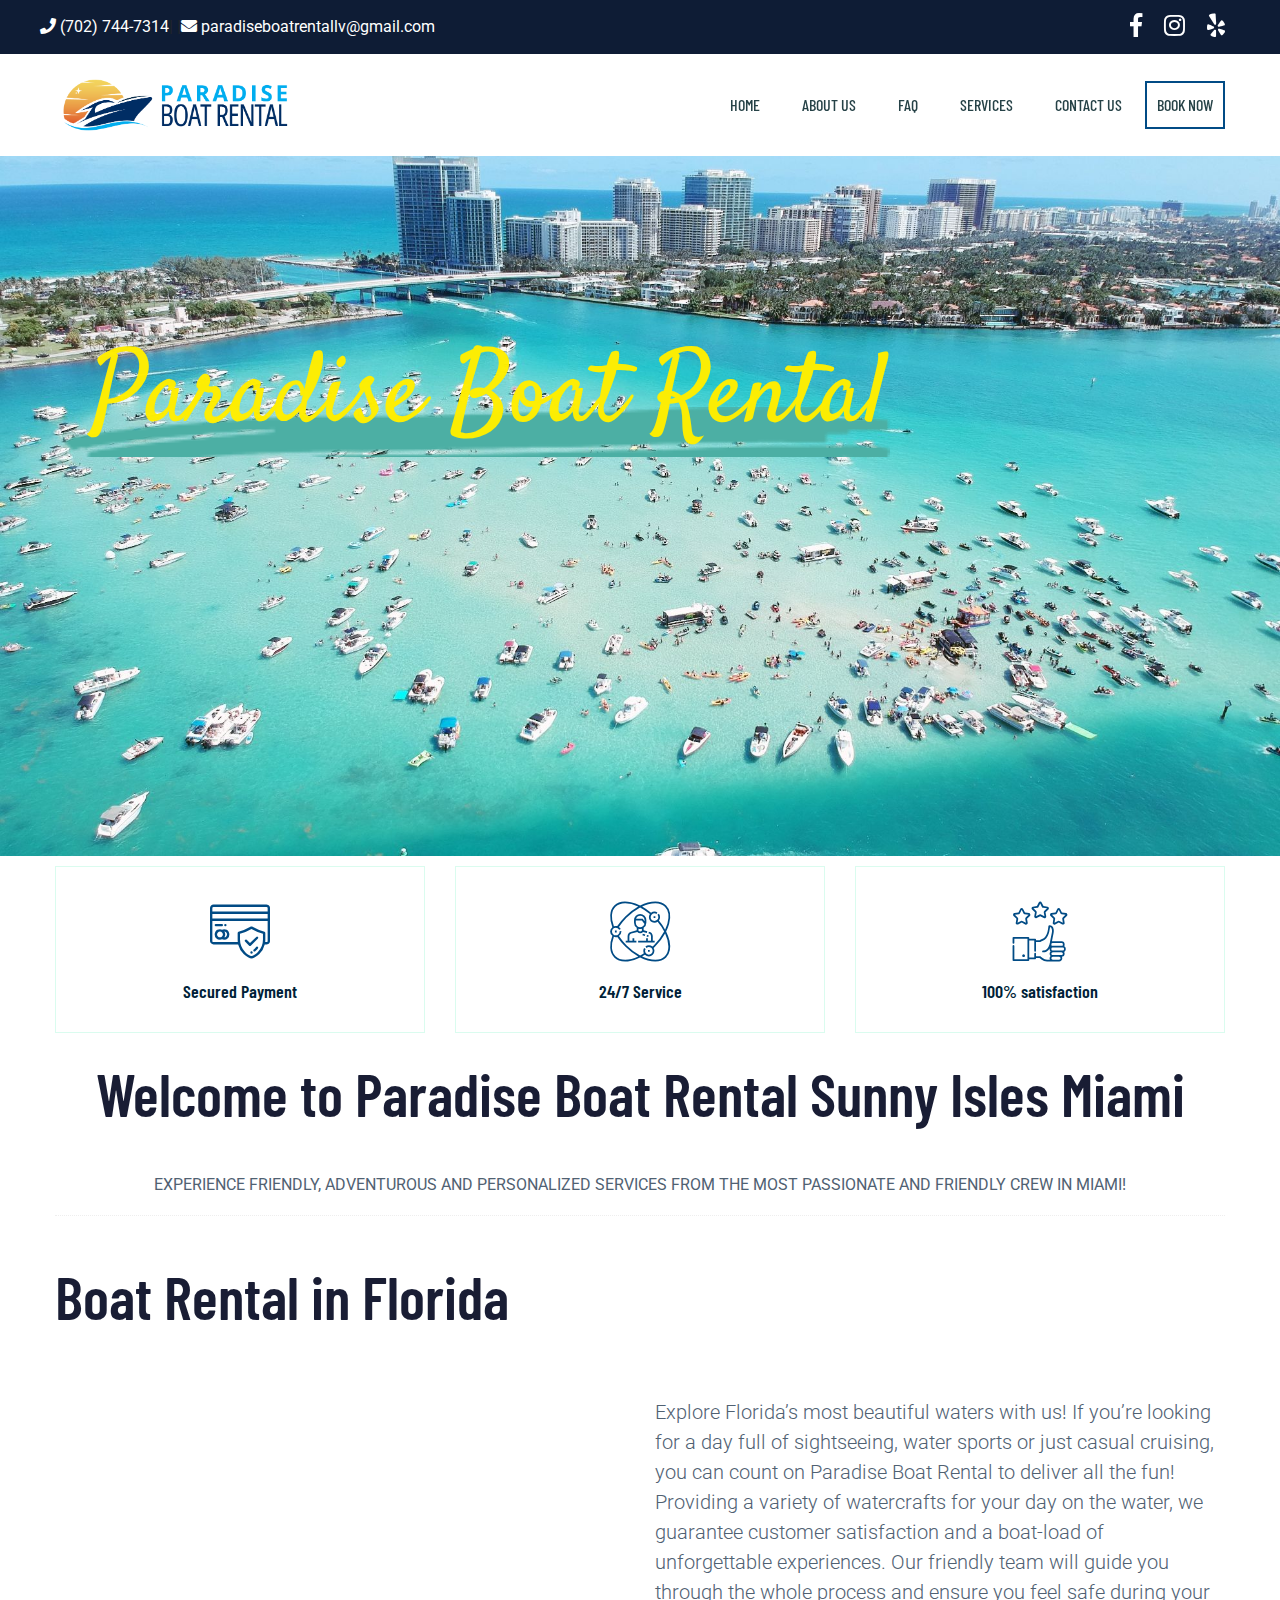
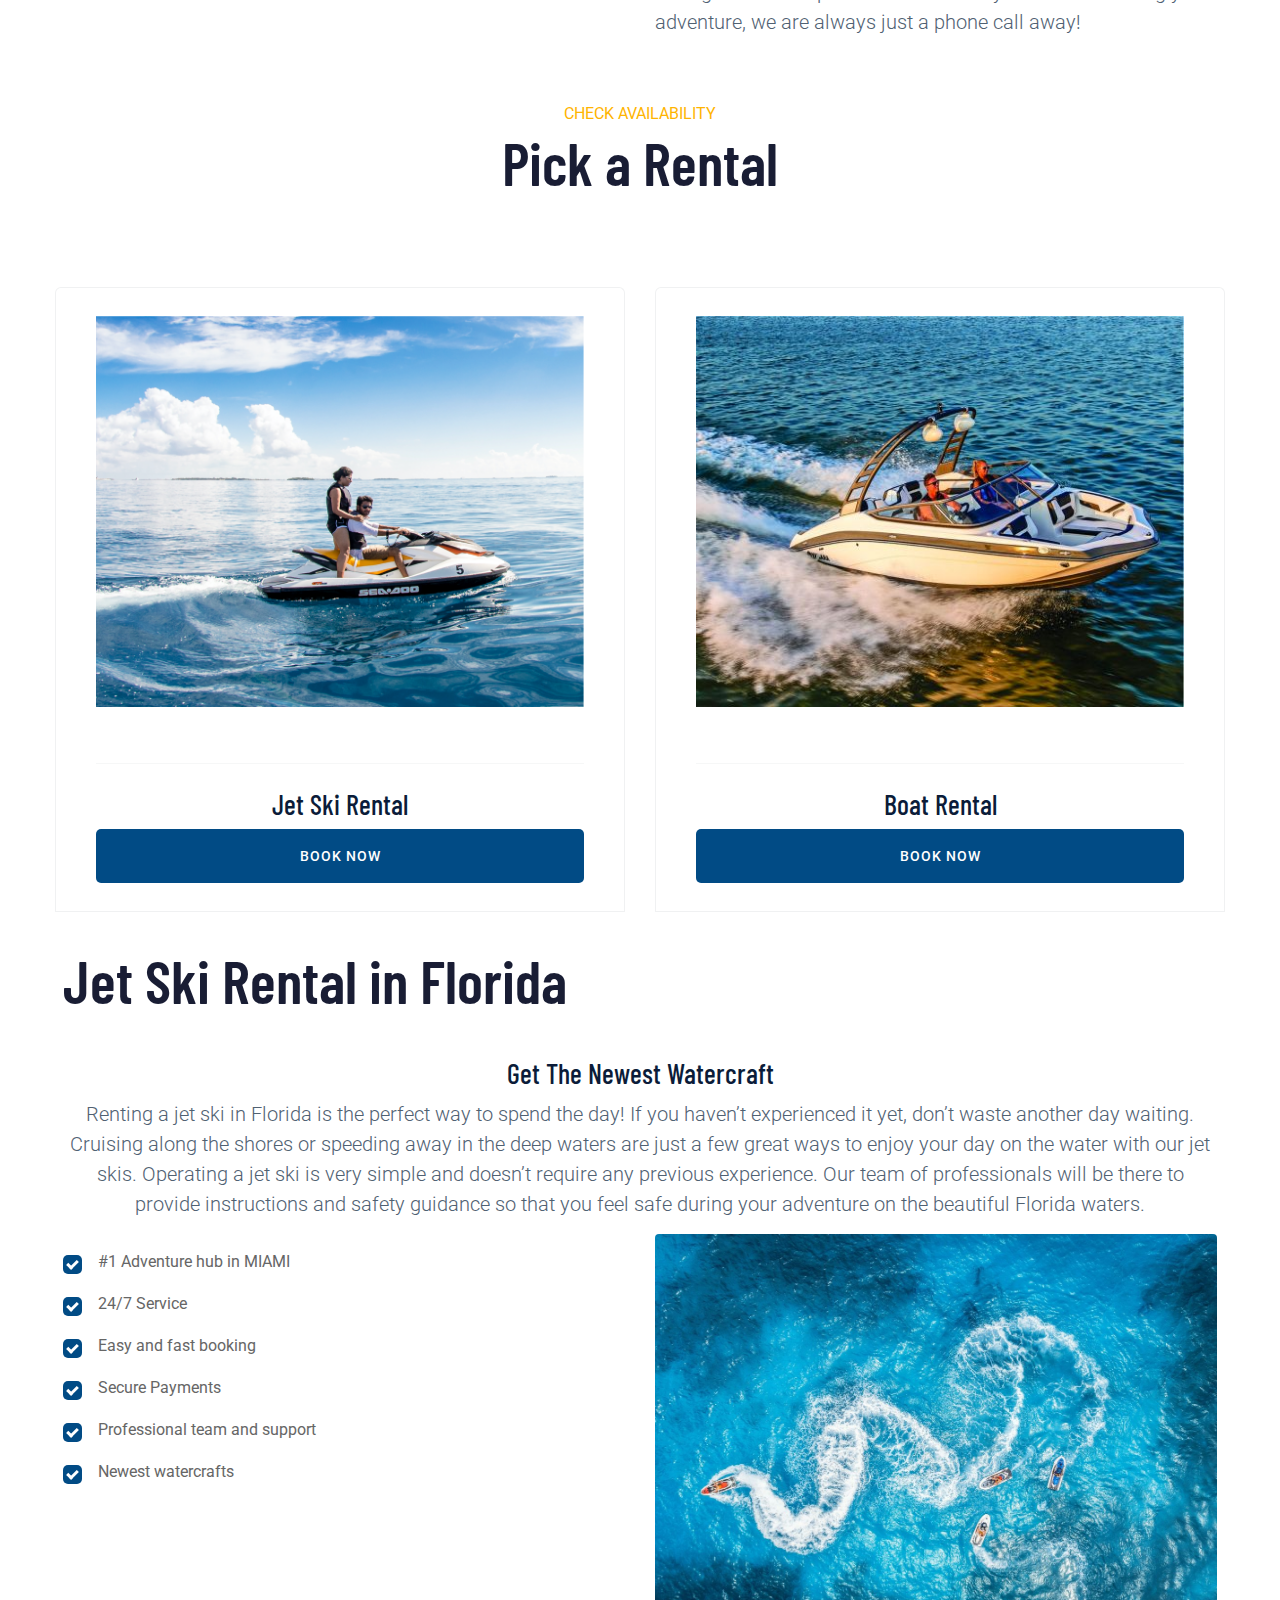
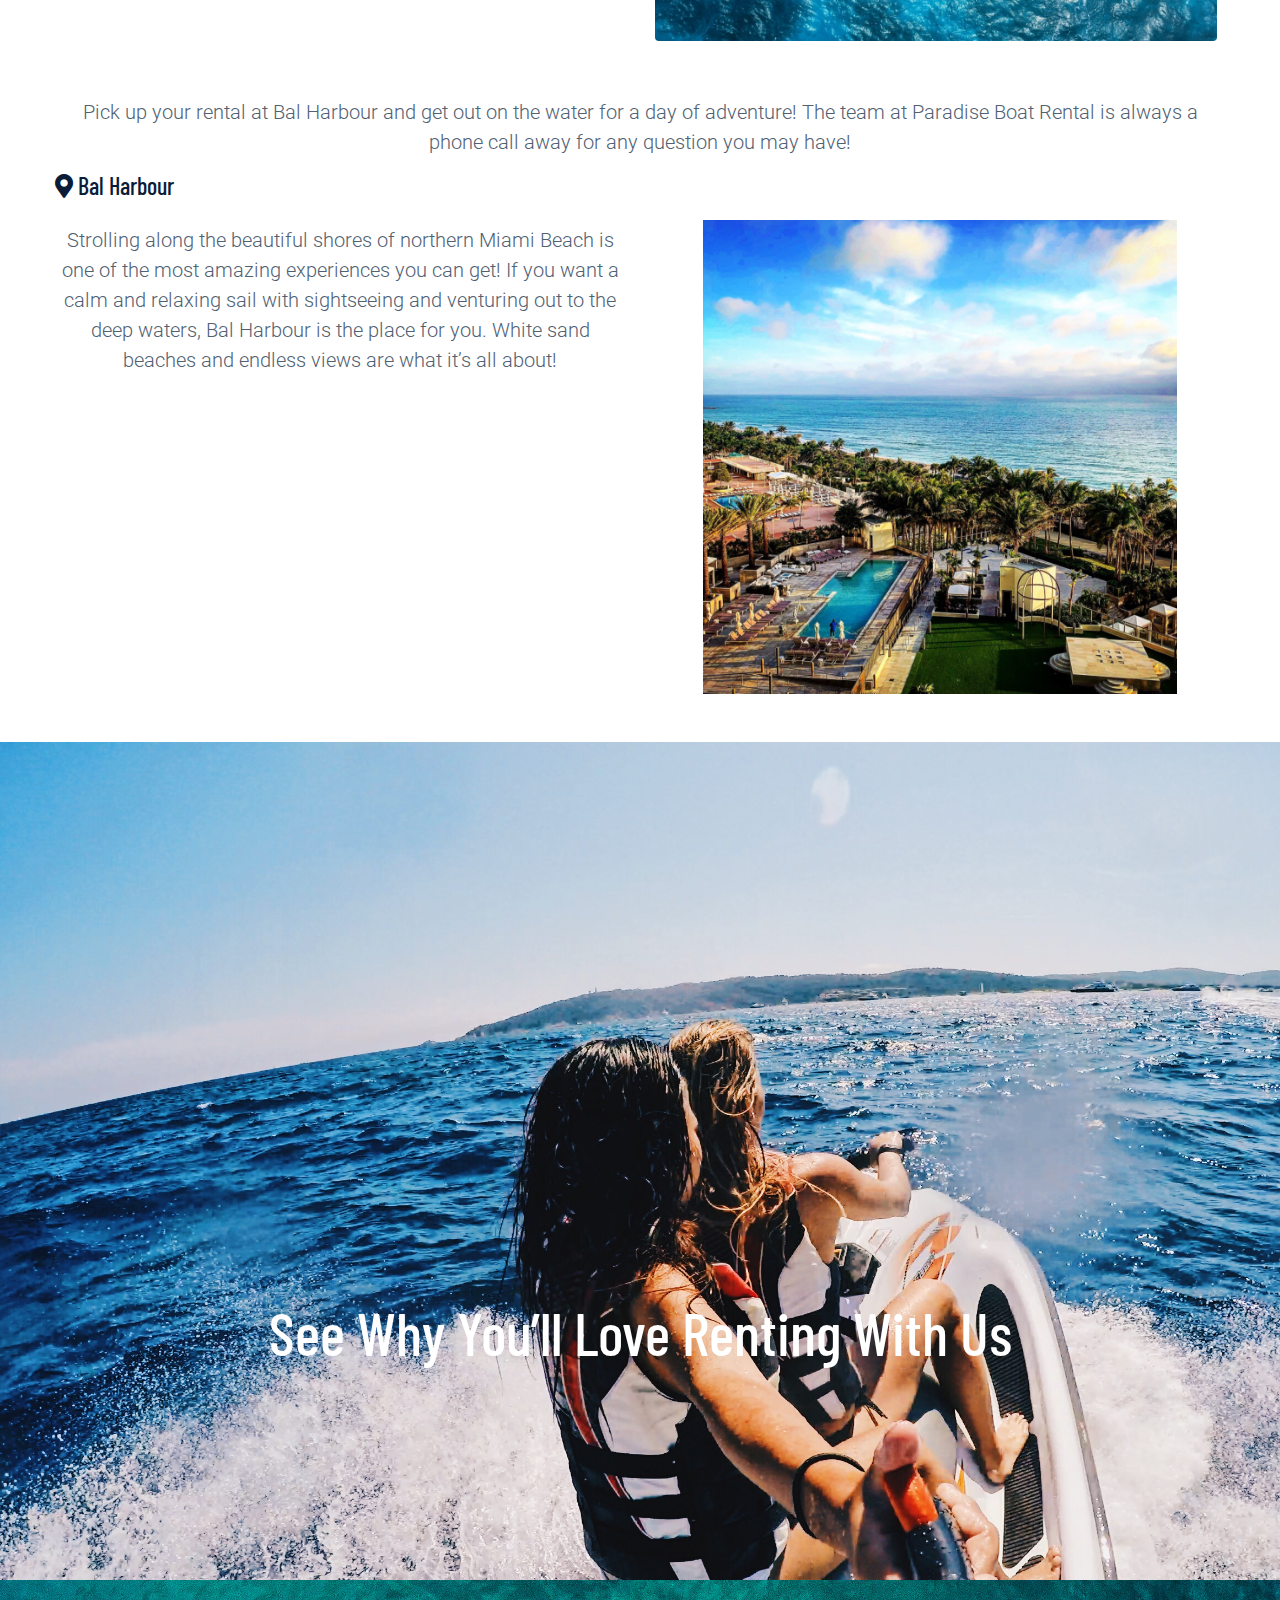
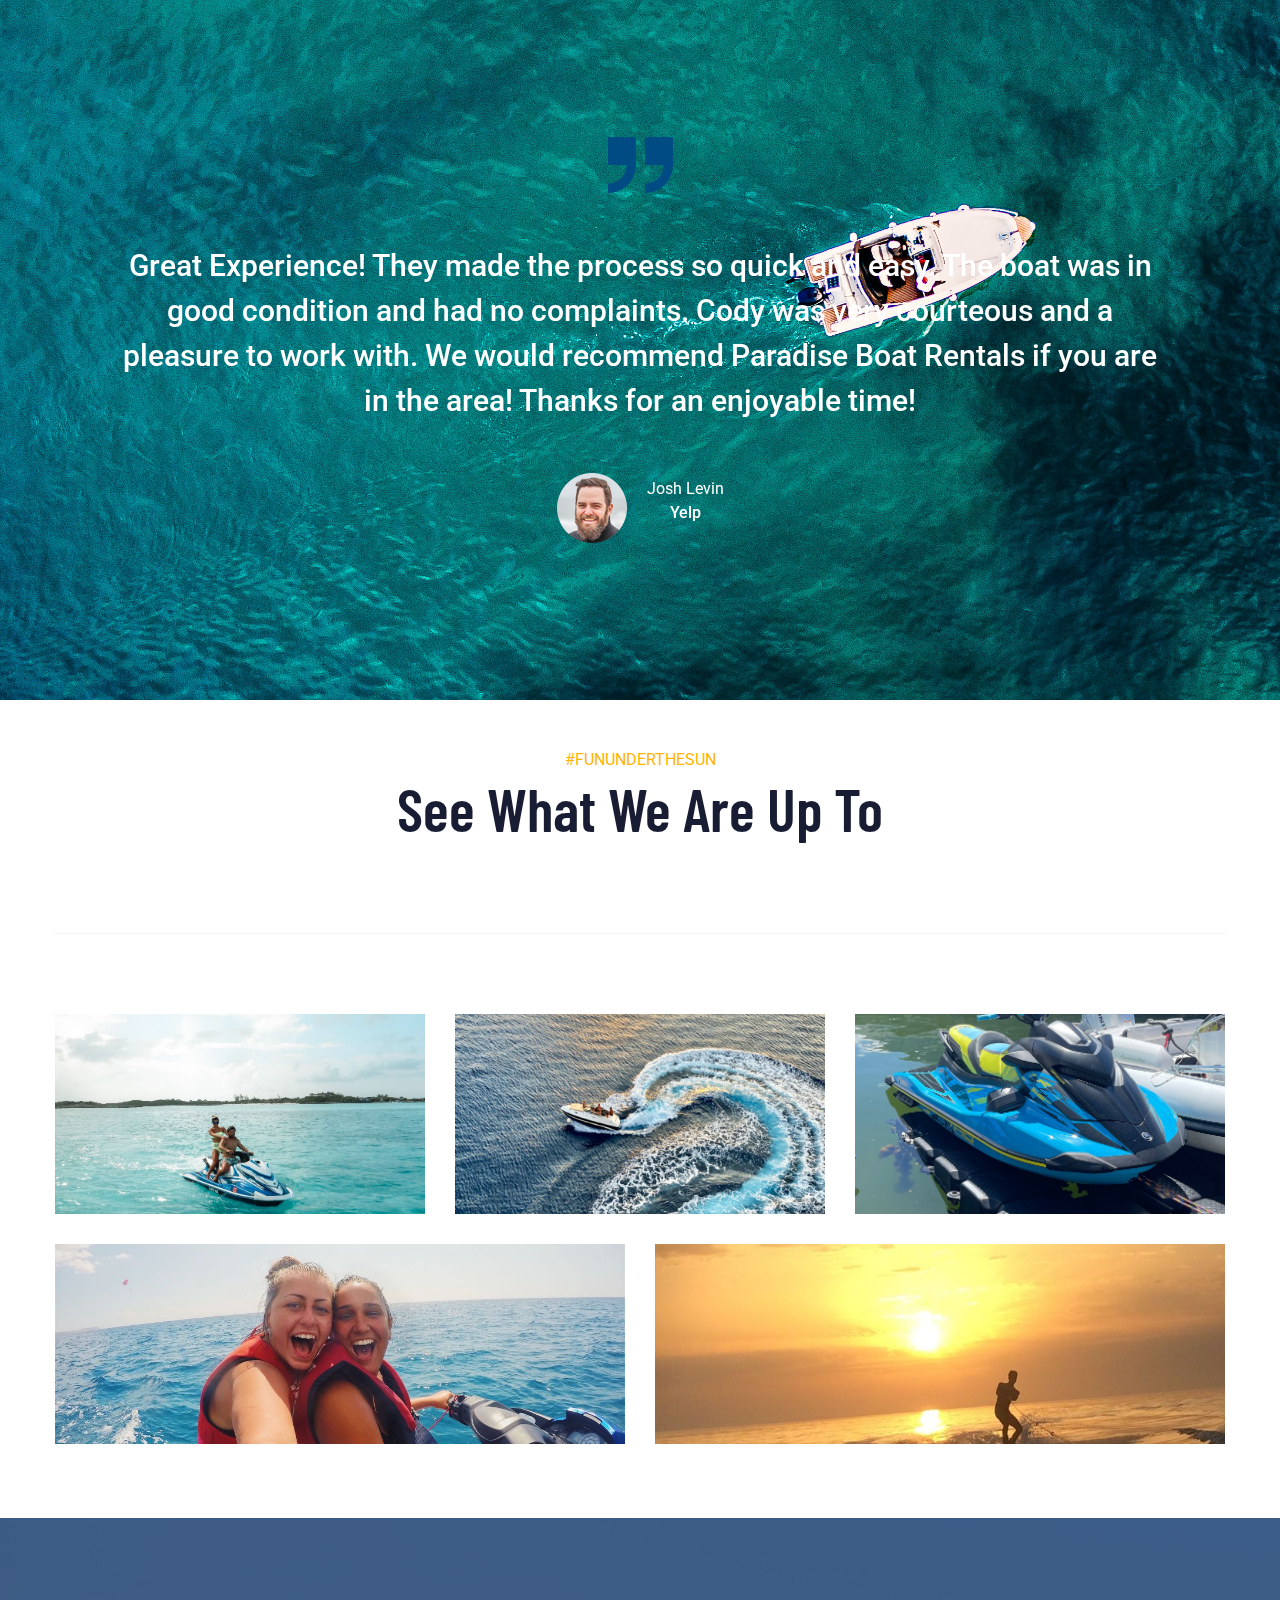
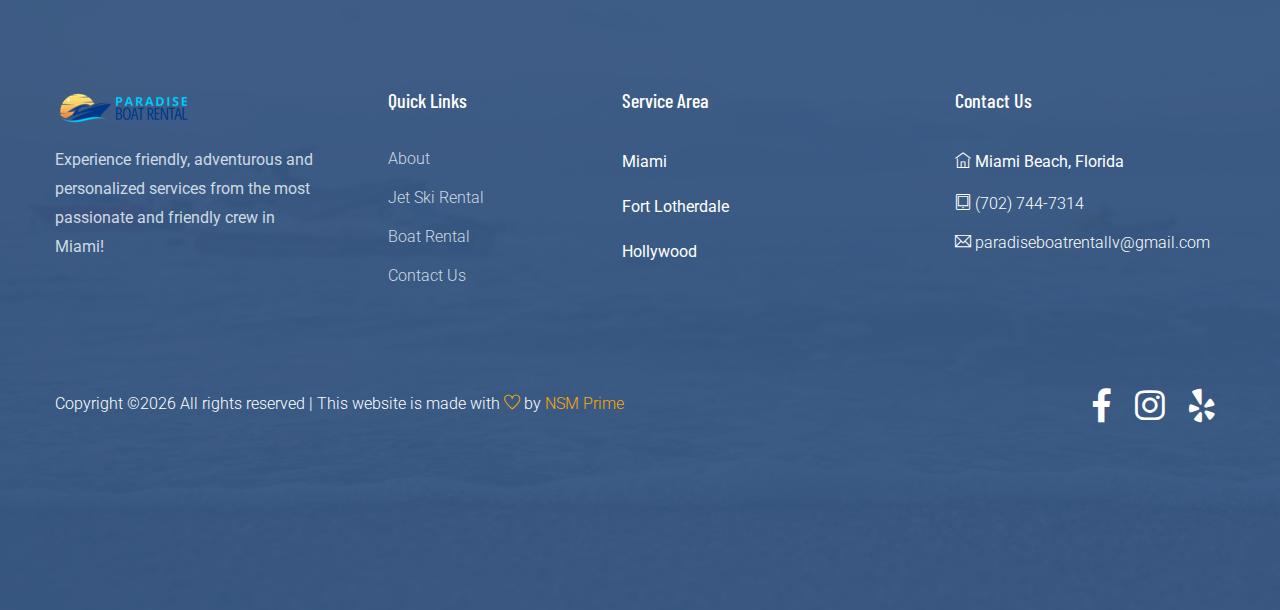
==== commit 7e4b6d5e: "main" ====
--- a/index.html
+++ b/index.html
@@ -190,7 +190,7 @@
             </h2>
             <div class="row">
                 <div class="col-md-6">
-                    <img src="assets/img/LB/1.jpg" alt="" class="img-fluid rounded">
+                    <img src="assets/img/home/home.jpg" alt="" class="img-fluid rounded">
                         </div>
                             <div class="col-md-6 mt-4 ">
                                 <p class="lead">Explore Florida’s most beautiful waters with us! If you’re looking for a day full of sightseeing, water sports or just casual cruising, you can count on Paradise Boat Rental to deliver all the fun! Providing a variety of watercrafts for your day on the water, we guarantee customer satisfaction and a boat-load of unforgettable experiences. Our friendly team will guide you through the whole process and ensure you feel safe during your adventure, we are always just a phone call away!</p>
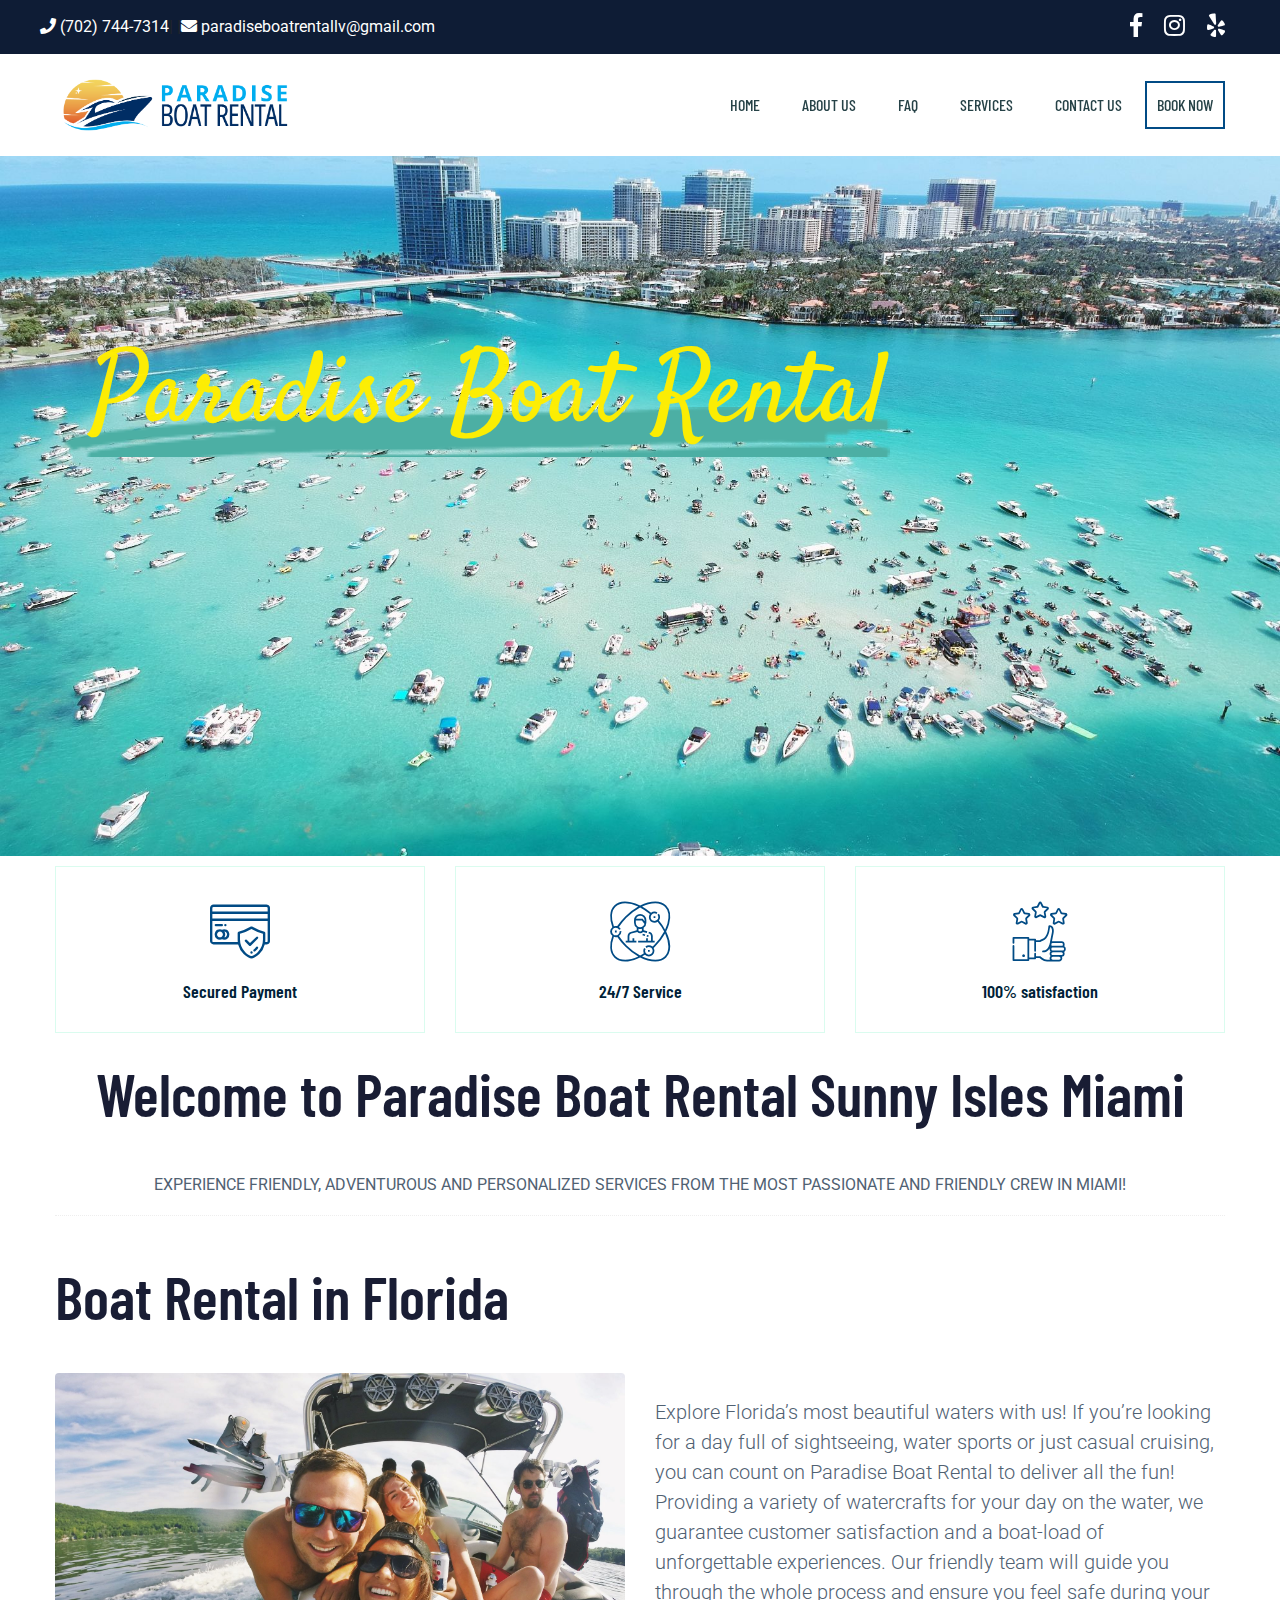
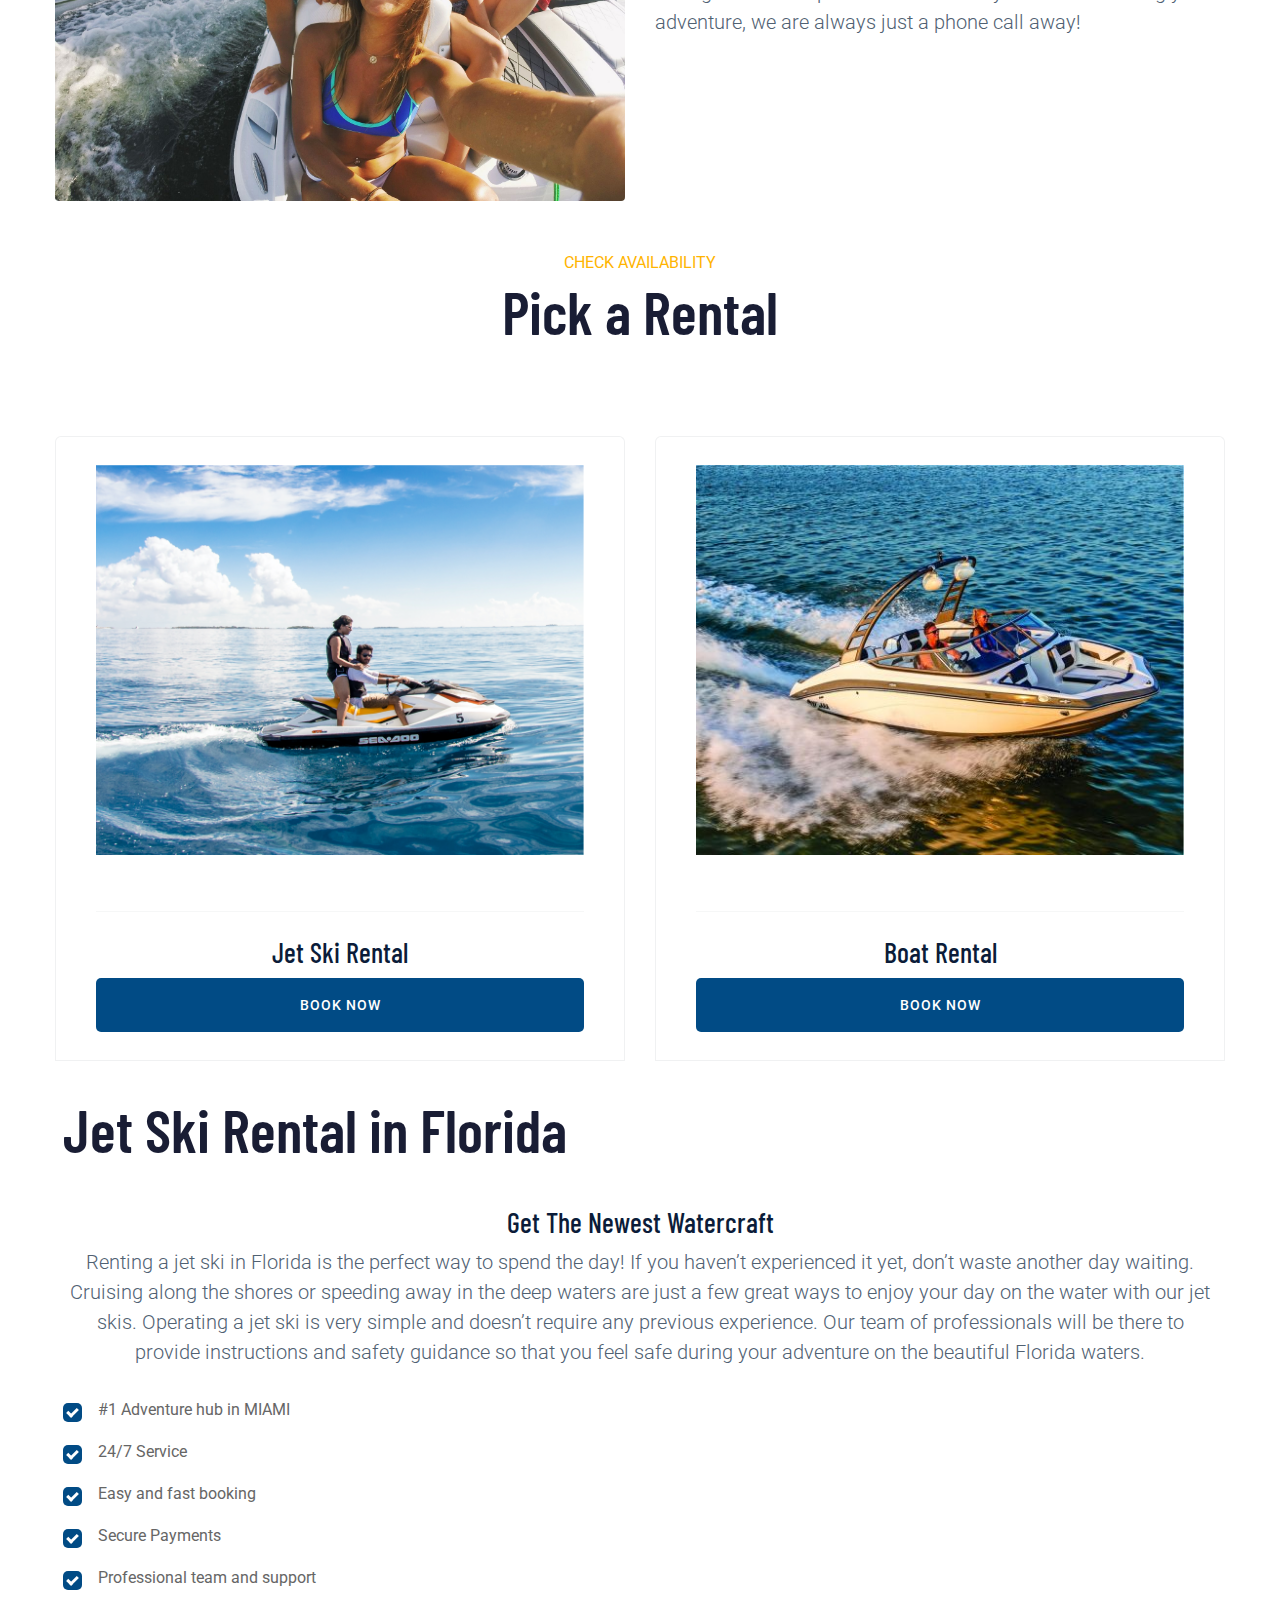
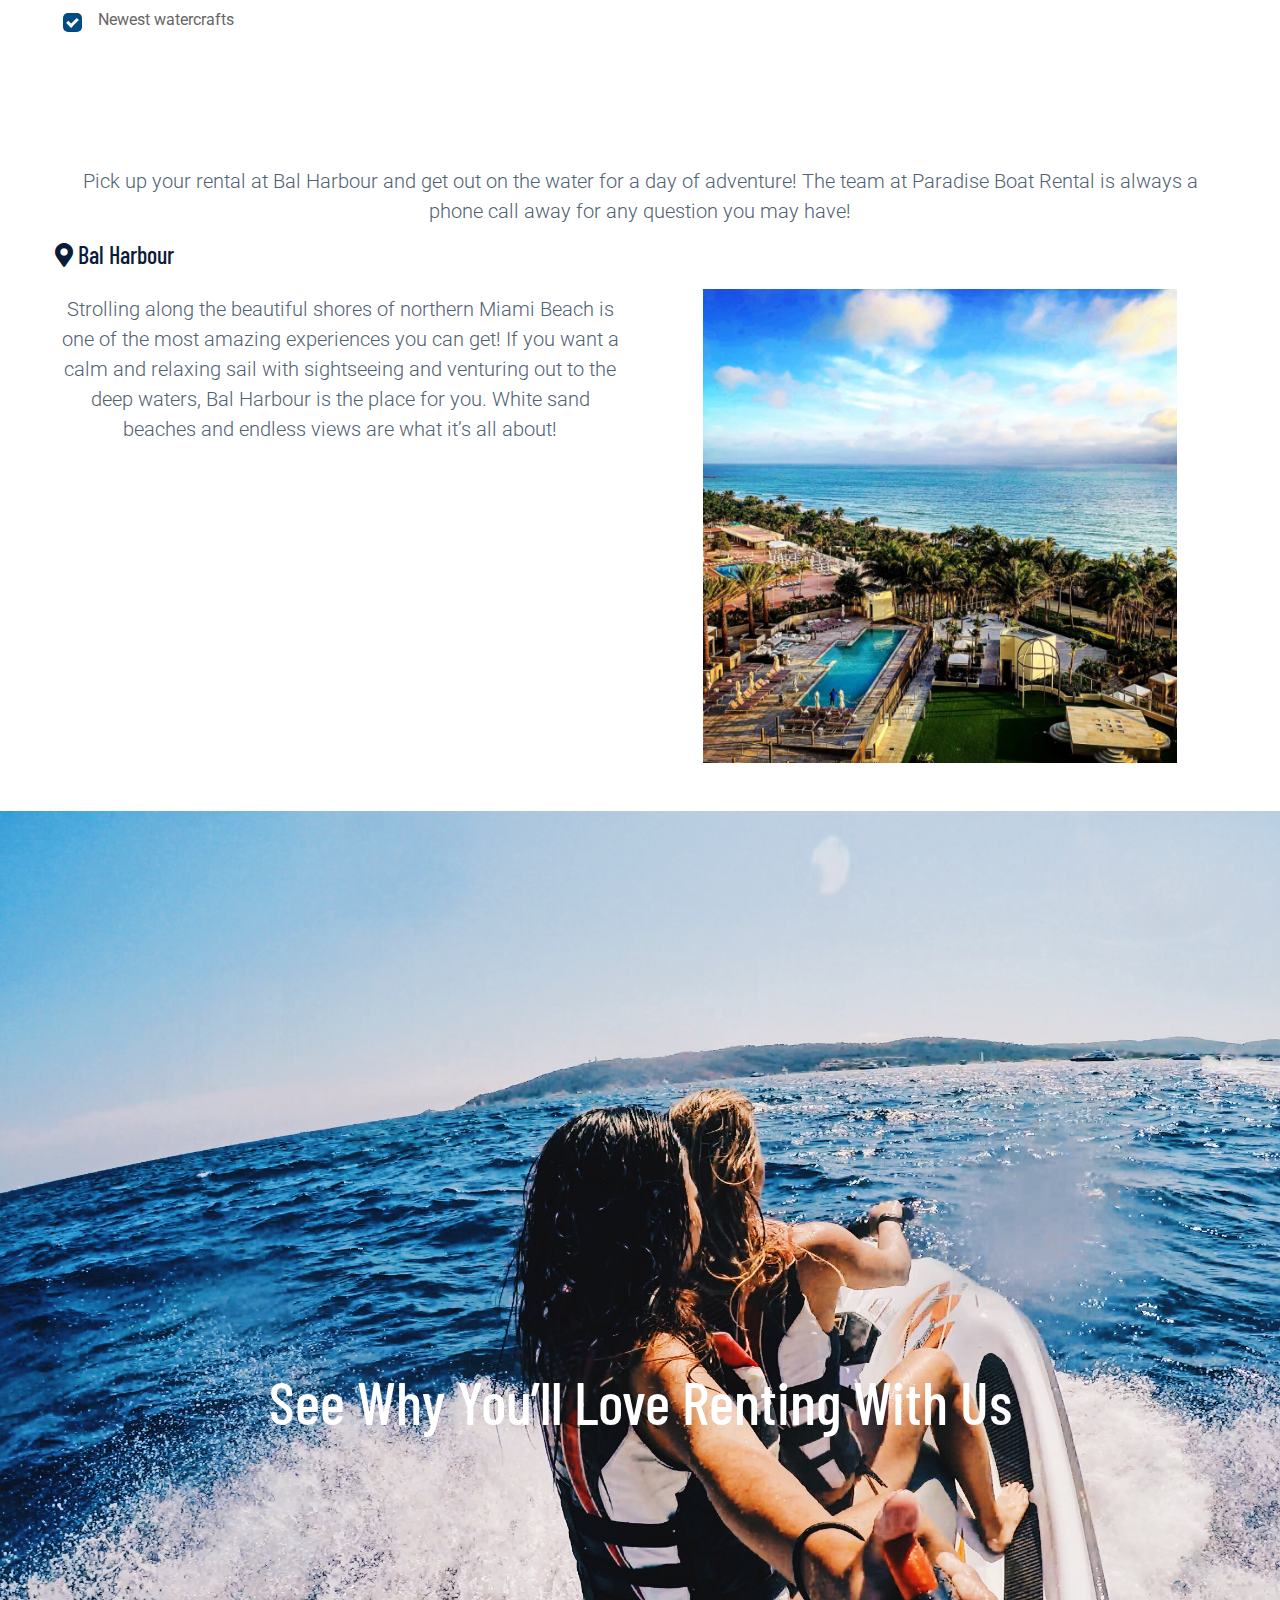
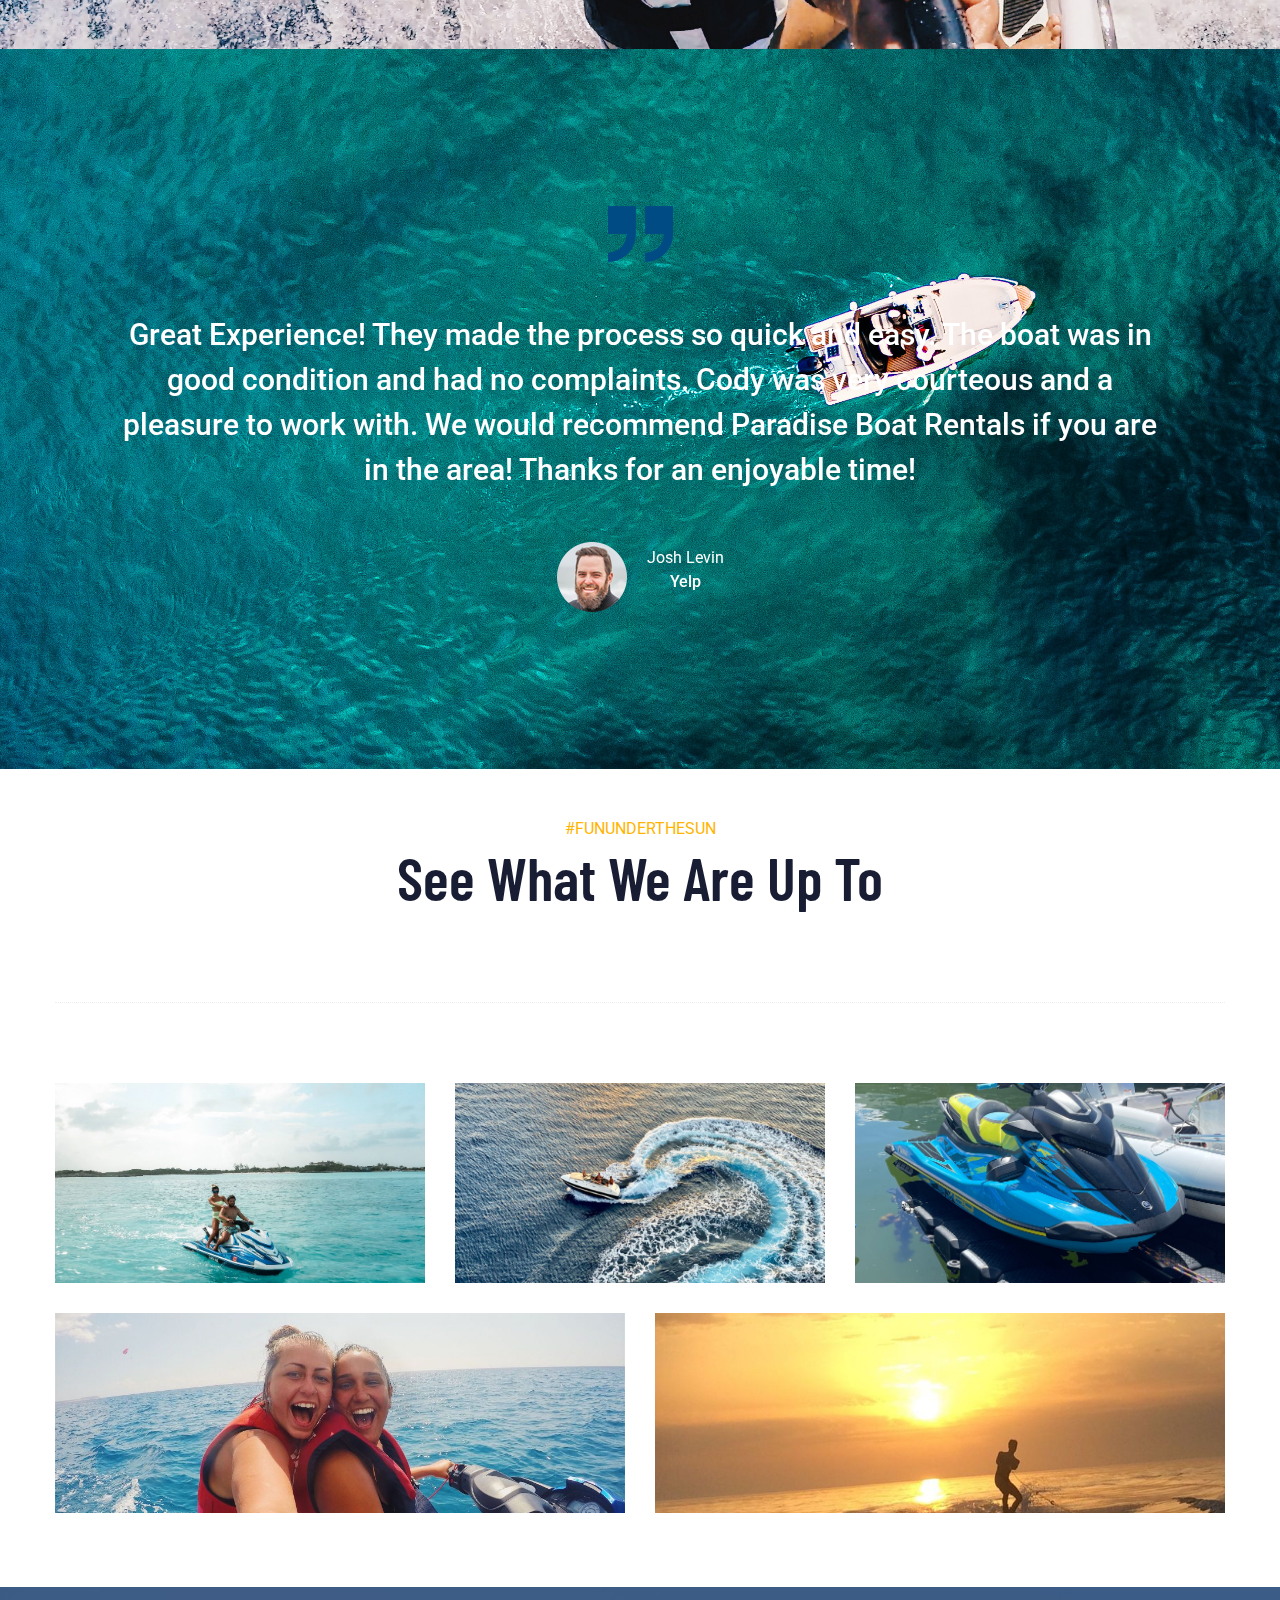
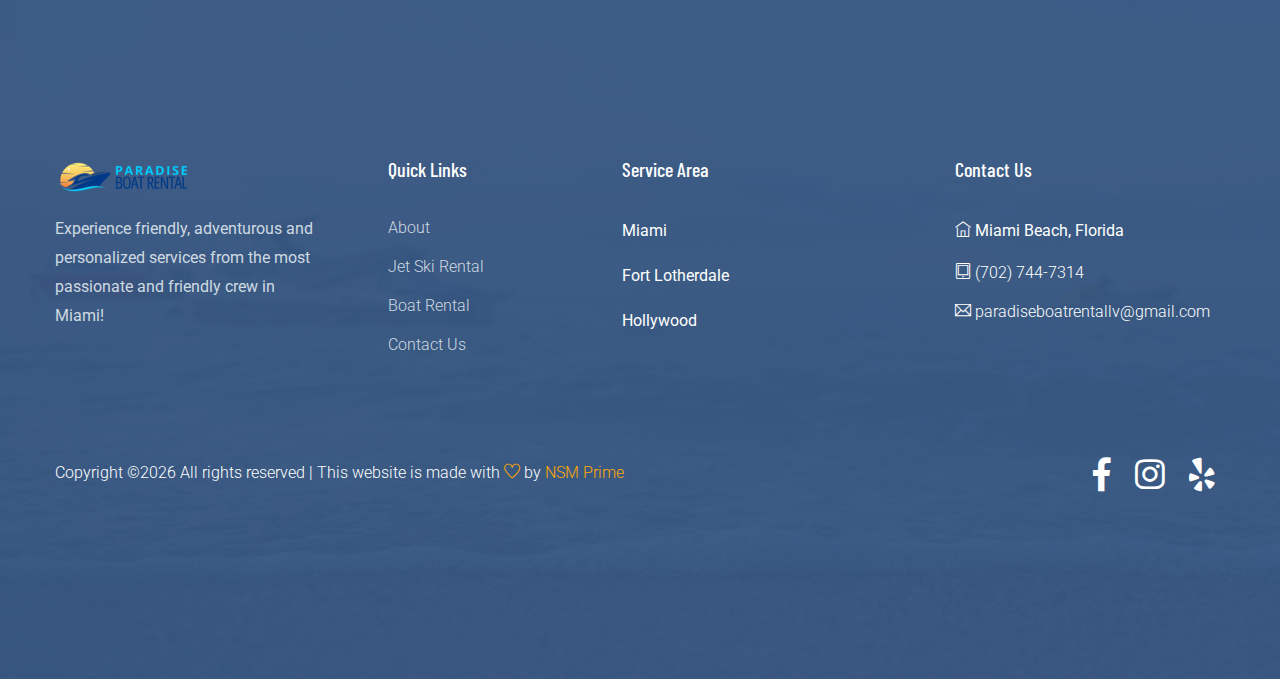
==== commit 5d9098b4: "main" ====
--- a/index.html
+++ b/index.html
@@ -190,7 +190,7 @@
             </h2>
             <div class="row">
                 <div class="col-md-6">
-                    <img src="assets/img/home/home.jpg" alt="" class="img-fluid rounded">
+                    <img src="assets/img/LB/1.jpg" alt="" class="img-fluid rounded">
                         </div>
                             <div class="col-md-6 mt-4 ">
                                 <p class="lead">Explore Florida’s most beautiful waters with us! If you’re looking for a day full of sightseeing, water sports or just casual cruising, you can count on Paradise Boat Rental to deliver all the fun! Providing a variety of watercrafts for your day on the water, we guarantee customer satisfaction and a boat-load of unforgettable experiences. Our friendly team will guide you through the whole process and ensure you feel safe during your adventure, we are always just a phone call away!</p>
@@ -294,7 +294,7 @@
                                                 </label>
                                             </div>
                                             <div class="col-lg-6 text-center">
-                                                <img class="img-fluid rounded" src="./assets/img/LJ/JetIn.jpg" alt="">
+                                                <img class="img-fluid rounded" src="./assets/img/home/home.jpg" alt="">
                                             </div>
                                         </div>
                                     </div>
